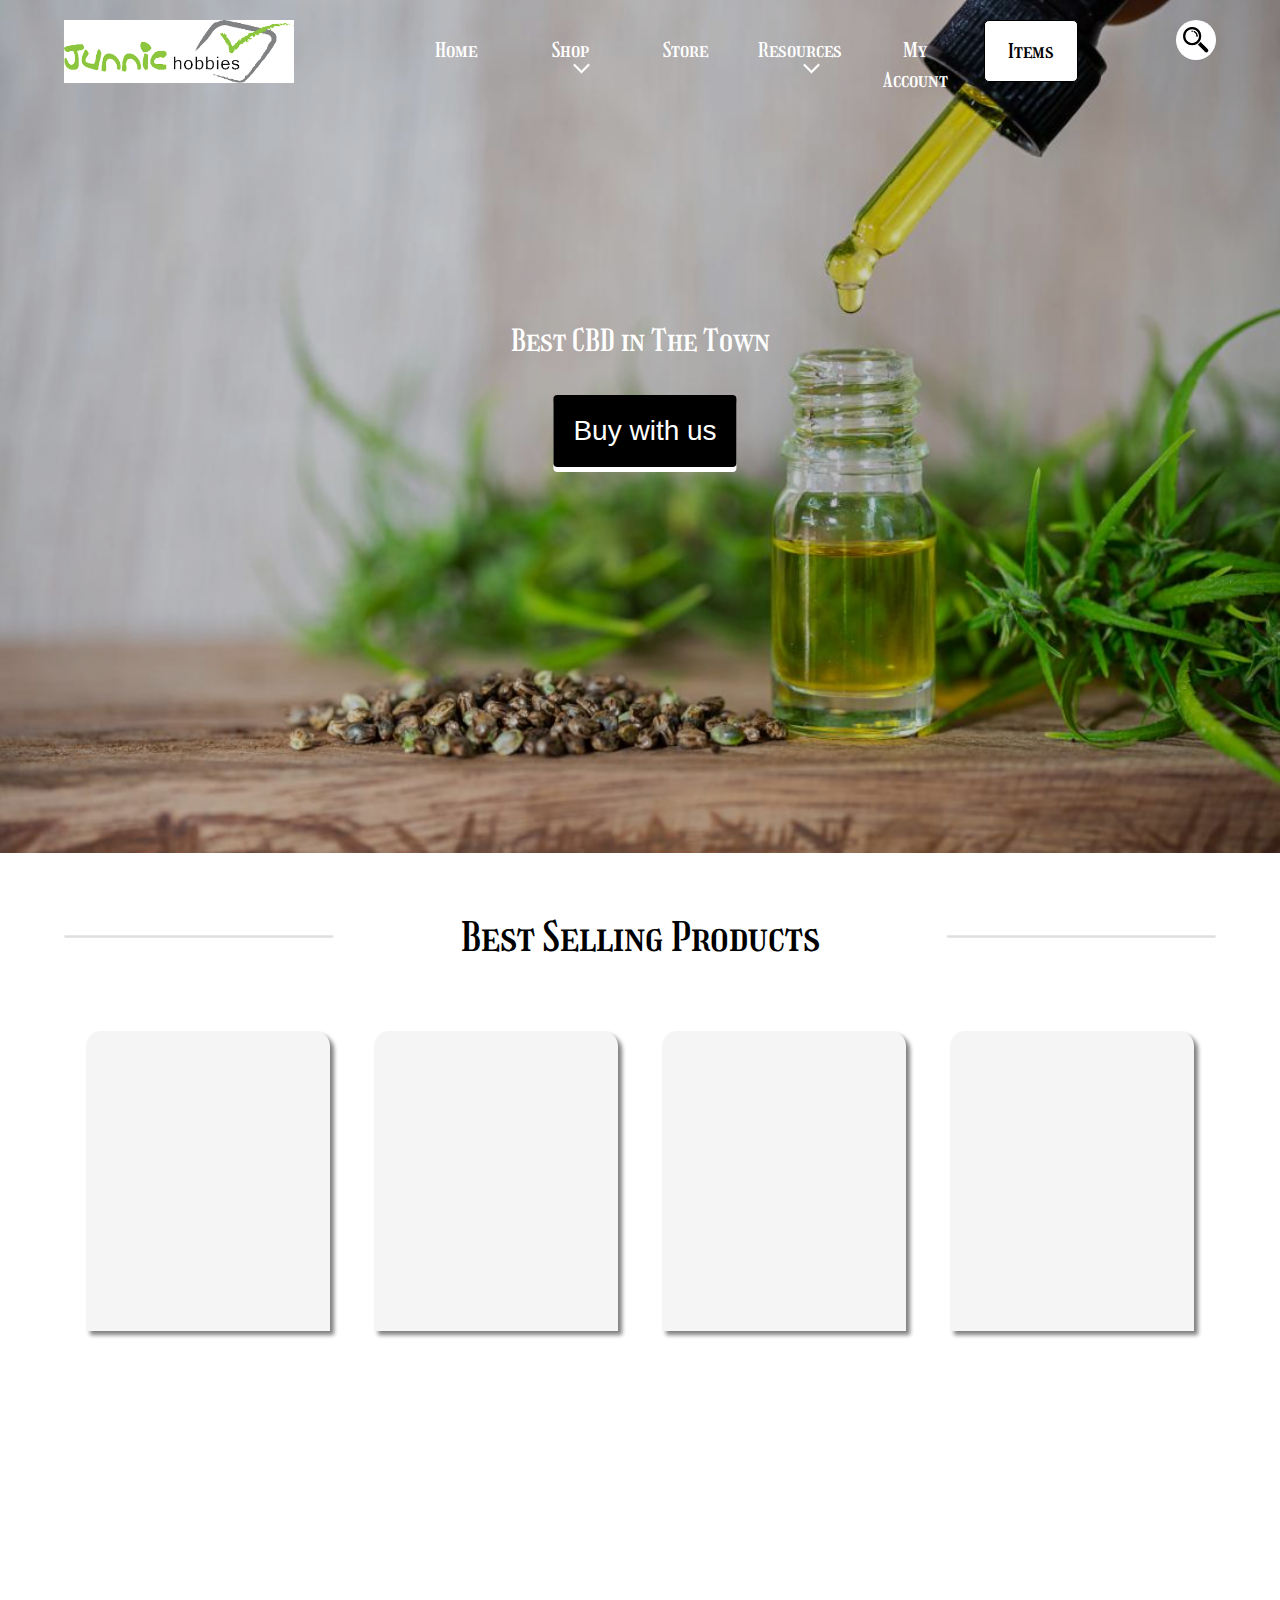
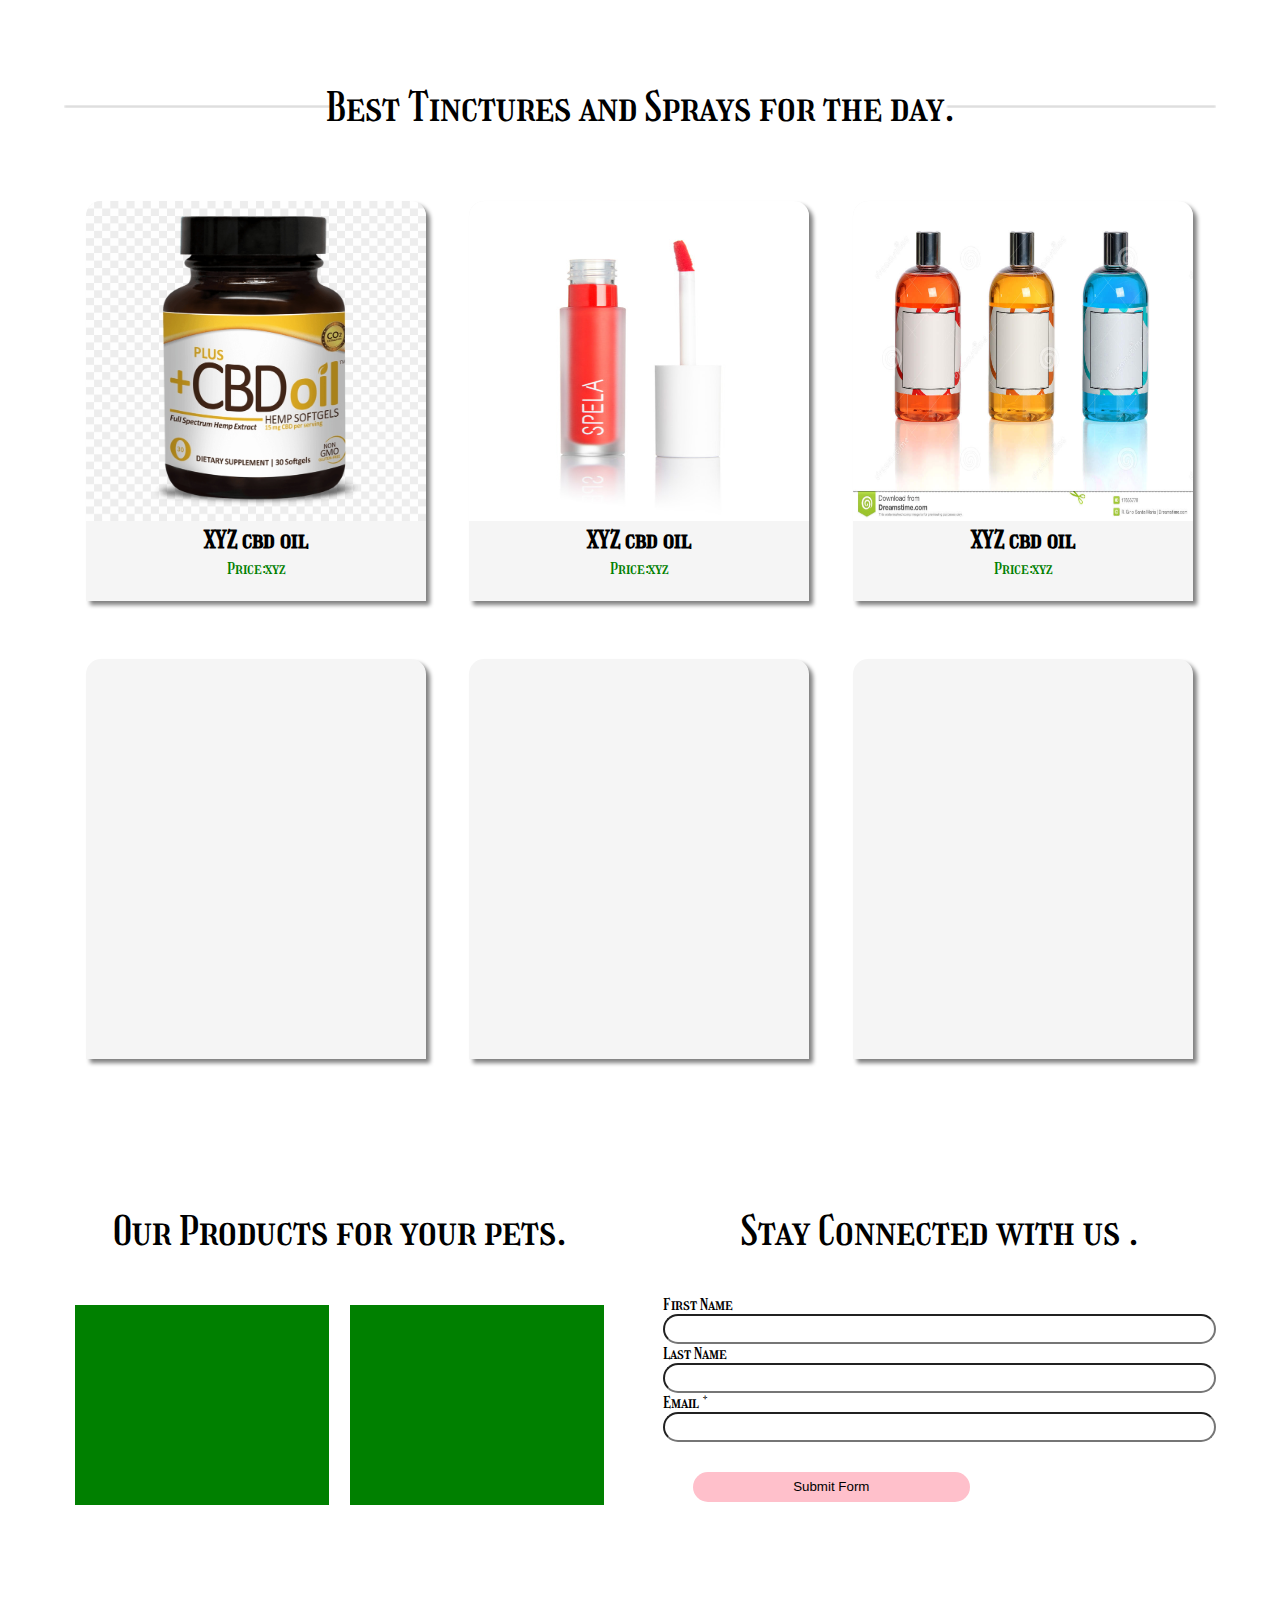
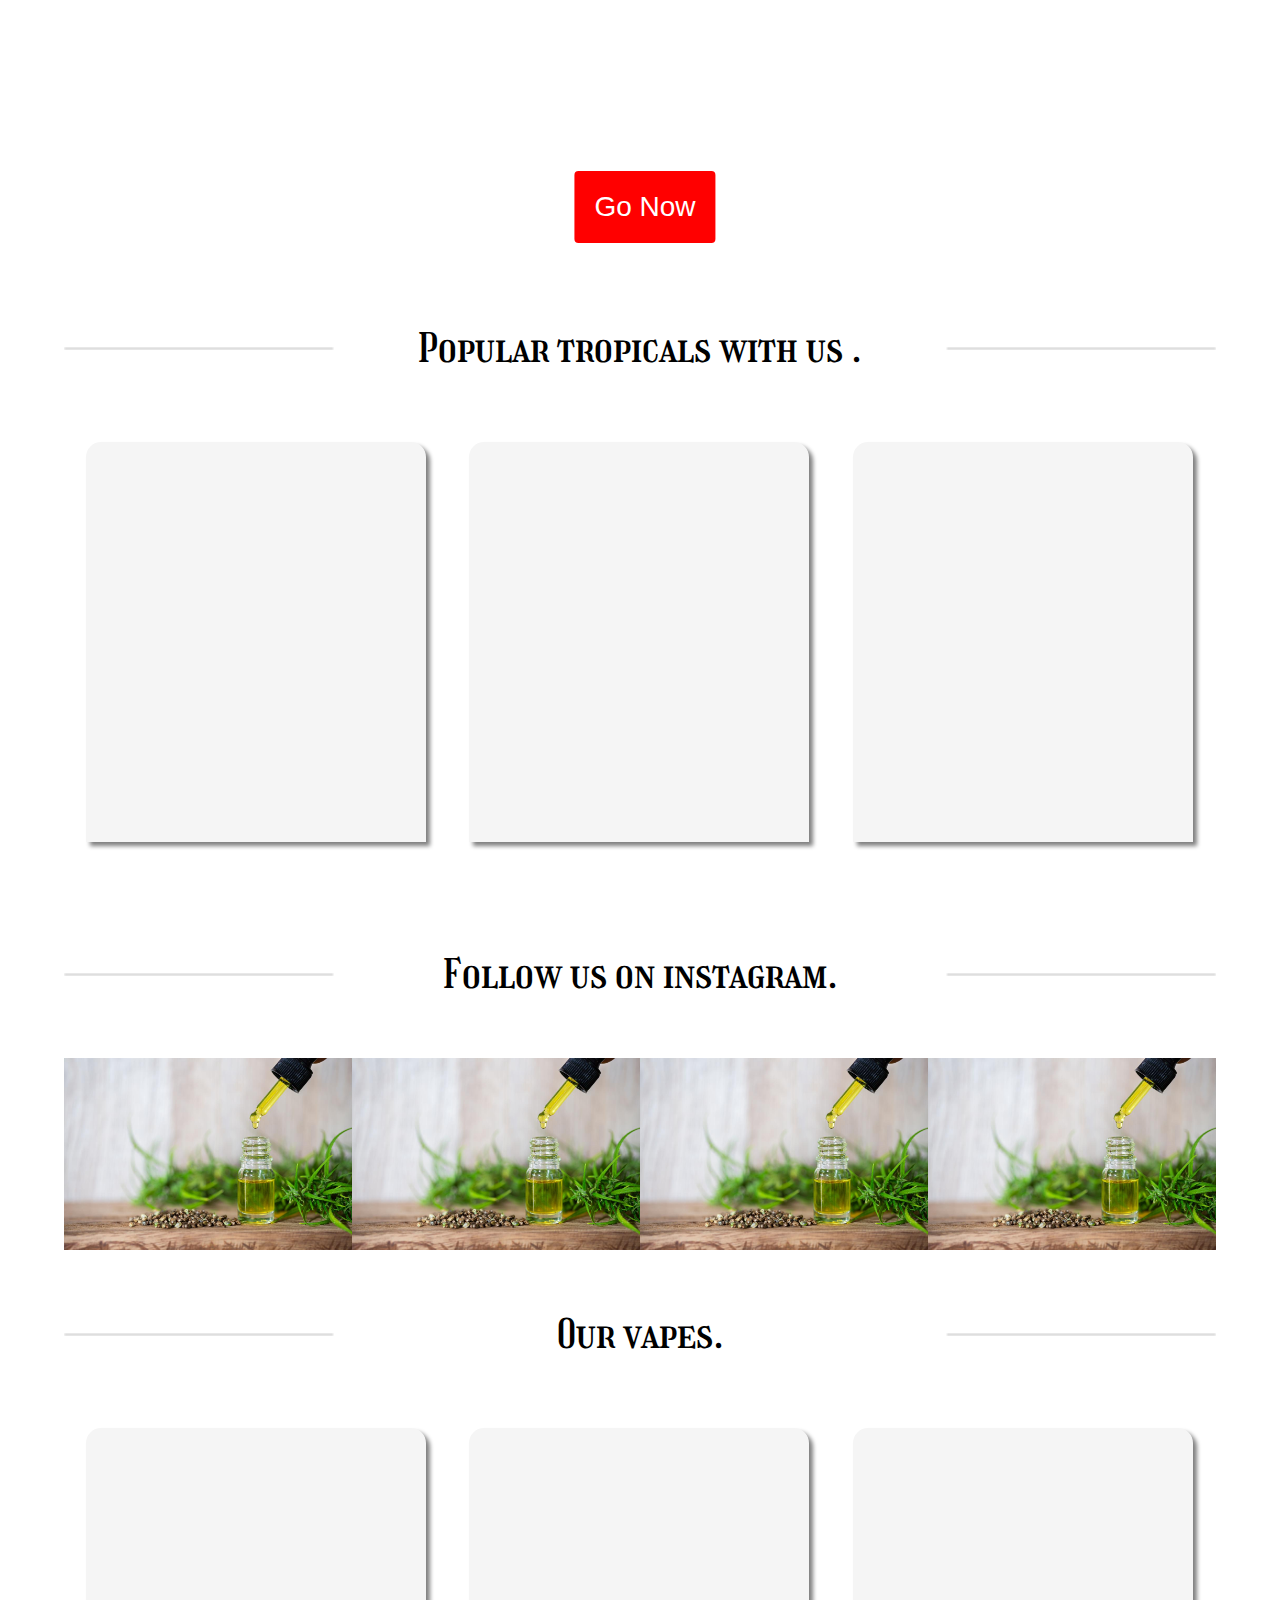
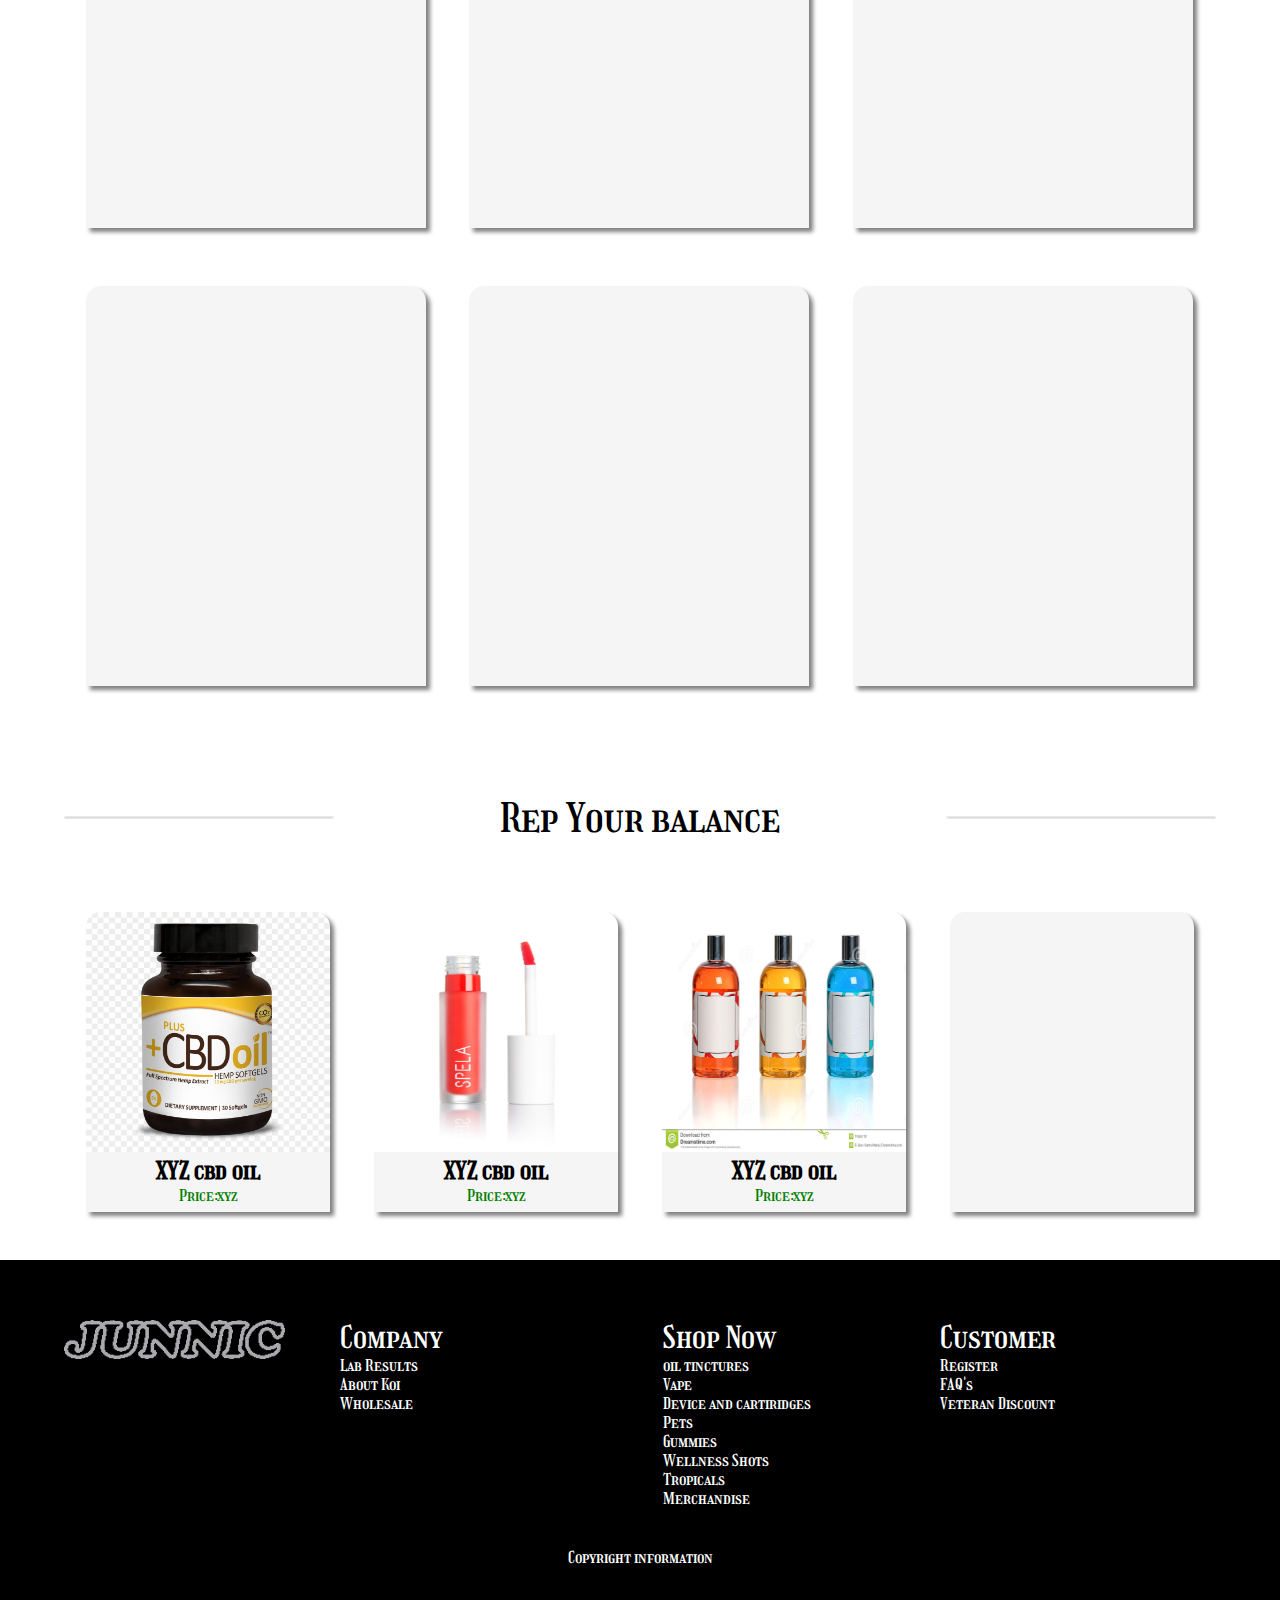
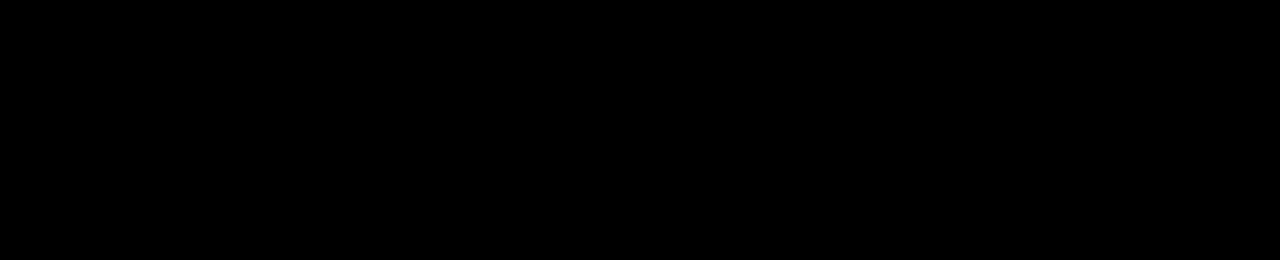
==== index.html @ b2e8c4a2 "added signup responsiveness" ====
<html>
<head>
    <meta name="viewport" content="width=device-width, initial-scale=1.0">
    <link href="https://fonts.googleapis.com/css?family=Girassol&display=swap" rel="stylesheet">
    <link rel="stylesheet" href="./css/reset.css" />
    <link rel="stylesheet" href="./css/layout.css" />
    <link rel="stylesheet" href="./css/style.css" />
    <link rel="stylesheet" href="./css/mobile.css" />

</head>
<body>
    <div class="header-wrapper clearfix">
        <div class="header-container clearfix">
            <div class="header-logo clearfix">
                <a href="#"><img src="./images/logo.png" /></a>
            </div>
            <div class="header-menu clearfix">
                <div class="search-bar modal" id="search-bar">
                    <div class="search-bar-with-close clearfix">
                        <span id="close-search" class="close">&times;</span>
                        <input type="text" placeholder="search..." class="modal-content" />
                    </div>
                </div>
                <nav id="my-nav">

                    <ul>
                        <li><a href="#">Home</a></li>
                        <li class="has-drop">
                            <a href="#" class="dropdown "> Shop</a>
                            <ul class="submenu">
                                <li><a href="#">Link1</a></li>
                                <li><a href="#">Link2</a></li>
                                <li><a href="#">Link3</a></li>
                            </ul>
                        </li>
                        <li><a href="#">Store</a></li>
                        <li class="has-drop">
                            <a href="#" class="dropdown ">Resources</a>
                            <ul class="submenu">
                                <li><a href="#">Link4</a></li>
                                <li><a href="#">Link5</a></li>
                                <li><a href="#">Link6</a></li>
                            </ul>
                        </li>
                        <li><a href="#">My Account</a></li>
                        <li><a href="#" class="cart">Items</a></li>
                    </ul>
                </nav>
                <div class="search-button clearfix">
                    <div id="show-search" class="search-logo"></div>
                </div>
                <div class="mobile-menu">

                </div>
            </div>
        </div>
    </div>
    <div class="banner-wrapper ">
                 <img src="./images/face.jpg" />
        <span class="overlay-span">Best CBD in The Town</span>
        <button class="button overlay-button" style="vertical-align:middle"><span>Buy with us </span></button>
    </div>
    <div class="body-wrapper container">
        <div class="quote">
            <span>
                Best Selling Products
            </span>
        </div>
        <!--<div class="primary-products clearfix">
        <div class="products-container-left clearfix">
            <div class="products-container-left-1 clearfix">
                   <div class="product-all">
                       <div class="product-image">
                           <img src="./images/nischal.jpg" />
                       </div>
                       <div class="product-info">

                       </div>
                   </div>
            </div>
            <div class="products-container-right-1 clearfix">
                My second product
            </div>

        </div>
        <div class="products-container-right clearfix">
            My third product
        </div>
    </div>-->
        <div class="products-size-4 clearfix">
            <div class="products-list">
                <ul>
                    <li class="product-list-4"></li>
                    <li class="product-list-4"></li>
                    <li class="product-list-4"></li>
                    <li class="product-list-4"></li>
                </ul>
            </div>
        </div>
        <div class="company-info">
            <div class="parallax">
                <div class="company-history">
                    <span>
                        This is the history of the company it is good
                        First we were a small startup but now we have grown up to be a big name in the field of e-cigarattes.
                    </span>
                </div>
            </div>

        </div>
        <div class="quote">
            <span>
                Best Tinctures and Sprays for the day.
            </span>
        </div>
        <div class="products-size-3 clearfix">
            <div class="products-list">
                <ul>
                    <li class="product-list-3">
                        <a href="#">
                            <img class="product-img zoom" src="./images/cbdoil.png" />
                            <h2 class="product-title">XYZ cbd oil</h2>
                            <span>Price:xyz </span>
                        </a>
                    </li>
                    <li class="product-list-3">
                        <a href="#">
                            <img class="product-img zoom" src="./images/product-2.jpg" />
                            <h2 class="product-title">XYZ cbd oil</h2>
                            <span>Price:xyz </span>
                        </a>
                    </li>
                    <li class="product-list-3">
                        <a href="#">
                            <img class="product-img zoom" src="./images/product-3.jpg" />
                            <h2 class="product-title">XYZ cbd oil</h2>
                            <span>Price:xyz </span>
                        </a>
                    </li>
                    <li class="product-list-3"></li>
                    <li class="product-list-3"></li>
                    <li class="product-list-3"></li>

                </ul>
            </div>
        </div>
        <div class="col-2 clearfix">
            <div class="col-2-left">
                <div class="double-quote">
                    <span>
                        Our Products for your pets.
                    </span>
                </div>
                <div class="products-size-2 clearfix">
                    <div class="products-list">
                        <ul>
                            <li class="product-list-2"></li>
                            <li class="product-list-2"></li>
                        </ul>
                    </div>
                </div>
            </div>
            <div class="col-2-right">
                <div class="double-quote">
                    <span>
                        Stay Connected with us .
                    </span>
                </div>
                <form class="newsletter-form">
                    <label id="newsletter-firstname-label"> First Name</label>
                    <input type="text" id="newsletter-firstname" />
                    <label id="newsletter-lastname-label"> Last Name</label>
                    <input type="text" id="newsletter-lastname" />
                    <label id="newsletter-email-label"> Email *</label>
                    <input type="email" id="newsletter-email" />
                    <button type="submit" class="btn">Submit Form</button>
                </form>
            </div>
        </div>
        <div class="company-info">
            <div class="parallax-2">
                <div class="company-history-2">
                    <span>
                        Get a feel for our products
                    </span>
                    <button class="button">
                        Go Now
                    </button>
                </div>
            </div>

        </div>
        <div>
        <div class="quote">
            <span>
                Popular tropicals with us  .
            </span>
        </div>
        <div class="products-size-3 clearfix">
            <div class="products-list">
                <ul>
                    <li class="product-list-3"></li>
                    <li class="product-list-3"></li>
                    <li class="product-list-3"></li>
                </ul>
            </div>
        </div>
         </div>
        <div>
            <div class="quote">
                <span>
                    Follow us on instagram.
                </span>
            </div>
            <div class="image-collage clearfix">
                <div class="insta-image">
                    <a href="#"><img src="./images/face.jpg" /></a>
                </div>
                <div class="insta-image">
                    <a href="#"><img src="./images/face.jpg" /></a>
                </div>
                <div class="insta-image">
                    <a href="#"><img src="./images/face.jpg" /></a>
                </div>
                <div class="insta-image">
                    <a href="#"><img src="./images/face.jpg" /></a>
                </div>
            </div>

        </div>

        <div>
            <div class="quote">
                <span>
                    Our vapes.
                </span>
            </div>
            <div class="products-size-3 clearfix">
                <div class="products-list">
                    <ul>
                        <li class="product-list-3"></li>
                        <li class="product-list-3"></li>
                        <li class="product-list-3"></li>
                        <li class="product-list-3"></li>
                        <li class="product-list-3"></li>
                        <li class="product-list-3"></li>
                    </ul>
                </div>
            </div>

        </div>

        <div>
            <div class="quote">
                <span>
                    Rep Your balance
                </span>

            </div>
            <div class="products-size-4 clearfix">
                <div class="products-list">
                    <ul>
                        <li class="product-list-4">
                          <a href="#">  <img class="product-img zoom" src="./images/cbdoil.png" />
                            <h2 class="product-title">XYZ cbd oil</h2>
                            <span>Price:xyz </span>
                               </a>
                            </li>
                        <li class="product-list-4">
                            <a href="#">
                                <img class="product-img zoom" src="./images/product-2.jpg" />
                                <h2 class="product-title">XYZ cbd oil</h2>
                                <span>Price:xyz </span>
                            </a>
                        </li>
                        <li class="product-list-4">
                            <a href="#">
                                <img class="product-img zoom" src="./images/product-3.jpg" />
                                <h2 class="product-title">XYZ cbd oil</h2>
                                <span>Price:xyz </span>
                            </a>
                        </li>
                        <li class="product-list-4"></li>
                    </ul>
                </div>
            </div>
        </div>
    </div>
    <div class="footer-wrapper">
        <div class="footer-container">
            <div class="col-2 clearfix">
                <div class="col-2-left">
                    <div class="col-2-left-left ">
                        <a href="#"><img src="./images/myLogo.webp" /></a>
                    </div>
                    <div class="col-2-left-right white-footer-list">
                        <span>Company</span>
                        <ul>
                            <li><a href="#">Lab Results</a></li>
                            <li><a href="#">About Koi</a></li>
                            <li><a href="#">Wholesale</a></li>
                        </ul>
                    </div>
                </div>
                <div class="col-2-right">
                    <div class="col-2-right-left white-footer-list">
                        <span>Shop Now</span>
                        <ul>
                            <li><a href="#">oil tinctures</a></li>
                            <li><a href="#">Vape</a></li>
                            <li><a href="#">Device and cartiridges</a></li>
                            <li><a href="#">Pets</a></li>
                            <li><a href="#">Gummies</a></li>
                            <li><a href="#">Wellness Shots</a></li>
                            <li><a href="#">Tropicals</a></li>
                            <li><a href="#">Merchandise</a></li>
                        </ul>
                    </div>
                    <div class="col-2-right-right white-footer-list">
                        <span>Customer</span>
                        <ul>
                            <li><a href="#">Register</a></li>
                            <li><a href="#">FAQ's</a></li>
                            <li><a href="#">Veteran Discount</a></li>
                        </ul>
                    </div>
                </div>
            </div>
            <div class="footer-copyright">
                Copyright information
            </div>
        </div>
    </div>
    <script src="./js/search.js"></script>
</body>
</html>
---- css/layout.css ----
.header-wrapper {
 /* Set the navbar to fixed position */
    top: 0; /* Position the navbar at the top of the page */
    width: 100%;
    z-index: 20;
    position:absolute;
    
}
.header-container{
    max-width:90%;
    margin:0 auto;
    
}
.header-menu {
    float: right;
    width: 70%;
    margin-top: 20px;

}
.header-logo{
    float:left;
    margin-top:20px;
    width:20%;
    background-color:blue;
}
.header-logo img{
    width:100%;
}
nav{
    width:95%;
    display:block;
}
.search-button{
    float:right;
    width:5%;
    cursor:pointer;
}
.search-logo{
    background-image:url('../images/search.png');
    background-repeat:no-repeat;
    height:40px;
    background-size:100%;
    content:"";
    width:100%;
    border-radius:50%;
}
.clearfix::after,clearfix::before {
    content: "";
    clear: both;
    display: table;
}
.banner-wrapper{
    background:black;
    position:relative;
}
.overlay-button {
    position: absolute;
    top: 50%;
    left: 50%;
    transform: translate(-50%, -50%);
    -ms-transform: translate(-50%, -50%);
}
.overlay-span {
    position: absolute;
    top: 40%;
    left: 50%;
    color:white;
    font-size:30px;
    transform: translate(-50%, -50%);
    -ms-transform: translate(-50%, -50%);
}
.banner-wrapper img{
    width:100%;
    opacity:0.8;
    background-color:white;

}
/*.signup-banner-wrapper{
    background-image:url('../images/signupbanner.jpg');
    background-size:cover;
    height:200px;
    width:100%;
}*/
.signup-banner-wrapper{
    background-color:black;
}
.signup-banner-wrapper img {
    width: 100%;
    clip-path: inset(0px 0px 30px 0px);
    height: 250px;
    opacity:0.7;
   
}
.container{
    width:90%;
    margin:0 auto;
}
.products-container-left{
    float:left;
    background-color:yellow;

    width:66.66%;
}
.products-container-right{
    float:right;
    background-color:green;

    width:33.33%;
}
.products-container-left-1{
    float:left;
    background-color:blanchedalmond;

    width:50%;
}
.products-container-right-1{
    float:right;
    background-color:orange;
    width:50%;
}
.parallax{
    background-image:url('../images/infoparallax.jpg');
    background-position:center;
    background-attachment:fixed;
    background-repeat:no-repeat;
    background-size:cover;
}
.parallax-2 {
    background-image: url('../images/infoparallax.jpg');
    background-position: center;
    background-attachment: fixed;
    background-repeat: no-repeat;
    background-size: cover;
    padding-top:100px;
    padding-bottom:100px;
}
.company-info{
    position:relative;
}
.col-2-left{
    float:left;
    width:48%;

}
.col-2{
    padding-top:60px;
}
.col-2-right{
    float:right;
    width:48%;
}
.footer-wrapper{
    background-color:black;
    height:600px;
}
.footer-container{
    width:90%;
    margin: 0 auto;
}
.col-2-left-left{
    float:left;
    width:50%;
}
.col-2-left-left img{
    width:80%;
}
.col-2-right-right{
    float:right;
    width:50%;
}
.col-2-left-right{
    float:right;
    width:50%;
}
.col-2-right-left{
    float:left;
    width:50%;
}

.submenu{
    display:none;
    left:0px;
    width:80%;
    background-color:black;
   
    z-index:1;
}
.submenu a{
    text-decoration:none;
    display:block;
    
}
.submenu li a{
    width:100% !important;
}
.dropdown:hover +.submenu{
    
    display:block;
}
.submenu:hover{
    display:block;
}
.dropdown{
    position:relative;
    display:inline-block;
}


/*.dropdown:hover +.submenu{
    color:pink;
    display:block;
}
.submenu:hover{
    display:block;
}*/
.header-menu ul li ul li {
    float:none;
    width:100%;
}
.header-menu ul li ul li a {
    background-color: transparent;
}
.has-drop{
    background-image:url('../images/dropdown.png');
    background-repeat:no-repeat;
    background-size:20%;
    background-position:50% 100%;  
}
.product-img {
    width: 100%;
    height: 80%;
    border-top-left-radius: 15px;
    border-top-right-radius: 15px;
}
.signup-btn {
    width: 40%;
    float: left;
    border-radius: 18px;
    color: white;
    height: 40px;
    background-color: #41a85f;
    border: 1px solid #41a85f;
    margin-top: 60px;
    margin-bottom: 40px;
}
.login-btn {
    width: 40%;
    float: right;
    border-radius: 18px;
    color: black;
    margin-top: 60px;
    height: 40px;
    border: 4px solid #41a85f;
    margin-bottom: 40px;
}
---- css/style.css ----
.header-menu nav ul li{
    float:left;
    list-style:none;
    width:15%;
    /*line-height:30px;
    padding-top:15px;
    padding-bottom:15px;*/
    text-align:center;
}
    .header-menu nav ul li a {
        text-decoration: none;
        display: block;
        color: white;
        line-height: 30px;
        width:80%;
        font-size:20px;
        padding-top: 15px;
        padding-bottom: 15px;
    }
        .header-menu nav ul li a:hover {
            border-bottom:2px solid white;
        }
.header-menu nav {
    float:left;
}
.header-menu > .search-button > .search-logo{
    float:right;
    background-color:white;
}
.search-bar{
    display:none;

}
.modal {
    display: none; /* Hidden by default */
    position: fixed; /* Stay in place */
    z-index: 1; /* Sit on top */
    left: 0;
    top: 0;
    width: 100%; /* Full width */
    height: 100%; /* Full height */
    overflow: auto; /* Enable scroll if needed */
    background-color: rgb(0,0,0); /* Fallback color */
    background-color: rgba(0,0,0,0.4); /* Black w/ opacity */
}
.modal-content {
    background-color: #fefefe;
    margin: 10% auto; /* 15% from the top and centered */
    margin-left: 50%;
    transform: translate(-50%, -50%);
    -ms-transform: translate(-50%, -50%);
    padding: 20px;
    float: left;
    border: 1px solid #888;
    width: 40%; /* Could be more or less, depending on screen size */
}

/* The Close Button */
.close {
    color: #aaa;
   float:right;
    font-size: 28px;
    font-weight: bold;
}

    .close:hover,
    .close:focus {
        color: black;
        text-decoration: none;
        cursor: pointer;
    }
    .search-bar-with-close{
        position:relative;
    }
.quote span, .double-quote span{
    font-size:40px;
    color:black;
    margin-top:10px;
    
}
.quote{
    background-image:url('../images/humble-team.png');
    background-repeat:no-repeat;
    background-size:contain;
    margin-top:60px;
    margin-bottom:60px;
    text-align:center;
    background-position:center;
}
.double-quote {

    margin-top: 40px;
    margin-bottom: 40px;
    text-align: center;

}
/*.product-image {
    width: 80%;
    margin: 0 auto;
    border-top-left-radius: 5px;
    border-top-right-radius: 5px;
}
    .product-image img {
        width: 90%;
        border-top-left-radius: 100px;
        border-top-right-radius: 105px;
    }*/
.product-list-4 {
    width: 21.2%;
    background-color: whitesmoke;
    height: 300px;
    float: left;
    list-style: none;
    margin: 10px 1.9% 2.992em 1.9%;
    box-shadow: 4px 4px 4px grey;
    border-top-left-radius: 15px;
    border-top-right-radius: 15px;
}
.product-list-3 {
    width: 29.5%;
    background-color: whitesmoke;
    height: 400px;
    float: left;
    list-style: none;
    box-shadow: 4px 4px 4px grey;
    margin: 10px 1.9% 2.992em 1.9%;
    border-top-left-radius: 15px;
    border-top-right-radius: 15px;
}
.product-list-2 {
    width: 46%;
    background-color: green;
    height: 200px;
    float: left;
    list-style: none;
    margin: 10px 1.9% 2.992em 1.9%;
}
.company-history{
    
    color:white;
    font-size:40px;
    padding:50px;
}
.company-history-2 {
    color: white;
    margin:0 auto;
    font-size: 60px;
}
.company-history-2 span{
    padding-top:40px;
    display:block;
    text-align:center;
}
    .company-history-2 button {
        position: absolute;
        background-color: red;
        left: 50%;
        top:80%;
        transform: translate(-50%, -50%);
        -ms-transform: translate(-50%, -50%);
    }
.newsletter-form{
    margin-top:10px;
}
.newsletter-form input{
    width:100%;
    border-radius:18px;
    height:30px;
}
.btn{
    width:50%;
    margin-top:30px;
    margin-left:30px;
    margin-bottom:20px;
    border-radius:20px;
    height:30px;
    background-color:pink;
    border:0;
}
.insta-image{
    width:25%;
    float:left;
}
.insta-image img{
    width:100%;
}
.footer-copyright{
    color:white;
    text-align:center;
    margin-top:40px;
}
.cart {
    background-color:white;
    border: 4px solid #6017a3 ;
    color: black !important ;
    font-size: 20px;
    border: 1px solid black;
    border-radius: 5px;
    font-size: 15px;
}
.search-input{
}
.white-footer-list ul li{
    list-style:none;
}
.white-footer-list ul li a{
    color:white;
    text-decoration:none;
}
.white-footer-list span{
    font-size:30px;
    color:white;
}
.signup-container form{
    margin:0 auto;
}
.signup-container {
    width: 50%;
    margin: 0 auto;
    margin-top: 50px;
    margin-bottom: 200px;
}
.signup-form label {
    margin-left: 10px;
    margin-top: 10px;
    margin-bottom: 10px;
    line-height:40px;
    color: Green;
    float: left;
    width: 20%;
}
.signup-form input{
    margin-left:10px;
    margin-right:10px;
    padding-left:10px;
    margin-top:10px;
    margin-bottom:10px;
    width:70%;
    height:40px;
    float:right;
    
}
.overlay-effect {
    position: absolute;
    top: 0;
    bottom: 0;
    left: 0;
    right: 0;
    opacity: 0;
    transition: .5s ease;
    background-color: rgba(259, 67, 95, 0.7);
    overflow: hidden;
}
.button {
    display: inline-block;
    border-radius: 4px;
    background-color: black;

    border: none;
    color: #FFFFFF;
    text-align: center;
    font-size: 28px;
    padding: 20px;
    transition: all 0.5s;
    cursor: pointer;
    margin: 5px;
    box-shadow: 0 5px white;
}

    .button span {
        cursor: pointer;
        display: inline-block;
        position: relative;
        transition: 0.5s;
    }

        .button span:after {
            content: '\00bb';
            position: absolute;
            opacity: 0;
            top: 0;
            right: -20px;
            transition: 0.5s;
        }

    .button:hover span {
        padding-right: 25px;
    }

        .button:hover span:after {
            opacity: 1;
            right: 0;
        }
    .button:active {
       
        transform: translateY(4px);
    }
.product-list-3 span{
    display:block;
    padding-top:5px;
    color:green;
   text-align:center;

}
.product-list-3 a{
    text-decoration:none;
    color:black;
}
.product-list-4 span {
    display:block;
    padding-top: 1px;
    color: green;
    text-align: center;
}

.product-list-4 a {
    text-decoration: none;
    color: black;
}
.product-title{
    text-align:center;
}
.page-title{
    text-align:center;
    font-size:50px;
}
.zoom {
    transition: transform .2s; /* Animation */
    margin: 0 auto;
}

    .zoom:hover {
        transform: scale(1.2); /* (150% zoom - Note: if the zoom is too large, it will go outside of the viewport) */
    }
.dropdown-content {
    display: none;
    float:left;
    display:block;
    position: relative;
    background-color: #f9f9f9;
    min-width: 30px;
    padding: 12px 16px;
    z-index: 1;
}

.dropdown:hover .dropdown-content {
    display: block;
}
---- css/mobile.css ----
@media only screen and (max-width: 900px) {
    .product-list-3 {
        width: 45%;
    }

    .product-list-4 {
        width: 45%;
    }

    nav {
        display: none;
    }

    .col-2-right {
        width: 100%;
    }

    .col-2-left {
        width: 100%;
    }

    .search-button {
        width: 10%;
        float: left;
    }

    .overlay-button {
        top: 70%;
        left: 50%
    }

    .mobile-menu {
        position: absolute;
        right: 16px;
        background-image: url('../images/burgermenu.jpg');
        background-repeat: no-repeat;
        background-size: cover;
        height:50px;
        width: 8%;
        float: right;
    }
    .has-drop {
        background-size: 5%;
    }

    .header-menu nav {
        position: absolute;
       
        left: 0px;
        width: 99%;
        top: 0px;
    }

        .header-menu nav ul li {
            width: 100%;
            background-color: black;
        }

 .header-menu nav ul li a {
                width: 100%;
 }
 .signup-container{
     width:70%;
     margin-top:20px;
     margin-bottom:100px;
 }
 .signup-form label{
     width:100%;
     margin-left:0px;
 }
 .signup-form input{
     width:100%;
     margin-left:0px;
     margin-right:0px;
 }

}


@media only screen and (max-width: 600px) {
    .product-list-3 {
       width:100%;
    }
    .product-list-4{
        width:100%;
    }
    nav {
        display:none;
    }
    .col-2-right{
        width:100%;
    }
    .col-2-left{
        width:100%;
    }
    .search-button{
        width:15%;
        float:left;
        }
    .overlay-button{
        top:70%;
        left:50%
    }
    .mobile-menu{
        position:absolute;
        right:16px;
        background-image:url('../images/burgermenu.jpg');
        background-repeat:no-repeat;
        height:40px;
        background-size:cover;
        width:10%;
        float:right;
    }
    .has-drop {
        background-size: 5%;
    }
    .header-menu nav {
        position: absolute;
        
        left:0px;
        width:99%;
        top:0px;
    }
    .header-menu nav ul li {
        width:100%;
        background-color:black;
    }
    .header-menu nav ul li a{
        width:100%;
    }
    .company-info {
        display: none;
    }
    .signup-container {
        margin-top:10px;
        width: 100%;
       

    }

    .signup-form label {
        width: 100%;
        margin-left: 0px;
    }

    .signup-form input {
        width: 100%;
        margin-left: 0px;
        margin-right: 0px;
    }
}
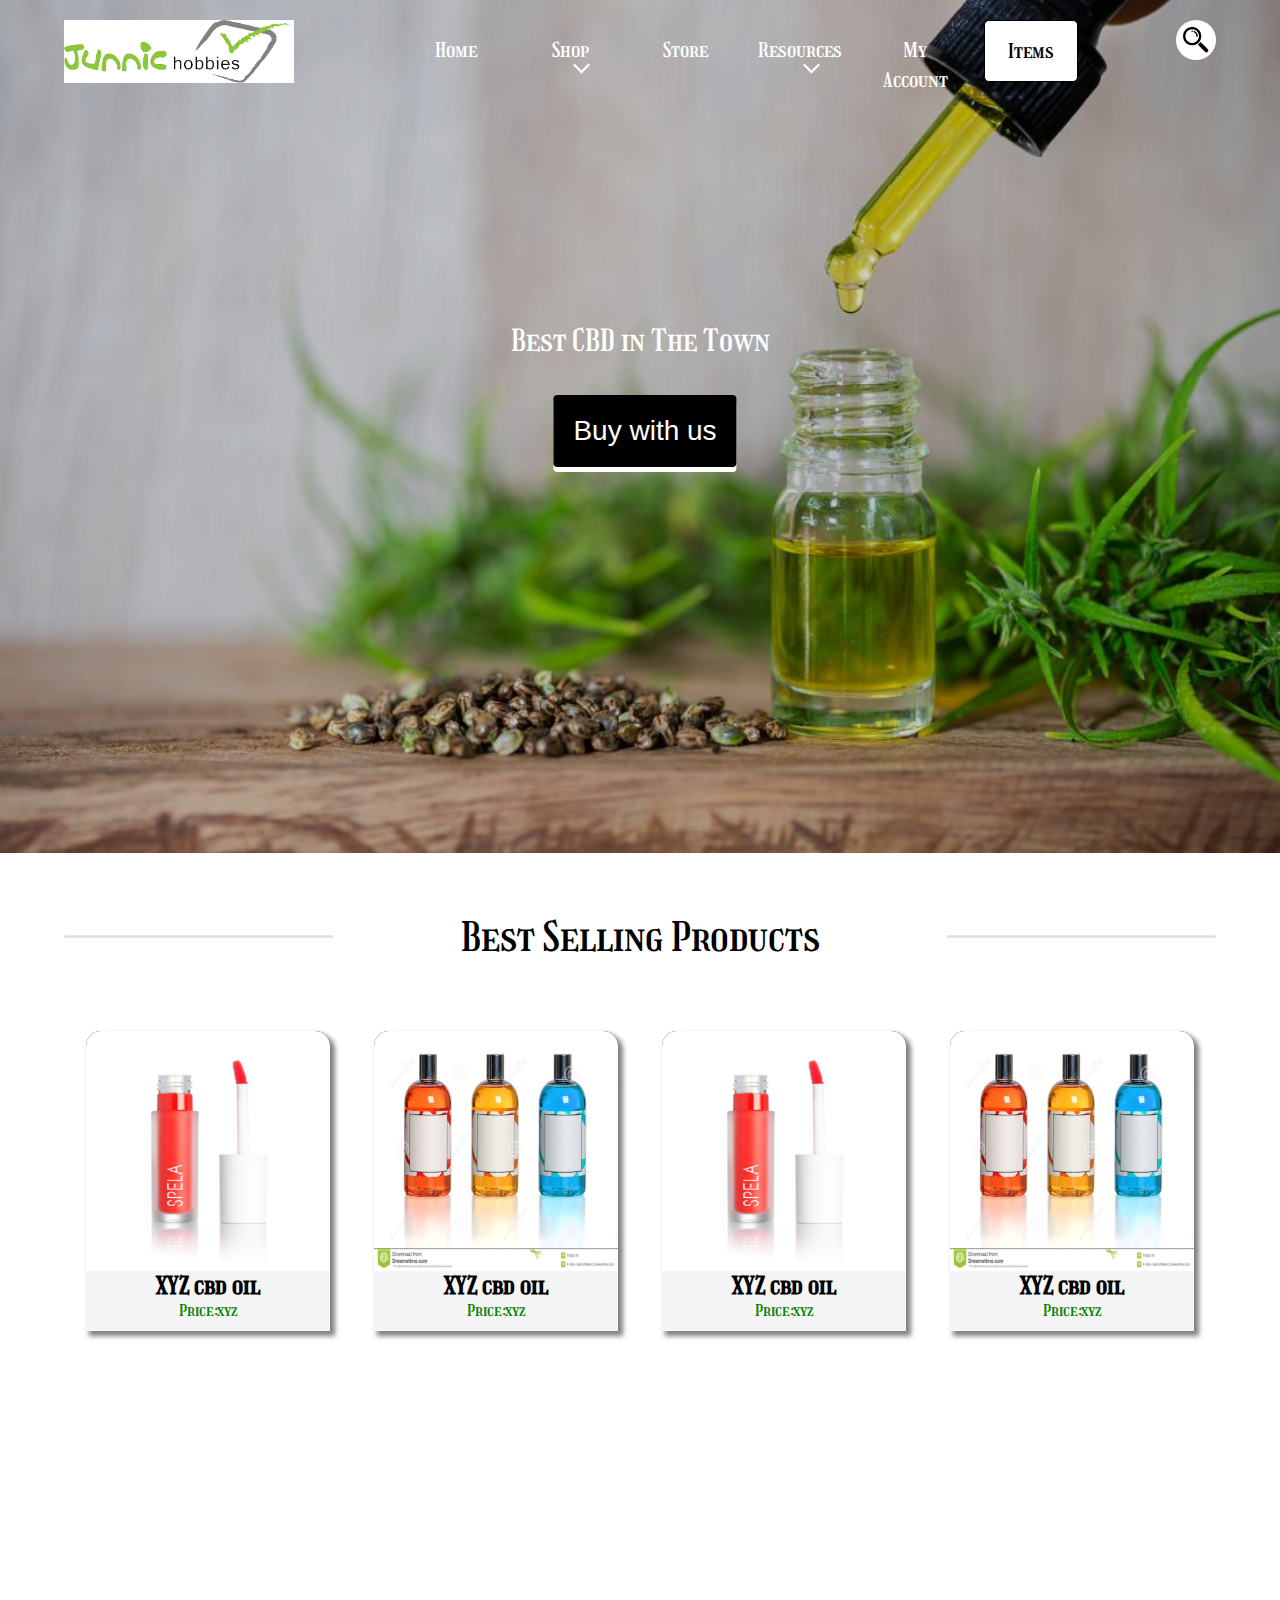
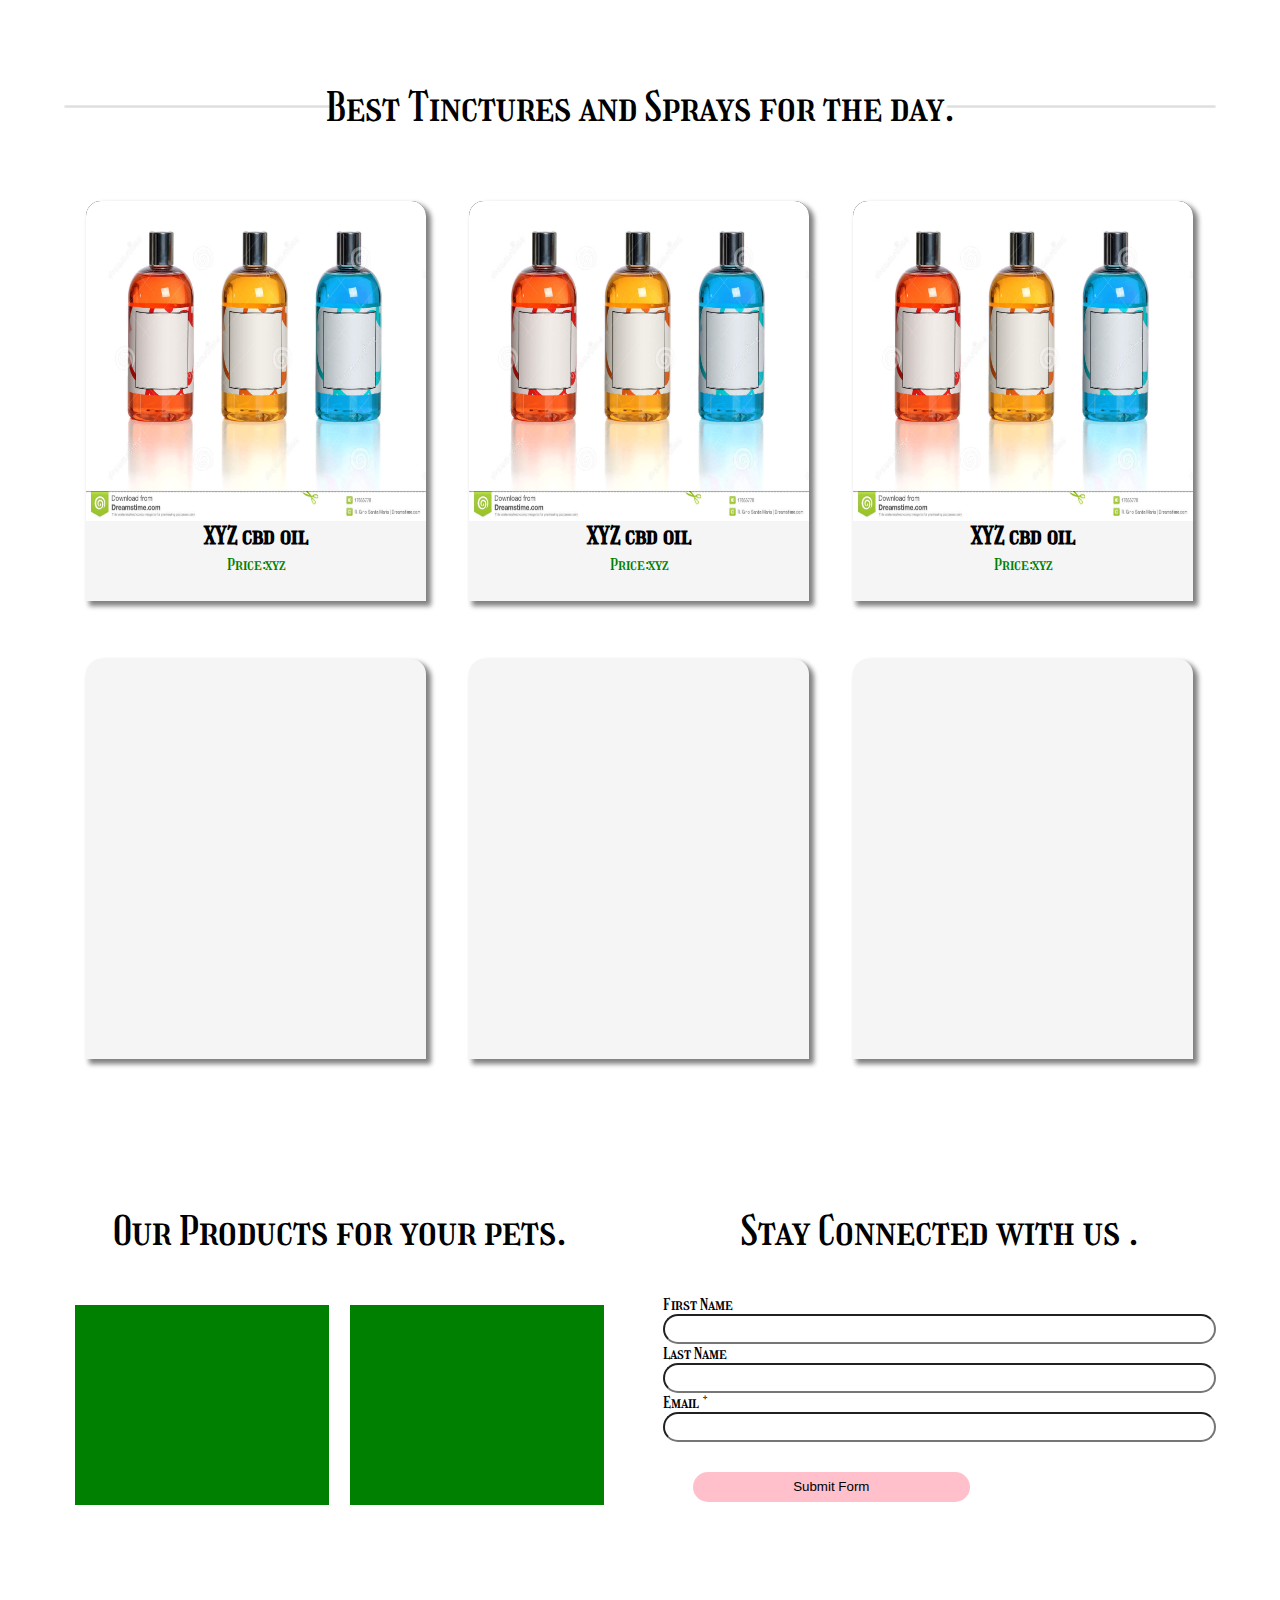
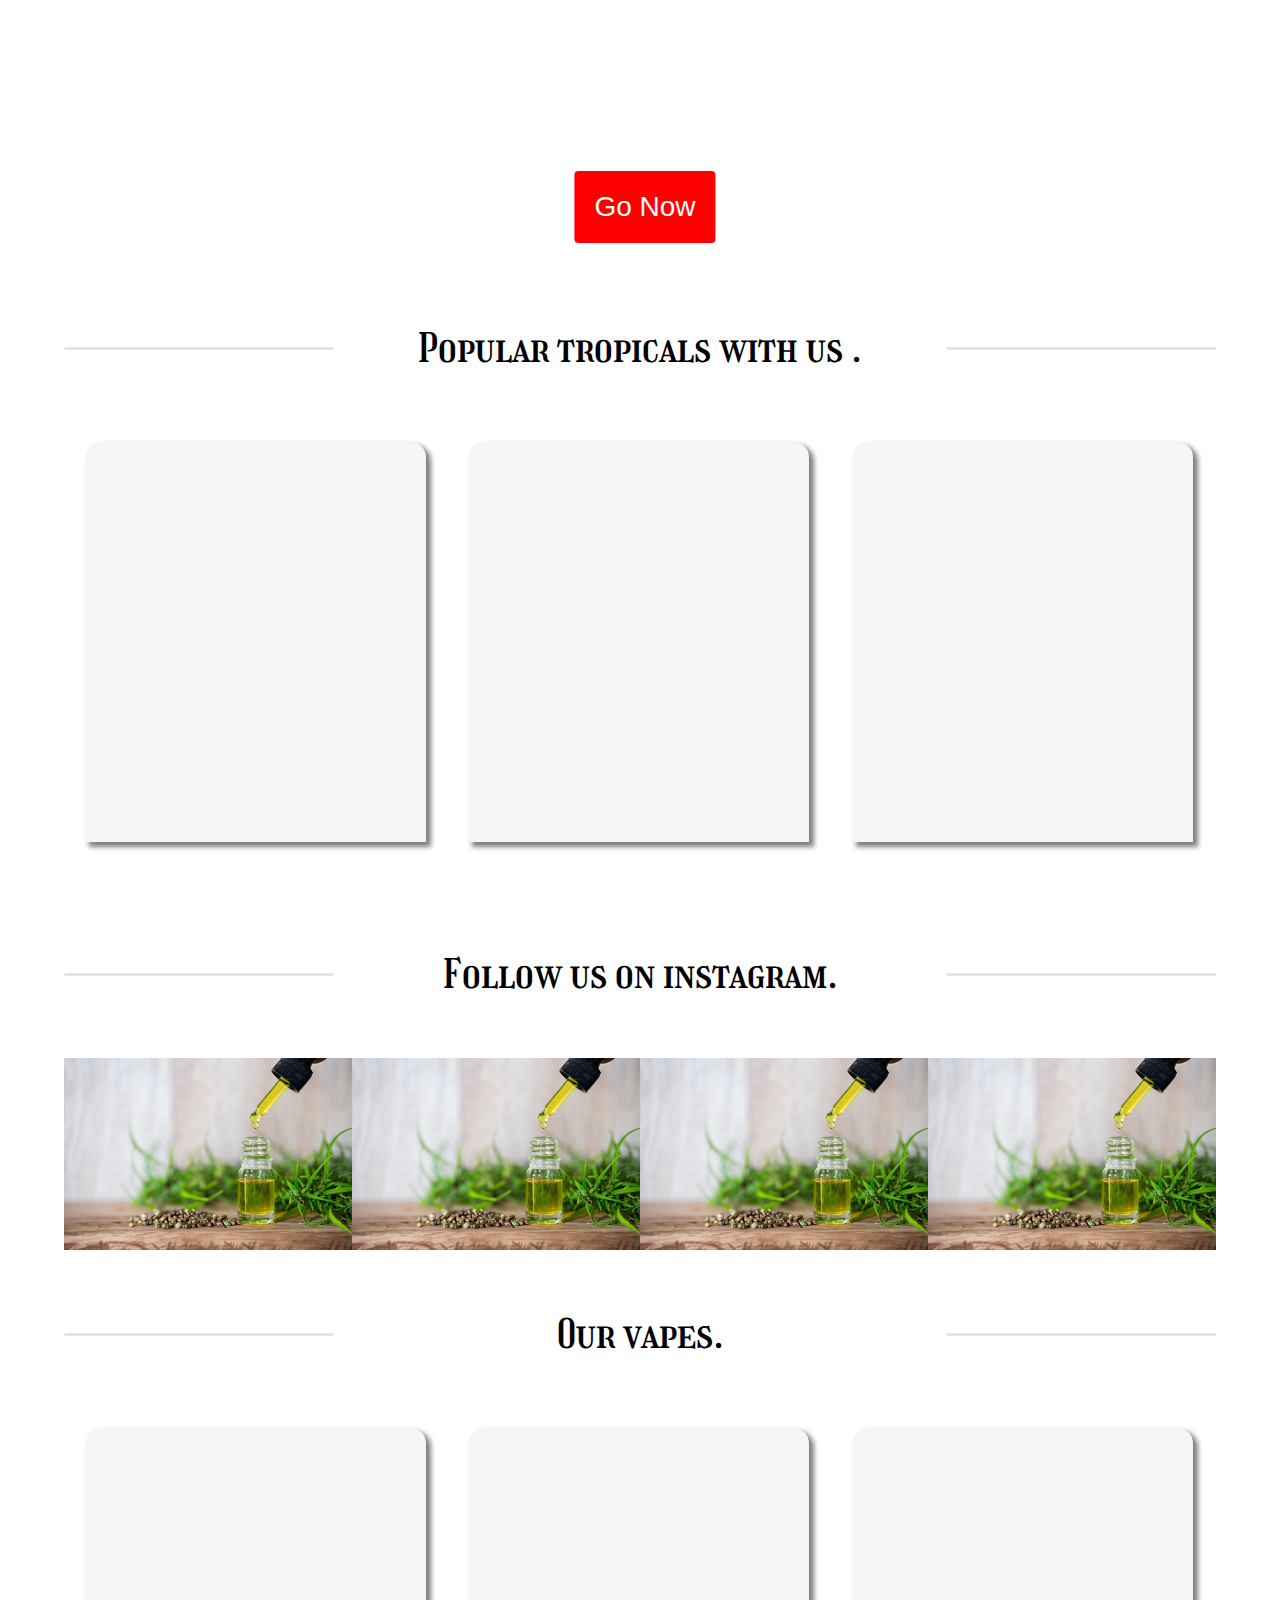
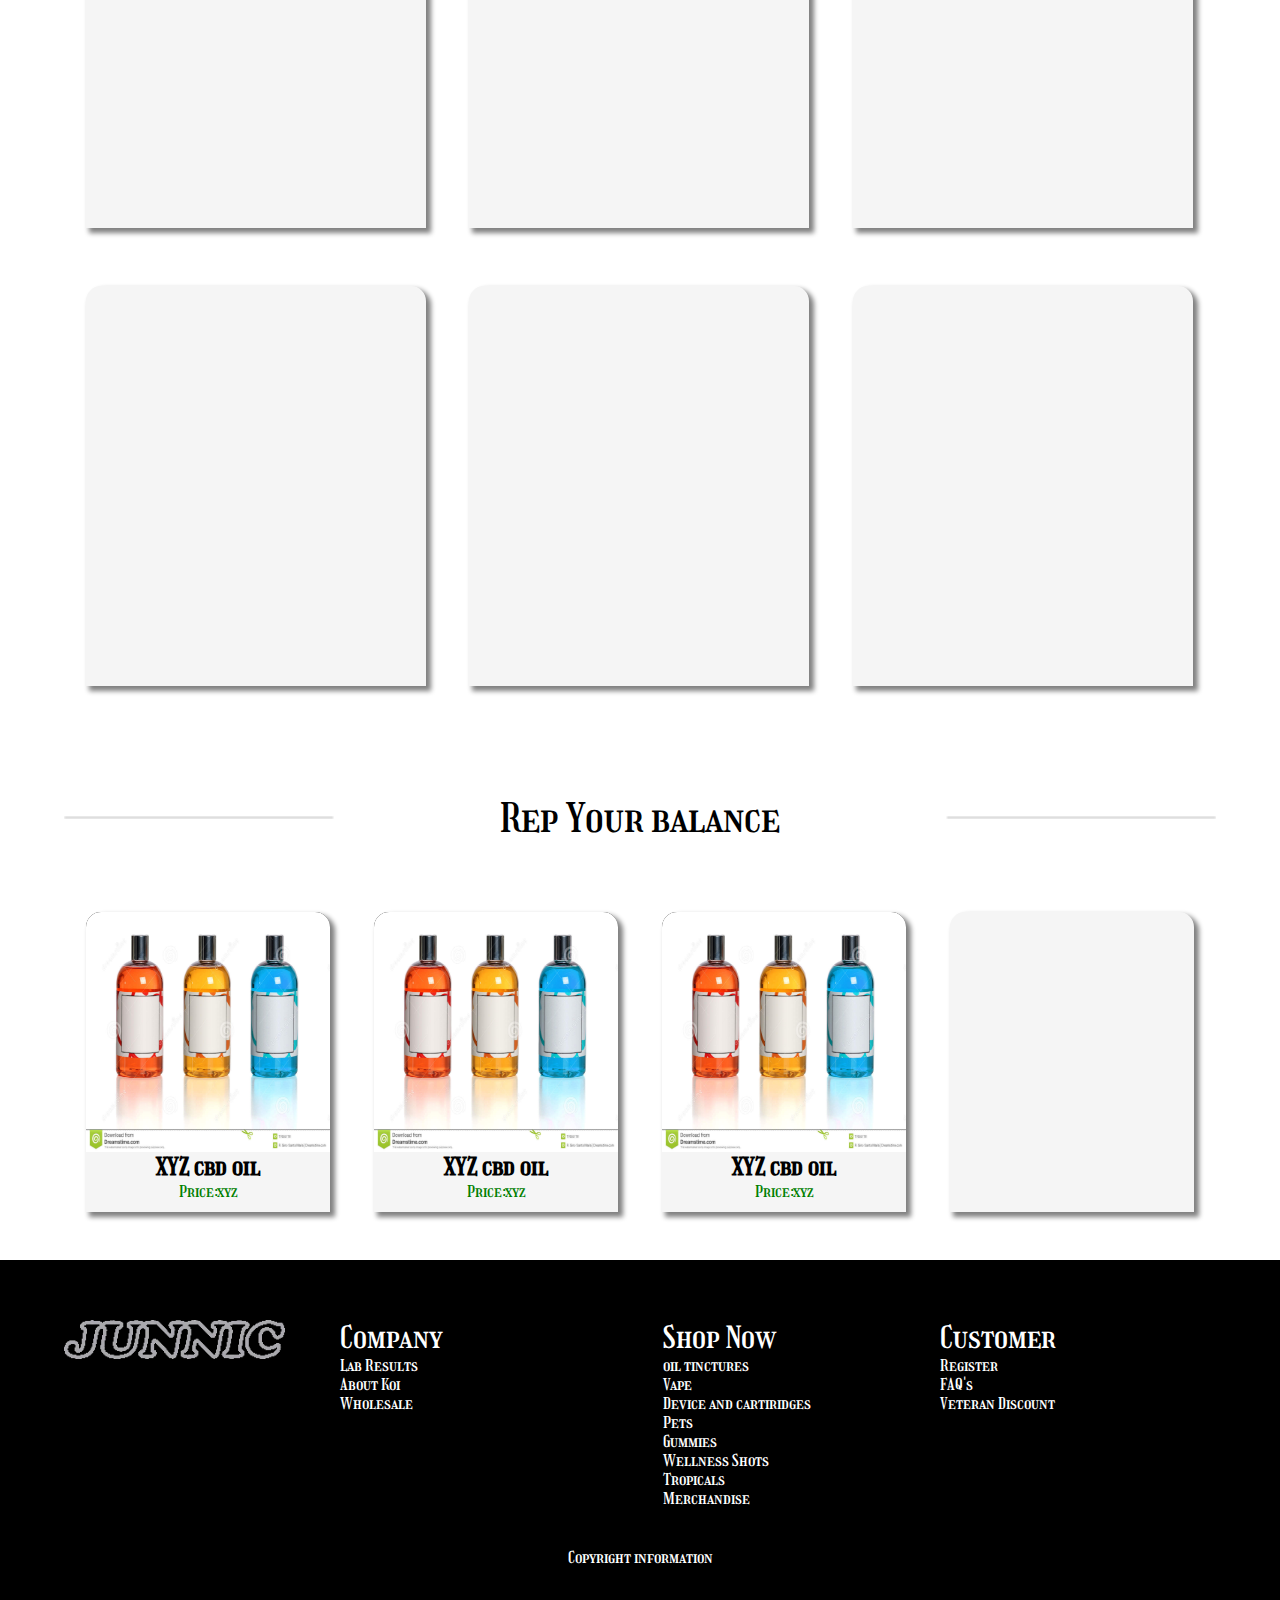
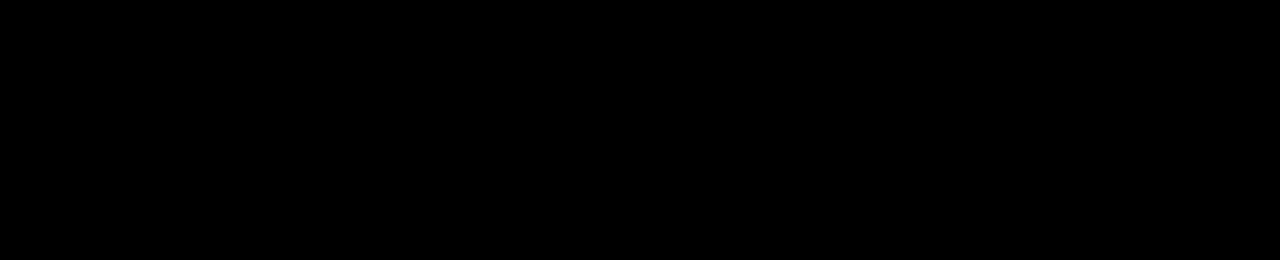
==== commit d2046c55: "added product description tab" ====
--- a/index.html
+++ b/index.html
@@ -90,10 +90,46 @@
         <div class="products-size-4 clearfix">
             <div class="products-list">
                 <ul>
-                    <li class="product-list-4"></li>
-                    <li class="product-list-4"></li>
-                    <li class="product-list-4"></li>
-                    <li class="product-list-4"></li>
+                    <li class="product-list-4">
+                        <div class="single-product">
+                            <div id="add-to-cart" class="product-add-button-overlay"></div>
+                            <img class="product-img " src="./images/product-2.jpg" />
+                        </div>
+                        <a href="#">
+                            <h2 class="product-title">XYZ cbd oil</h2>
+                            <span>Price:xyz </span>
+                        </a>
+                    </li>
+                    <li class="product-list-4">
+                        <div class="single-product">
+                            <div id="add-to-cart" class="product-add-button-overlay"></div>
+                            <img class="product-img " src="./images/product-3.jpg" />
+                        </div>
+                        <a href="#">
+                            <h2 class="product-title">XYZ cbd oil</h2>
+                            <span>Price:xyz </span>
+                        </a>
+                    </li>
+                    <li class="product-list-4">
+                        <div class="single-product">
+                            <div id="add-to-cart" class="product-add-button-overlay"></div>
+                            <img class="product-img " src="./images/product-2.jpg" />
+                        </div>
+                        <a href="#">
+                            <h2 class="product-title">XYZ cbd oil</h2>
+                            <span>Price:xyz </span>
+                        </a>
+                    </li>
+                    <li class="product-list-4">
+                        <div class="single-product">
+                            <div id="add-to-cart" class="product-add-button-overlay"></div>
+                            <img class="product-img " src="./images/product-3.jpg" />
+                        </div>
+                        <a href="#">
+                            <h2 class="product-title">XYZ cbd oil</h2>
+                            <span>Price:xyz </span>
+                        </a>
+                    </li>
                 </ul>
             </div>
         </div>
@@ -117,25 +153,35 @@
             <div class="products-list">
                 <ul>
                     <li class="product-list-3">
-                        <a href="#">
-                            <img class="product-img zoom" src="./images/cbdoil.png" />
+                        <div class="single-product">
+                            <div id="add-to-cart" class="product-add-button-overlay"></div>
+                            <img class="product-img " src="./images/product-3.jpg" />
+                        </div>
+                        <a href="#">
                             <h2 class="product-title">XYZ cbd oil</h2>
                             <span>Price:xyz </span>
                         </a>
                     </li>
                     <li class="product-list-3">
-                        <a href="#">
-                            <img class="product-img zoom" src="./images/product-2.jpg" />
+                        <div class="single-product">
+                            <div id="add-to-cart" class="product-add-button-overlay"></div>
+                            <img class="product-img " src="./images/product-3.jpg" />
+                        </div>
+                        <a href="#">
                             <h2 class="product-title">XYZ cbd oil</h2>
                             <span>Price:xyz </span>
                         </a>
                     </li>
                     <li class="product-list-3">
-                        <a href="#">
-                            <img class="product-img zoom" src="./images/product-3.jpg" />
-                            <h2 class="product-title">XYZ cbd oil</h2>
-                            <span>Price:xyz </span>
-                        </a>
+                        <div class="single-product">
+                            <div id="add-to-cart" class="product-add-button-overlay"></div>
+                            <img class="product-img " src="./images/product-3.jpg" />
+                        </div>
+                        <a href="#">
+                            <h2 class="product-title">XYZ cbd oil</h2>
+                            <span>Price:xyz </span>
+                        </a>
+
                     </li>
                     <li class="product-list-3"></li>
                     <li class="product-list-3"></li>
@@ -261,21 +307,31 @@
                 <div class="products-list">
                     <ul>
                         <li class="product-list-4">
-                          <a href="#">  <img class="product-img zoom" src="./images/cbdoil.png" />
-                            <h2 class="product-title">XYZ cbd oil</h2>
-                            <span>Price:xyz </span>
-                               </a>
-                            </li>
-                        <li class="product-list-4">
+                            <div class="single-product">
+                                <div id="add-to-cart" class="product-add-button-overlay"></div>
+                                <img class="product-img " src="./images/product-3.jpg" />
+                            </div>
                             <a href="#">
-                                <img class="product-img zoom" src="./images/product-2.jpg" />
                                 <h2 class="product-title">XYZ cbd oil</h2>
                                 <span>Price:xyz </span>
                             </a>
                         </li>
                         <li class="product-list-4">
+                            <div class="single-product">
+                                <div id="add-to-cart" class="product-add-button-overlay"></div>
+                                <img class="product-img " src="./images/product-3.jpg" />
+                            </div>
                             <a href="#">
-                                <img class="product-img zoom" src="./images/product-3.jpg" />
+                                <h2 class="product-title">XYZ cbd oil</h2>
+                                <span>Price:xyz </span>
+                            </a>
+                        </li>
+                        <li class="product-list-4">
+                            <div class="single-product">
+                                <div id="add-to-cart" class="product-add-button-overlay"></div>
+                                <img class="product-img " src="./images/product-3.jpg" />
+                            </div>
+                            <a href="#">
                                 <h2 class="product-title">XYZ cbd oil</h2>
                                 <span>Price:xyz </span>
                             </a>
--- a/css/layout.css
+++ b/css/layout.css
@@ -69,6 +69,15 @@
     transform: translate(-50%, -50%);
     -ms-transform: translate(-50%, -50%);
 }
+.pages-overlay-span {
+    position: absolute;
+    top: 80%;
+    left: 50%;
+    color: white;
+    font-size: 30px;
+    transform: translate(-50%, -50%);
+    -ms-transform: translate(-50%, -50%);
+}
 .banner-wrapper img{
     width:100%;
     opacity:0.8;
@@ -83,12 +92,13 @@
 }*/
 .signup-banner-wrapper{
     background-color:black;
+    position:relative;
 }
 .signup-banner-wrapper img {
     width: 100%;
     clip-path: inset(0px 0px 30px 0px);
     height: 250px;
-    opacity:0.7;
+    opacity:0.5;
    
 }
 .container{
@@ -229,6 +239,7 @@
 .product-img {
     width: 100%;
     height: 80%;
+    background-color:black;
     border-top-left-radius: 15px;
     border-top-right-radius: 15px;
 }
--- a/css/style.css
+++ b/css/style.css
@@ -107,14 +107,26 @@
     }*/
 .product-list-4 {
     width: 21.2%;
+    position:relative;
     background-color: whitesmoke;
     height: 300px;
     float: left;
     list-style: none;
     margin: 10px 1.9% 2.992em 1.9%;
-    box-shadow: 4px 4px 4px grey;
+    box-shadow: 4px 4px 5px 1px grey;
     border-top-left-radius: 15px;
     border-top-right-radius: 15px;
+}
+.product-list-4:hover .product-add-button-overlay {
+    display: block;
+    position: absolute;
+    left: 50%;
+    z-index: 30;
+    top: 50%;
+    transform: translate(-50%, -50%);
+}
+.product-list-4:hover img{
+    opacity:0.7;
 }
 .product-list-3 {
     width: 29.5%;
@@ -122,7 +134,7 @@
     height: 400px;
     float: left;
     list-style: none;
-    box-shadow: 4px 4px 4px grey;
+    box-shadow: 4px 4px 5px 1px grey;
     margin: 10px 1.9% 2.992em 1.9%;
     border-top-left-radius: 15px;
     border-top-right-radius: 15px;
@@ -134,6 +146,16 @@
     float: left;
     list-style: none;
     margin: 10px 1.9% 2.992em 1.9%;
+}
+.product-list-1 {
+    background-color: whitesmoke;
+    box-shadow: 4px 4px 5px 1px grey;
+    margin: 10px 1.9% 2.992em 1.9%;
+    border-top-left-radius: 15px;
+    border-top-right-radius: 15px;
+}
+.product-list-1 img{
+    width:100%;
 }
 .company-history{
     
@@ -323,6 +345,8 @@
 .page-title{
     text-align:center;
     font-size:50px;
+    margin-top:50px;
+    margin-bottom:100px;
 }
 .zoom {
     transition: transform .2s; /* Animation */
@@ -345,4 +369,127 @@
 
 .dropdown:hover .dropdown-content {
     display: block;
+}
+
+.single-product {
+    position: relative;
+    background-color: black;
+    border-top-left-radius: 15px;
+    border-top-right-radius: 15px;
+}
+.product-add-button-overlay{
+    display:none;
+    height:15%;
+    width:17.5%;
+    background-image:url('../images/add-button.png');
+    background-size:contain;
+    background-repeat:no-repeat;
+    cursor:pointer;
+}
+.single-product:hover .product-add-button-overlay {
+    display:block;
+    position: absolute;
+    left: 50%;
+    z-index:30;
+    top: 50%;
+    transform: translate(-50%, -50%);
+}
+.single-product:hover img{
+    opacity:0.5;
+}
+
+.single-product img{
+    width:100%;
+}
+.single-product-price{
+    font-size:30px;
+    font-weight:300;
+    color:green;
+    display:block;
+    padding-top:20px;
+}
+.single-product-title{
+    text-align:center;
+    font-size:40px;
+    color:orange;
+    margin-bottom:20px;
+
+}
+.product-quantity{
+    height:40px;
+    width:20%;
+    background-color:lightyellow;
+    padding:10px;
+    line-height:30px;
+    font-size:20px;
+    font-weight:400;
+    margin-top:30px;
+    margin-left:10px;
+    margin-bottom:20px;
+}
+.product-add-button {
+    background-color: #e49c0d;
+    padding-left: 16px;
+    padding-right: 16px;
+    color: white;
+    width: 40%;
+    padding: 10px;
+    line-height: 30px;
+    font-size: 20px;
+    font-weight: 400;
+    margin-top: 30px;
+    margin-left: 10px;
+    margin-bottom: 20px;
+    cursor: pointer;
+}
+.tab {
+    overflow: hidden;
+    margin-top:50px;
+    border: 1px solid #ccc;
+    background-color: #f1f1f1;
+}
+
+    /* Style the buttons inside the tab */
+    .tab button {
+        background-color: inherit;
+        float: left;
+        border: none;
+        outline: none;
+        cursor: pointer;
+        padding: 30px 26px;
+        transition: 0.3s;
+        font-size: 17px;
+        font-weight:bold;
+
+    }
+
+        /* Change background color of buttons on hover */
+        .tab button:hover {
+            background-color: #ddd;
+        }
+
+        /* Create an active/current tablink class */
+        .tab button.active {
+            background-color: #ccc;
+        }
+
+/* Style the tab content */
+.tabcontent {
+    display: none;
+    padding: 16px 20px;
+    border: 1px solid #ccc;
+    border-top: none;
+}
+.tabcontent h3{
+   margin-bottom:20px;
+   line-height:40px;
+}
+    .tabcontent p {
+        font-weight: 100;
+        line-height: 2;
+        text-align: justify;
+        font-family: 'Open Sans Condensed', sans-serif;
+    }
+.show{
+    display:block;
 }--- a/css/mobile.css
+++ b/css/mobile.css
@@ -79,10 +79,19 @@
 
 @media only screen and (max-width: 600px) {
     .product-list-3 {
-       width:100%;
+        width: 100%;
+        margin-left: 0px;
+        margin-right: 0px;
+        margin-top: 40px;
+        margin-bottom: 40px;
     }
     .product-list-4{
         width:100%;
+        height:400px;
+        margin-left:0px;
+        margin-right:0px;
+        margin-top:40px;
+        margin-bottom:40px;
     }
     nav {
         display:none;
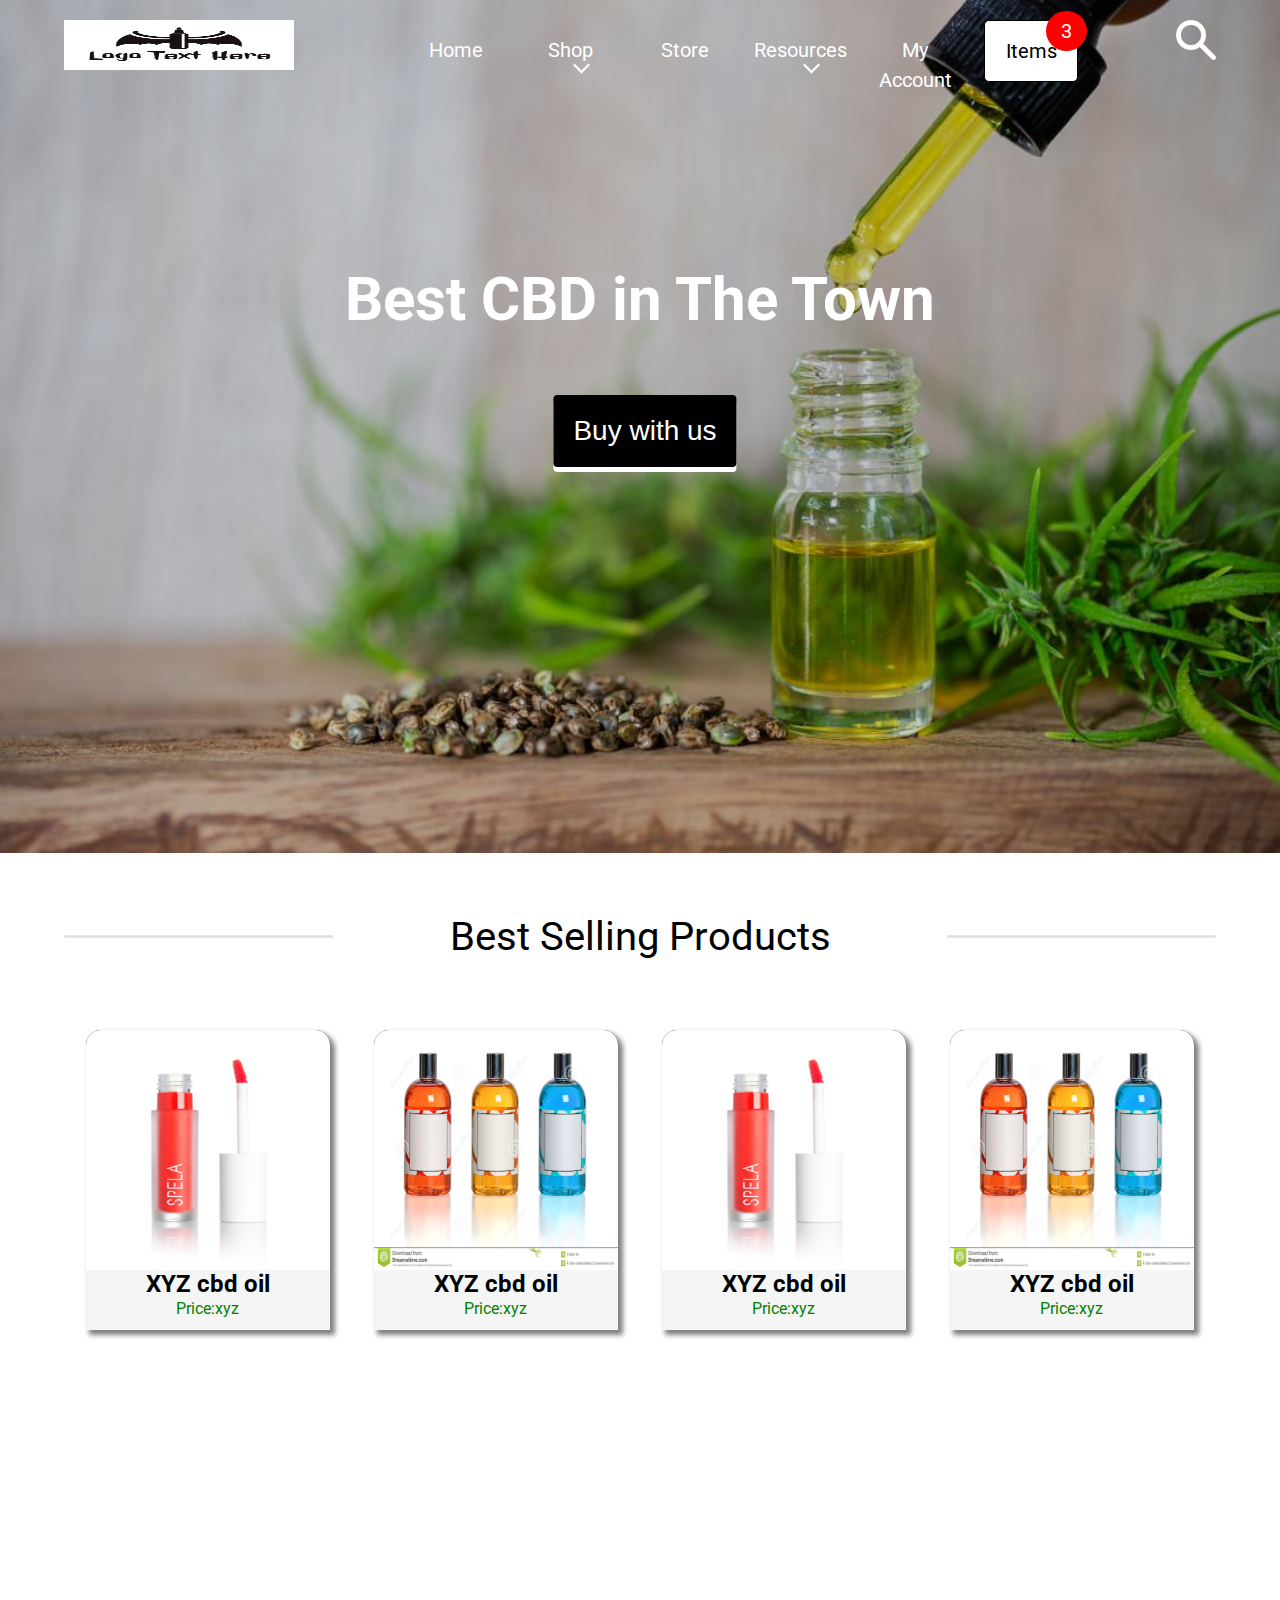
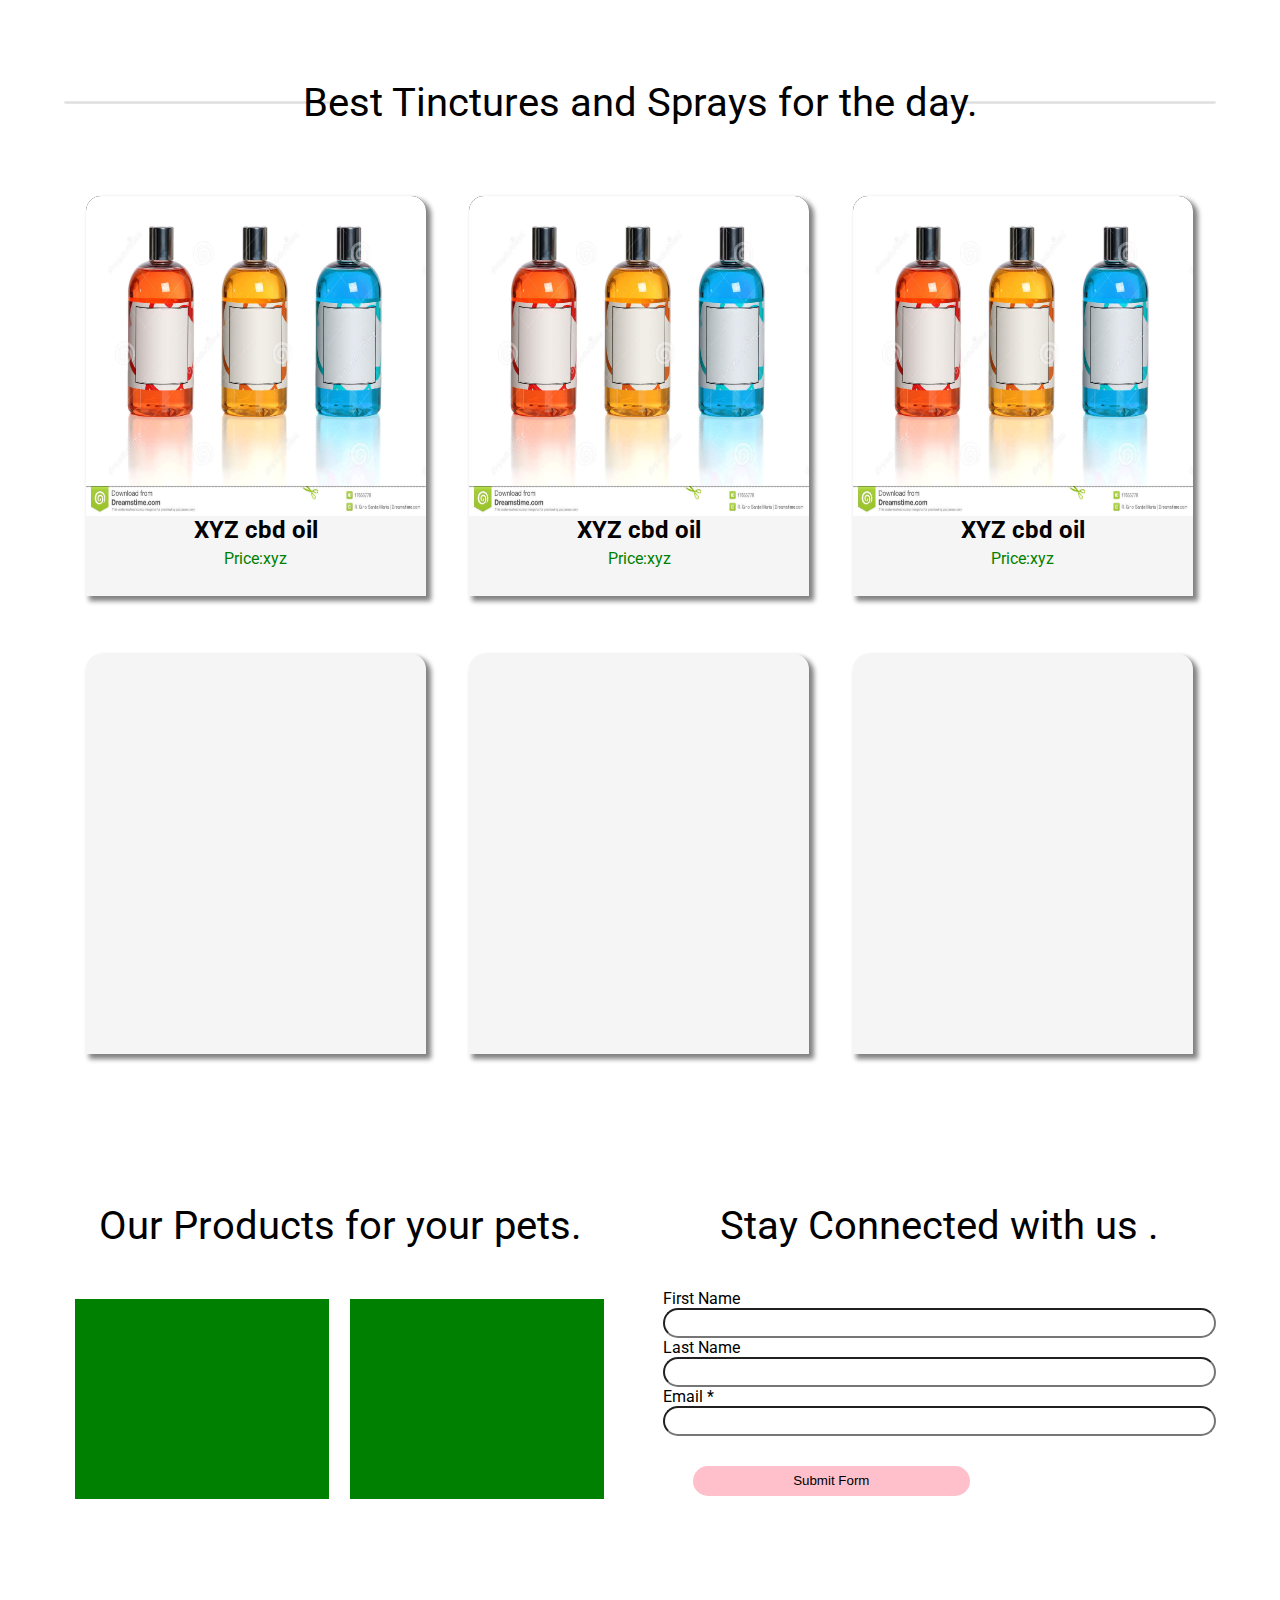
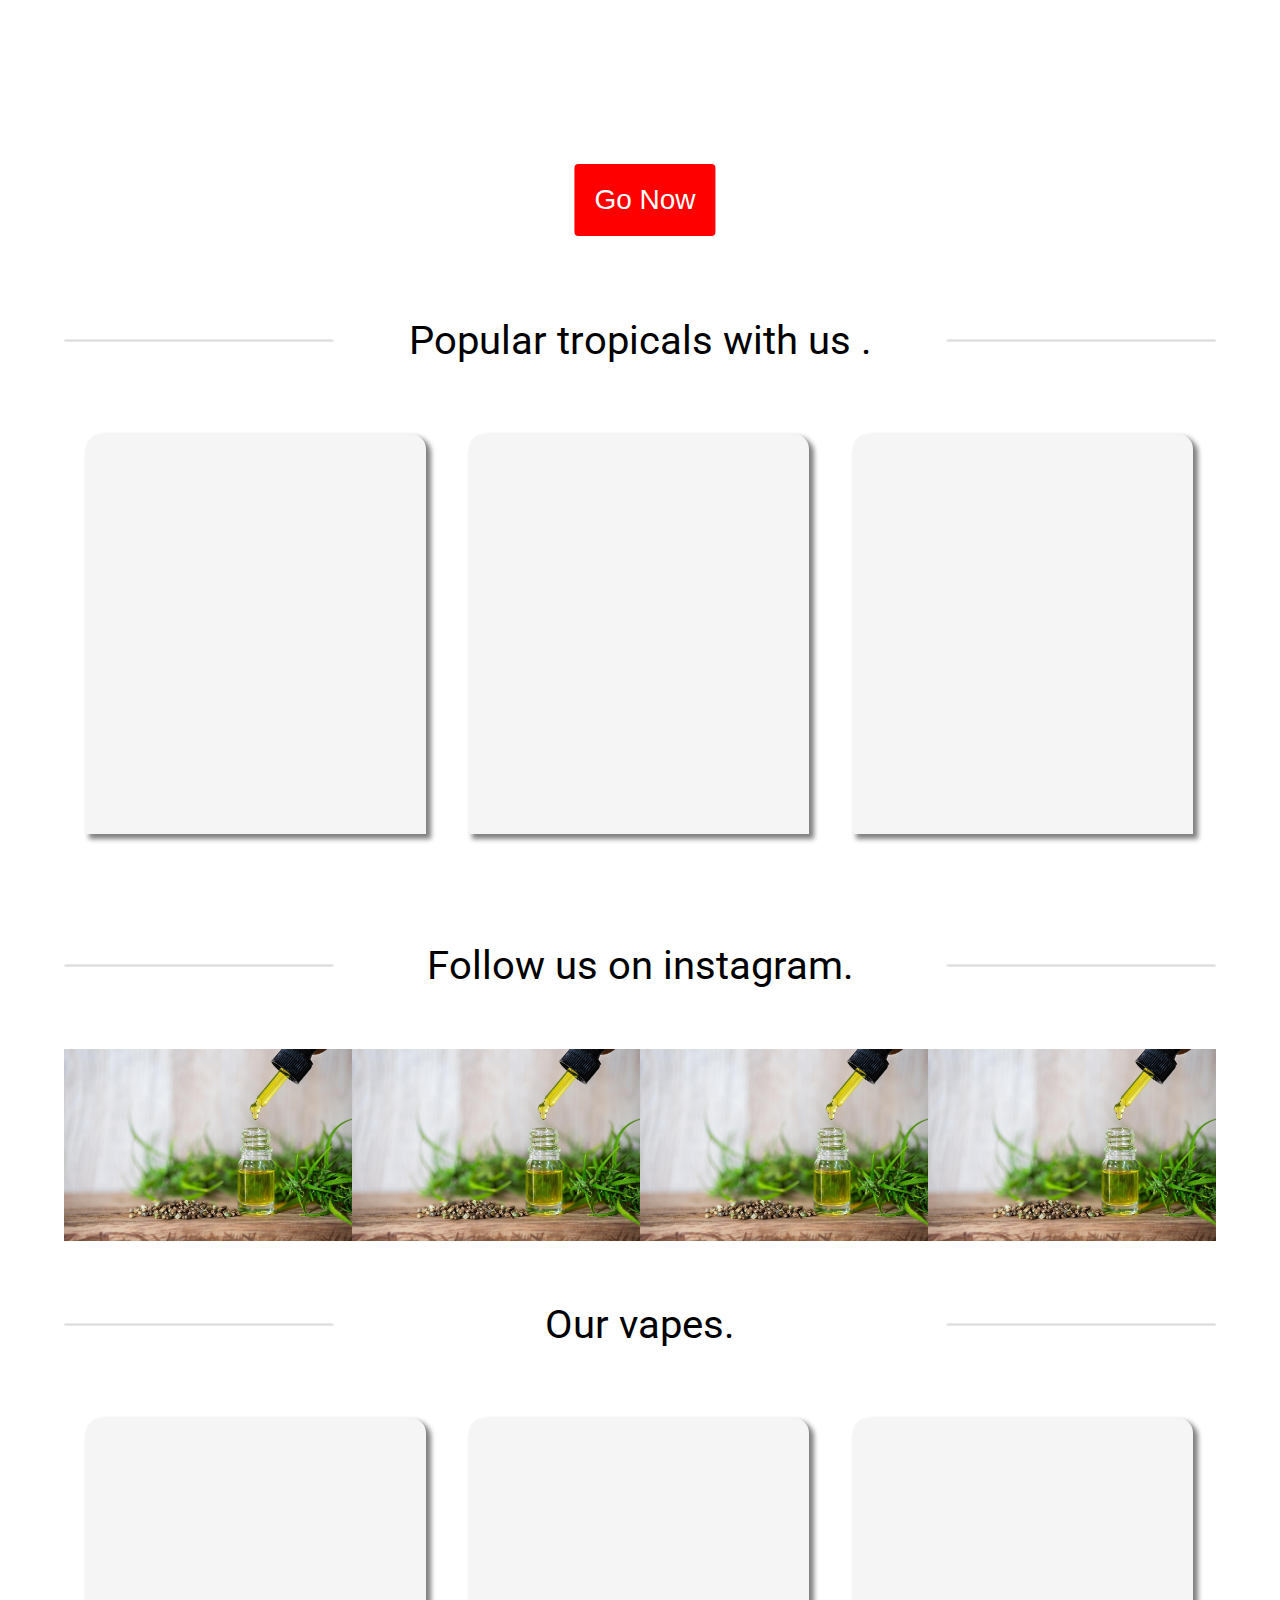
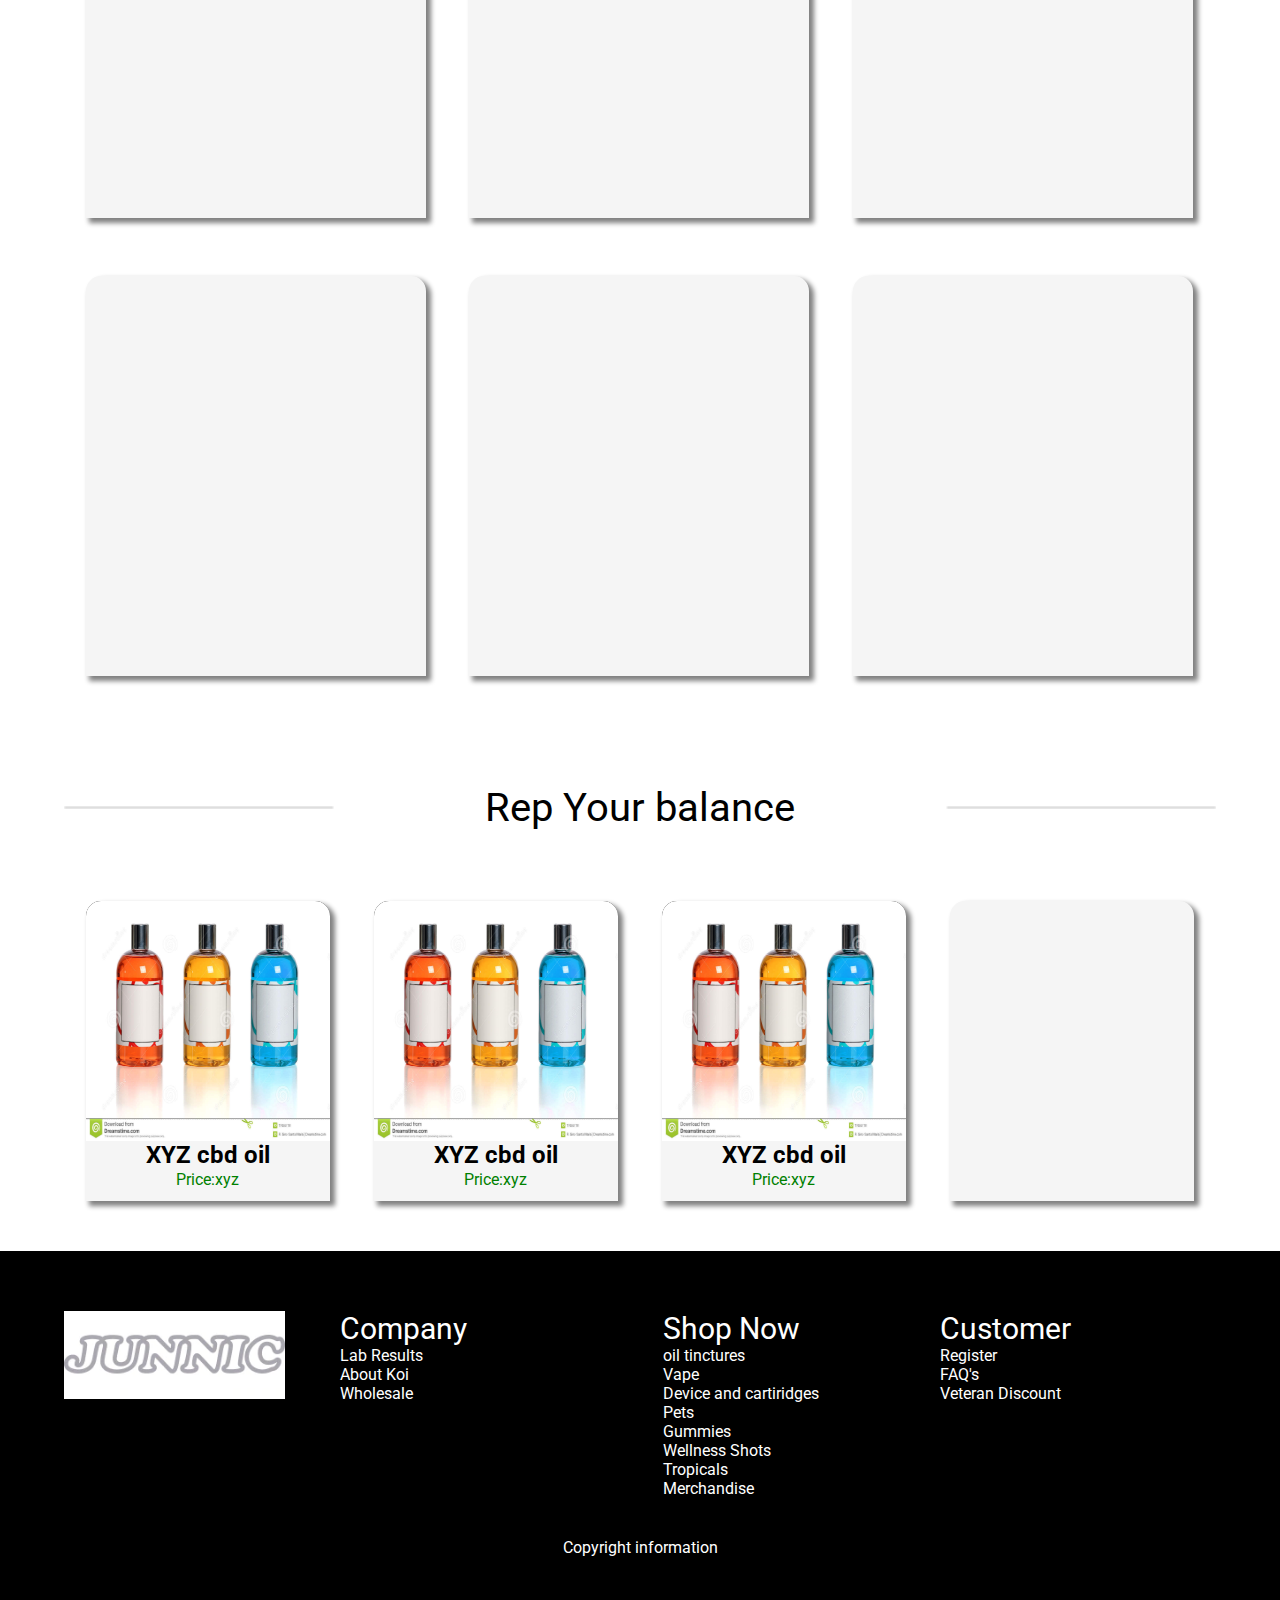
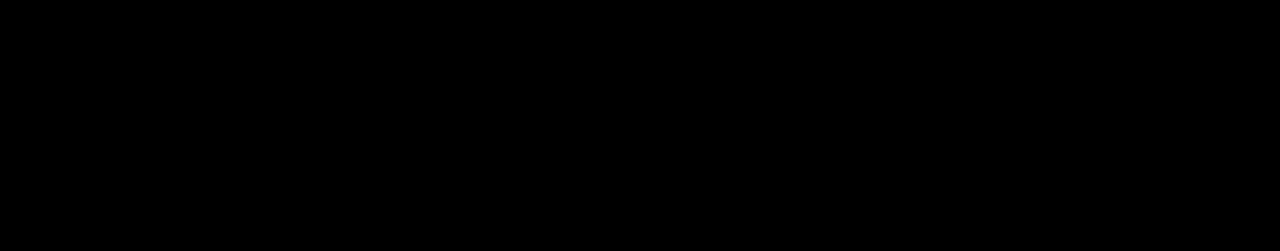
==== commit 12811035: "added animations to header" ====
--- a/index.html
+++ b/index.html
@@ -1,7 +1,7 @@
 <html>
 <head>
     <meta name="viewport" content="width=device-width, initial-scale=1.0">
-    <link href="https://fonts.googleapis.com/css?family=Girassol&display=swap" rel="stylesheet">
+    <link href="https://fonts.googleapis.com/css?family=Roboto&display=swap" rel="stylesheet">
     <link rel="stylesheet" href="./css/reset.css" />
     <link rel="stylesheet" href="./css/layout.css" />
     <link rel="stylesheet" href="./css/style.css" />
@@ -43,14 +43,68 @@
                             </ul>
                         </li>
                         <li><a href="#">My Account</a></li>
-                        <li><a href="#" class="cart">Items</a></li>
+                        <li><a href="#" class="cart" id="my-cart">Items
+                                <span class="badge">3</span>
+                            
+                            </a></li>
                     </ul>
                 </nav>
                 <div class="search-button clearfix">
-                    <div id="show-search" class="search-logo"></div>
+                    <img id="show-search" class="search-logo" src="./images/search.png">
                 </div>
                 <div class="mobile-menu">
-
+                    <img src="./images/burgermenu.jpg"  alt="./images/dropdown.jpg"/>
+                </div>
+                <div class="modal" id="my-cart-table">
+                    <span id="close-cart" class="close">&times;</span>
+                    <div class="cart-container ">
+                        <img src="./images/logo.png" alt="./images/nischal.jpg" />
+                        <div class="checkout-header"><h2>Your Cart</h2></div>
+                        
+                        <table class="cart-table">
+
+                            <tr>
+                                <th>Product</th>
+                                <th>Quantity</th>
+                                <th>Remove</th>
+                                <th>Price</th>
+                            </tr>
+                            <tr>
+                                <td>vape</td>
+                                <td></td>
+                                <td></td>
+                                <td>$30</td>
+                            </tr>
+                            <tr>
+                                <td>cbd oil</td>
+                                <td></td>
+                                <td></td>
+                                <td>$40</td>
+                            </tr>
+                            <tr>
+                                <td>CAP</td>
+                                <td></td>
+                                <td></td>
+                                <td>$40</td>
+                            </tr>
+                            <tr>
+                                <td class="total" colspan="3">Total</td>
+                                <td class="total">$70</td>
+                            </tr>
+                            <tr>
+                                <td class="total" colspan="3">Discount</td>
+                                <td class="total">$70</td>
+                            </tr>
+                            <tr>
+                                <td class="total" colspan="3">Grand Total</td>
+                                <td class="grand-total">$70</td>
+                            </tr>
+                        </table>
+                        <center><button class="button checkout">Checkout</button></center>
+                    </div>
+                    
+                       
+                    
                 </div>
             </div>
         </div>
--- a/css/layout.css
+++ b/css/layout.css
@@ -25,6 +25,7 @@
 }
 .header-logo img{
     width:100%;
+    height:50px;
 }
 nav{
     width:95%;
@@ -35,14 +36,11 @@
     width:5%;
     cursor:pointer;
 }
-.search-logo{
-    background-image:url('../images/search.png');
-    background-repeat:no-repeat;
-    height:40px;
-    background-size:100%;
-    content:"";
-    width:100%;
-    border-radius:50%;
+.search-logo {
+    width: 100%;
+    animation-name: rotate;
+    animation-duration: 20s;
+    animation-iteration-count: infinite;
 }
 .clearfix::after,clearfix::before {
     content: "";
@@ -62,12 +60,15 @@
 }
 .overlay-span {
     position: absolute;
-    top: 40%;
+    top: 35%;
     left: 50%;
-    color:white;
-    font-size:30px;
+    color: white;
+    font-weight: bold;
+    font-size: 60px;
     transform: translate(-50%, -50%);
     -ms-transform: translate(-50%, -50%);
+    padding: 15px;
+    border-radius:25px;
 }
 .pages-overlay-span {
     position: absolute;
@@ -77,29 +78,33 @@
     font-size: 30px;
     transform: translate(-50%, -50%);
     -ms-transform: translate(-50%, -50%);
+
 }
 .banner-wrapper img{
     width:100%;
     opacity:0.8;
     background-color:white;
 
-}
-/*.signup-banner-wrapper{
-    background-image:url('../images/signupbanner.jpg');
-    background-size:cover;
-    height:200px;
-    width:100%;
-}*/
+
+}
+.signup-banner-wrapper {
+    background:linear-gradient(transparent,black),url('../images/smoking.jpg');
+    background-size: cover;
+    background-position:5% 35%;
+    height: 200px;
+    width: 100%;
+}
+.product-banner-wrapper {
+    background: linear-gradient(transparent,black),url('../images/herb.jpg');
+    background-size: cover;
+    box-shadow: 4px 4px 4px 4px white;
+    background-position: 5% 35%;
+    height: 200px;
+    width: 100%;
+}
 .signup-banner-wrapper{
     background-color:black;
     position:relative;
-}
-.signup-banner-wrapper img {
-    width: 100%;
-    clip-path: inset(0px 0px 30px 0px);
-    height: 250px;
-    opacity:0.5;
-   
 }
 .container{
     width:90%;
@@ -159,11 +164,13 @@
     float:right;
     width:48%;
 }
-.footer-wrapper{
-    background-color:black;
-    height:600px;
+.footer-wrapper {
+    background-color: black;
+    border-top: 2px solid white;
+    height: 600px;
 }
 .footer-container{
+    
     width:90%;
     margin: 0 auto;
 }
@@ -249,8 +256,8 @@
     border-radius: 18px;
     color: white;
     height: 40px;
-    background-color: #41a85f;
-    border: 1px solid #41a85f;
+    background-color: maroon;
+    border: 1px solid red;
     margin-top: 60px;
     margin-bottom: 40px;
 }
@@ -261,6 +268,42 @@
     color: black;
     margin-top: 60px;
     height: 40px;
-    border: 4px solid #41a85f;
+    border: 4px solid maroon;
     margin-bottom: 40px;
+}
+.mobile-menu{
+    display:none;
+}
+@keyframes rotate{
+    0%{
+        transform:rotate(0deg);
+    }
+    50%{
+        transform:rotate(90deg);
+    }
+    100%{
+        transform:rotate(0deg);
+    }
+}
+@keyframes jumping{
+    0%{
+        transform:scale(1.05);
+    }
+    25%{
+        transform: scale(1.10);
+    }
+    100%{
+        transform:scale(1.05);
+    }
+}
+@keyframes fading{
+    0%{
+        opacity:0.8;
+    }
+    50%{
+        opacity:0.1;
+    }
+    100%{
+        opacity:0.8;
+    }
 }--- a/css/style.css
+++ b/css/style.css
@@ -25,7 +25,6 @@
 }
 .header-menu > .search-button > .search-logo{
     float:right;
-    background-color:white;
 }
 .search-bar{
     display:none;
@@ -57,9 +56,12 @@
 
 /* The Close Button */
 .close {
+    background-color:red;
     color: #aaa;
    float:right;
-    font-size: 28px;
+   margin-right:20px;
+    font-size: 50px;
+
     font-weight: bold;
 }
 
@@ -213,12 +215,17 @@
 }
 .cart {
     background-color:white;
+    position:relative;
     border: 4px solid #6017a3 ;
     color: black !important ;
     font-size: 20px;
     border: 1px solid black;
     border-radius: 5px;
     font-size: 15px;
+    animation-name:jumping;
+    animation-duration:3s;
+    animation-iteration-count:infinite;
+
 }
 .search-input{
 }
@@ -235,23 +242,36 @@
 }
 .signup-container form{
     margin:0 auto;
+
 }
 .signup-container {
     width: 50%;
     margin: 0 auto;
-    margin-top: 50px;
-    margin-bottom: 200px;
+    margin-bottom:250px;
+}
+.background {
+    background-color:black;
 }
 .signup-form label {
     margin-left: 10px;
     margin-top: 10px;
     margin-bottom: 10px;
     line-height:40px;
-    color: Green;
+    color: black;
+    font-weight:bold;
     float: left;
     width: 20%;
 }
+.signup-form {
+    padding: 30px;
+    background-color:white;
+    box-shadow:2px 2px 2px white;
+    border-radius:45px;
+}
 .signup-form input{
+    border-radius:8px;
+    background-color:beige;
+    border:none;
     margin-left:10px;
     margin-right:10px;
     padding-left:10px;
@@ -345,8 +365,8 @@
 .page-title{
     text-align:center;
     font-size:50px;
-    margin-top:50px;
-    margin-bottom:100px;
+    margin-top:15px;
+    margin-bottom:30px;
 }
 .zoom {
     transition: transform .2s; /* Animation */
@@ -492,4 +512,84 @@
     }
 .show{
     display:block;
+}
+.badge {
+    position: absolute;
+    top: -10px;
+    right: -10px;
+    padding: 5px 15px;
+    border-radius: 50%;
+    background: red;
+    color: white;
+}
+.cart-container {
+    width: 90%;
+    margin: 0 auto;
+    margin-top: 150px;
+    background-color: white;
+    padding-bottom: 20px;
+    border-radius:25px;
+
+}
+.cart-table {
+    margin: 0 auto;
+    width: 80%;
+    background-color: white;
+    border-collapse: collapse;
+    border-spacing: 0;
+    border-top-left-radius: 25px;
+    border-top-right-radius: 25px;
+    margin-top: 50px;
+}
+    .cart-table th {
+        line-height: 40px;
+        color: black;
+        font-size: 15px;
+        font-weight: 800;
+        border-bottom: 1px solid #ddd;
+        border-top-left-radius: 25px;
+        border-top-right-radius: 25px;
+    }
+tr:nth-child(even) {
+    background-color: #f2f2f2;
+}
+.cart-table td {
+    font-size: 25px;
+    line-height: 40px;
+    text-align: center;
+    border-bottom: 1px solid #ddd;
+}
+.checkout {
+    background-color: #28a745;
+    border-color: #28a745;
+    margin-top: 20px;
+    padding-top:10px;
+    padding-bottom:10px;
+    border:1px solid transparent;
+}
+.cart-container img{
+    float:left;
+    margin-top:10px;
+    margin-left:16px;
+    margin-bottom:30px;
+    width:20%;
+}
+.checkout-header {
+    float:right;
+    margin-bottom:40px;
+    right:50%;
+    width:60%;
+}
+.cart-container h2{
+    font-size:50px;
+
+
+}
+.total{
+    font-size:30px;
+    font-weight:500;
+}
+.grand-total{
+    color:green;
+    font-weight:900;
 }--- a/css/mobile.css
+++ b/css/mobile.css
@@ -30,13 +30,14 @@
     }
 
     .mobile-menu {
-        position: absolute;
-        right: 16px;
-        background-image: url('../images/burgermenu.jpg');
+        display:block;
+        position:absolute;
+        right: 32px;
+        /*background-image: url('../images/burgermenu.jpg');
         background-repeat: no-repeat;
         background-size: cover;
         height:50px;
-        width: 8%;
+        width: 8%;*/
         float: right;
     }
     .has-drop {
@@ -61,7 +62,6 @@
  }
  .signup-container{
      width:70%;
-     margin-top:20px;
      margin-bottom:100px;
  }
  .signup-form label{
@@ -73,7 +73,21 @@
      margin-left:0px;
      margin-right:0px;
  }
-
+    .badge {
+        position: absolute;
+        top: 10px;
+        right: 10px;
+    }
+    .overlay-span {
+        font-size: 20px;
+    }
+    .badge {
+        top: 10px;
+        right: 10px;
+    }
+    .cart{
+        animation-name:none;
+    }
 }
 
 
@@ -113,12 +127,16 @@
     .mobile-menu{
         position:absolute;
         right:16px;
-        background-image:url('../images/burgermenu.jpg');
+        display:block;
+        /*background-image:url('../images/burgermenu.jpg');
         background-repeat:no-repeat;
         height:40px;
         background-size:cover;
-        width:10%;
+        width:10%;*/
         float:right;
+    }
+    .mobile-menu img{
+        width:100%;
     }
     .has-drop {
         background-size: 5%;
@@ -141,7 +159,6 @@
         display: none;
     }
     .signup-container {
-        margin-top:10px;
         width: 100%;
        
 
@@ -157,4 +174,16 @@
         margin-left: 0px;
         margin-right: 0px;
     }
+    .badge {
+        position: absolute;
+        top: 10px;
+        right: 10px;
+    }
+    .overlay-span{
+        font-size:20px;
+    }
+    .badge {
+        top: 10px;
+        right: 10px;
+    }
 }
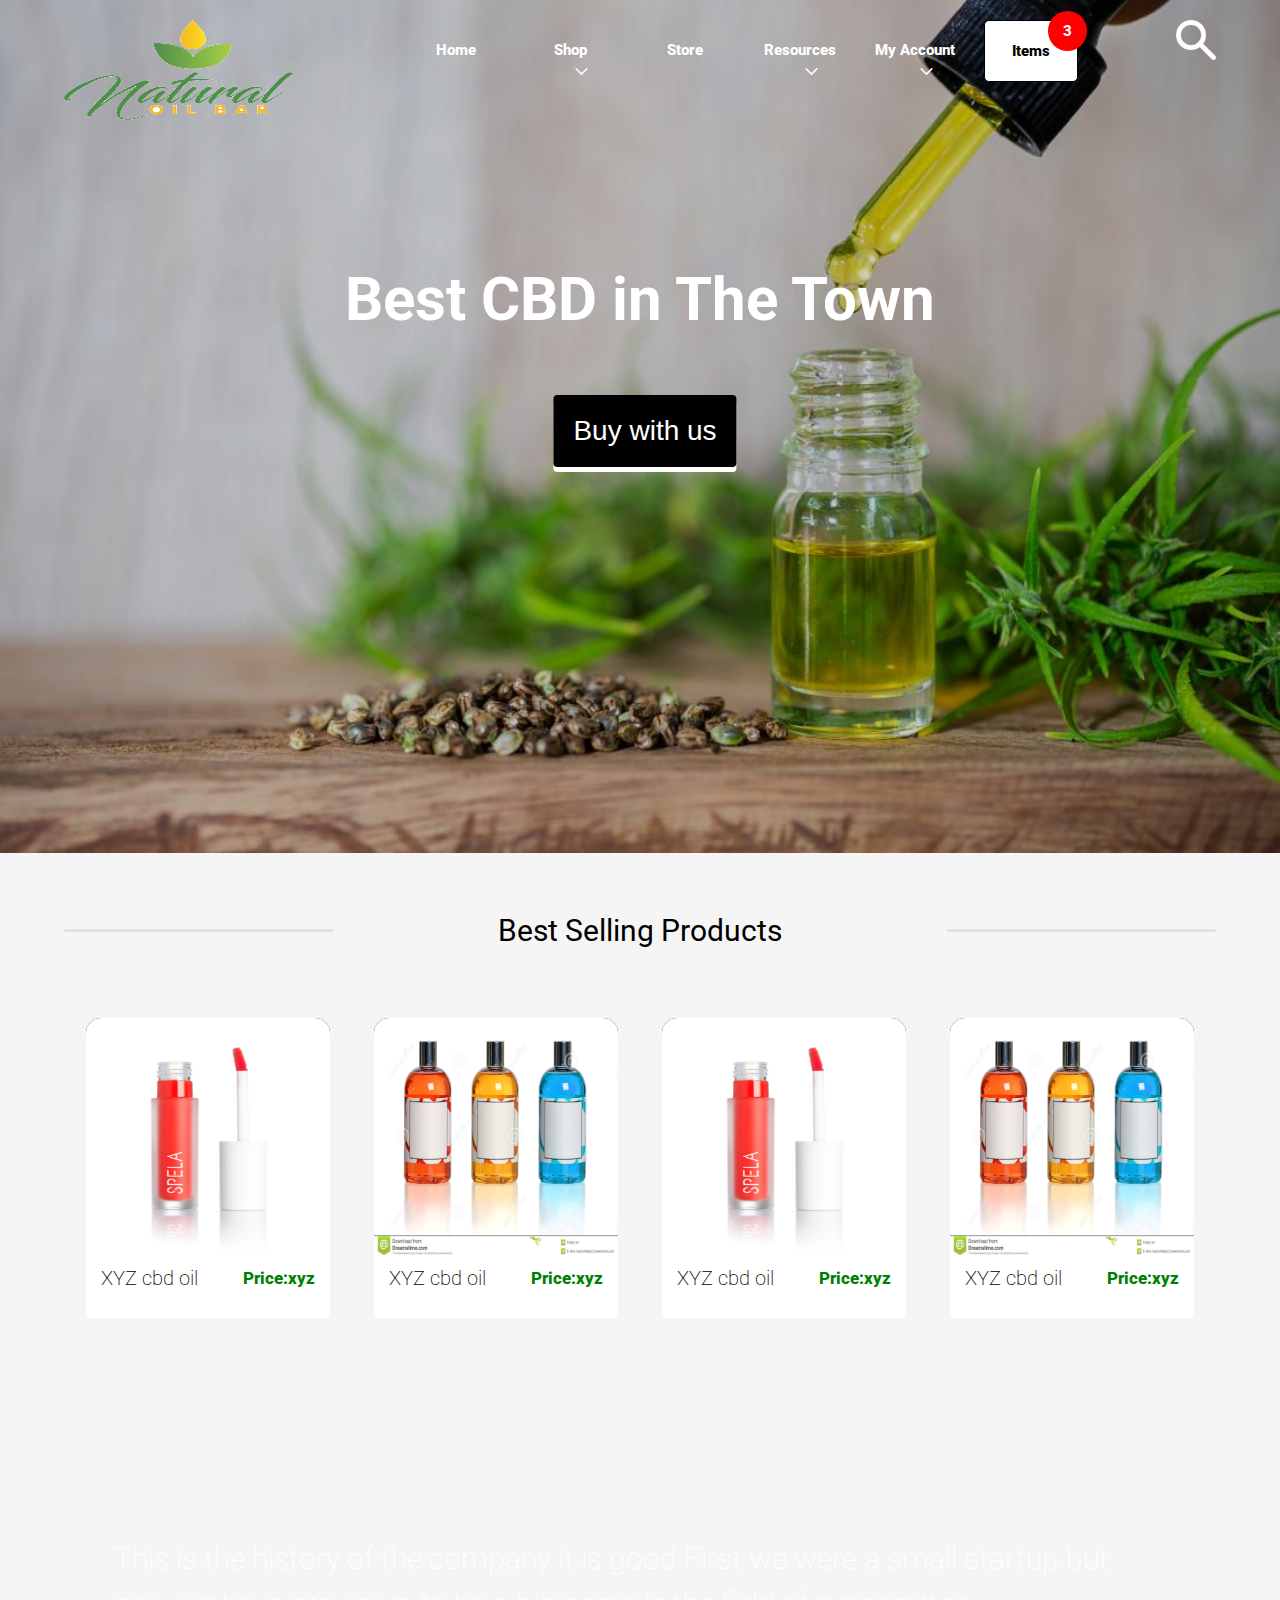
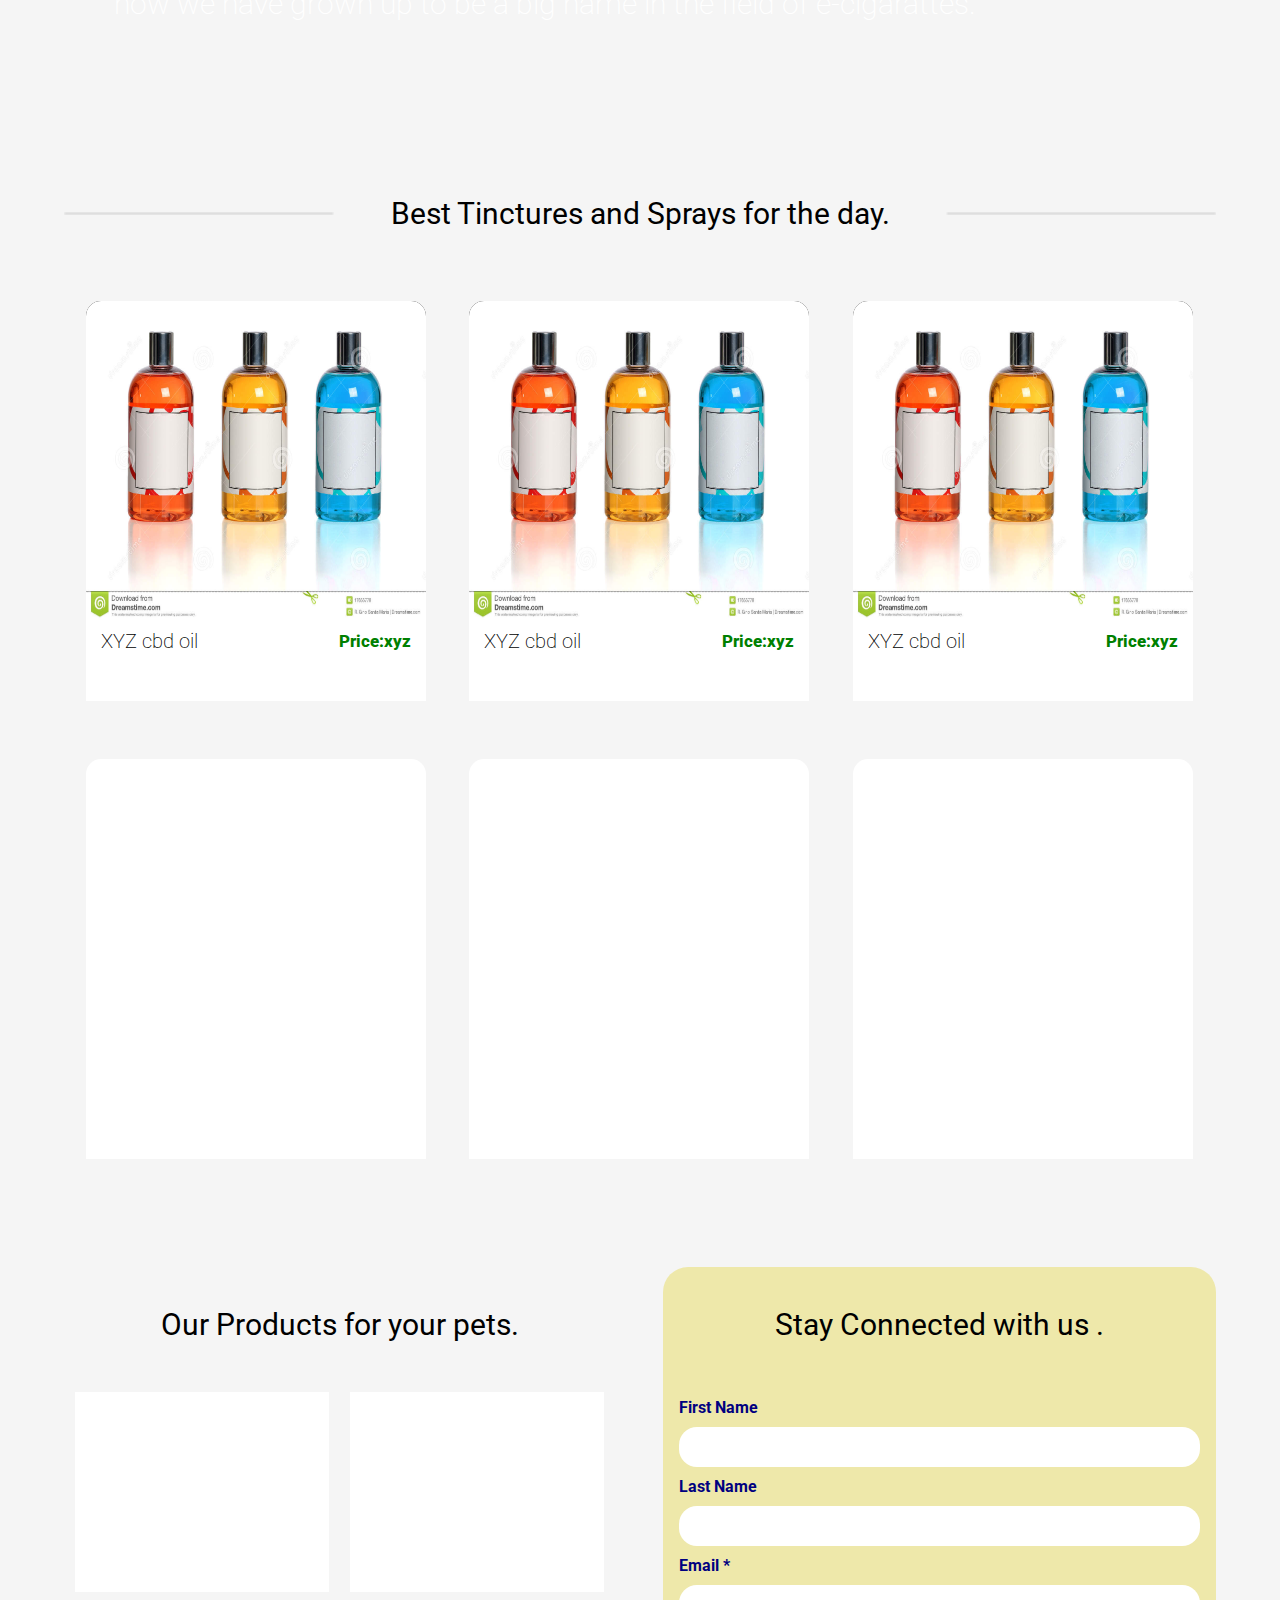
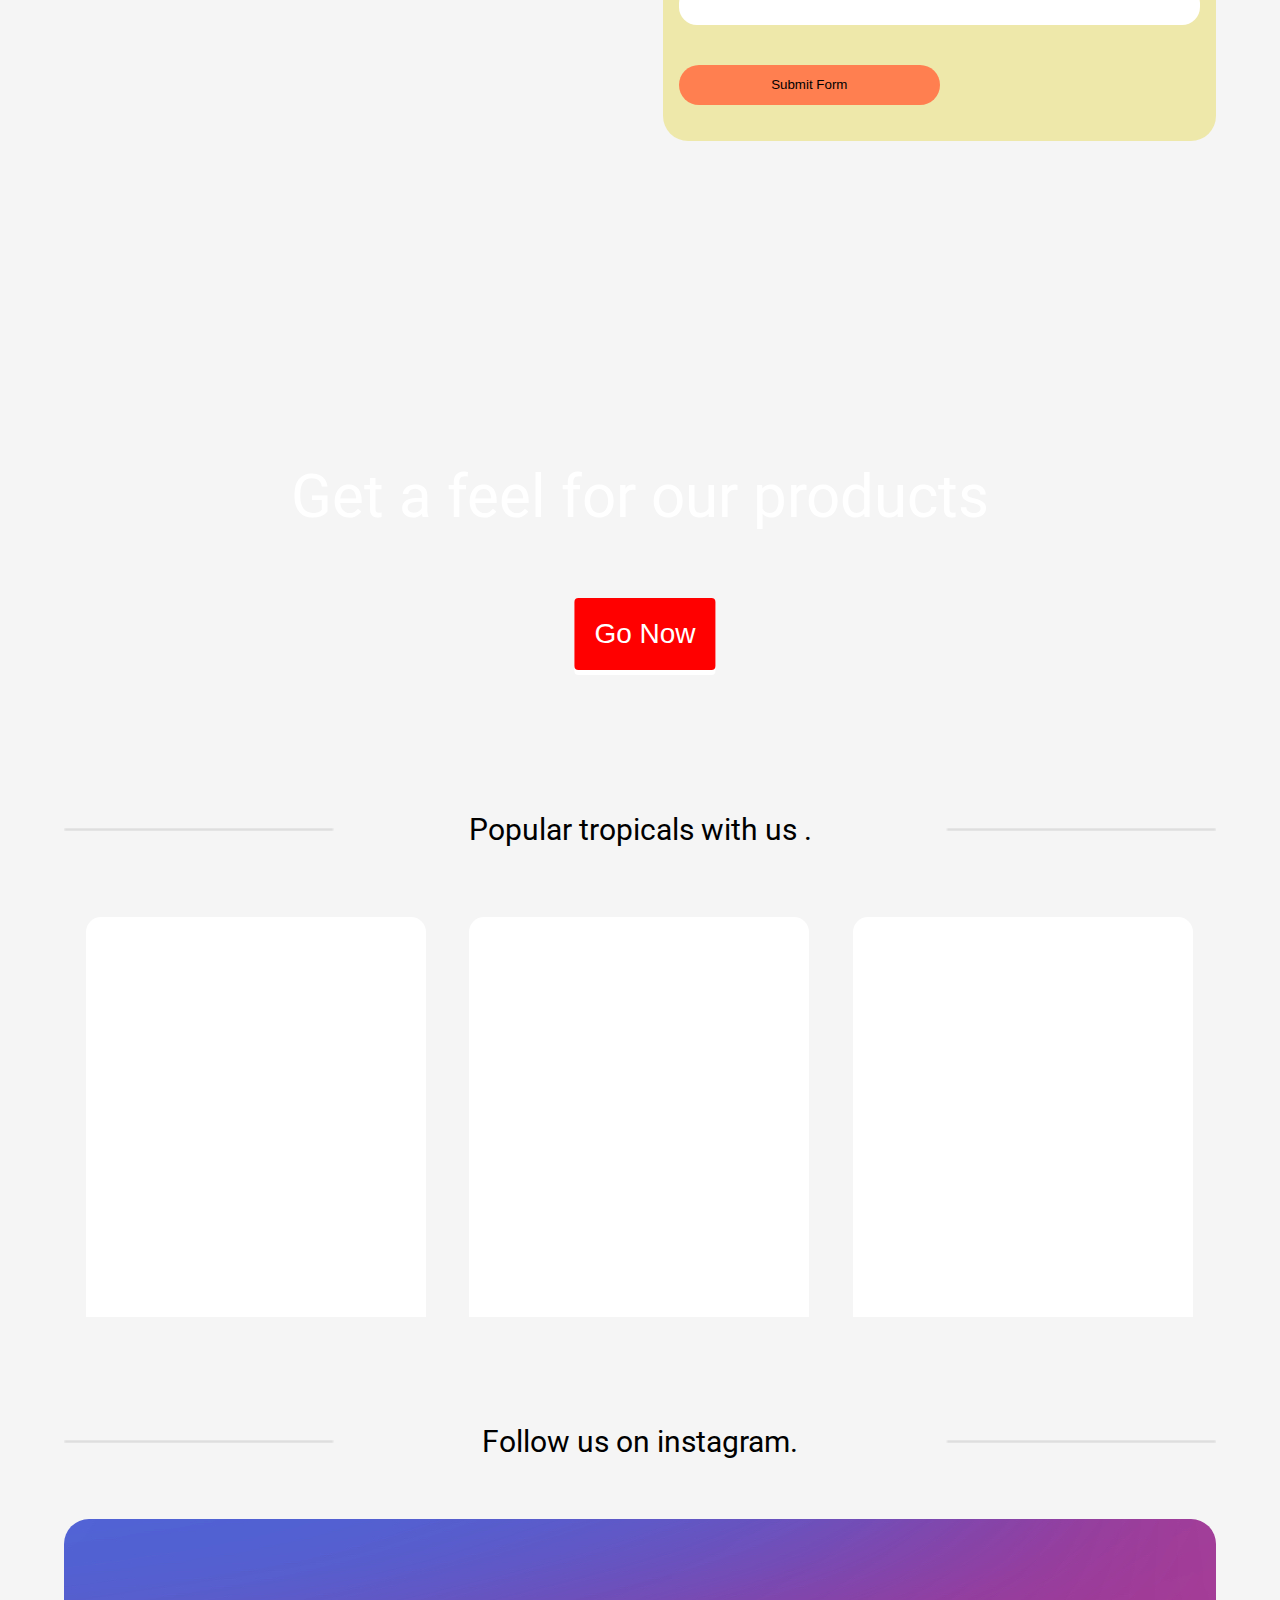
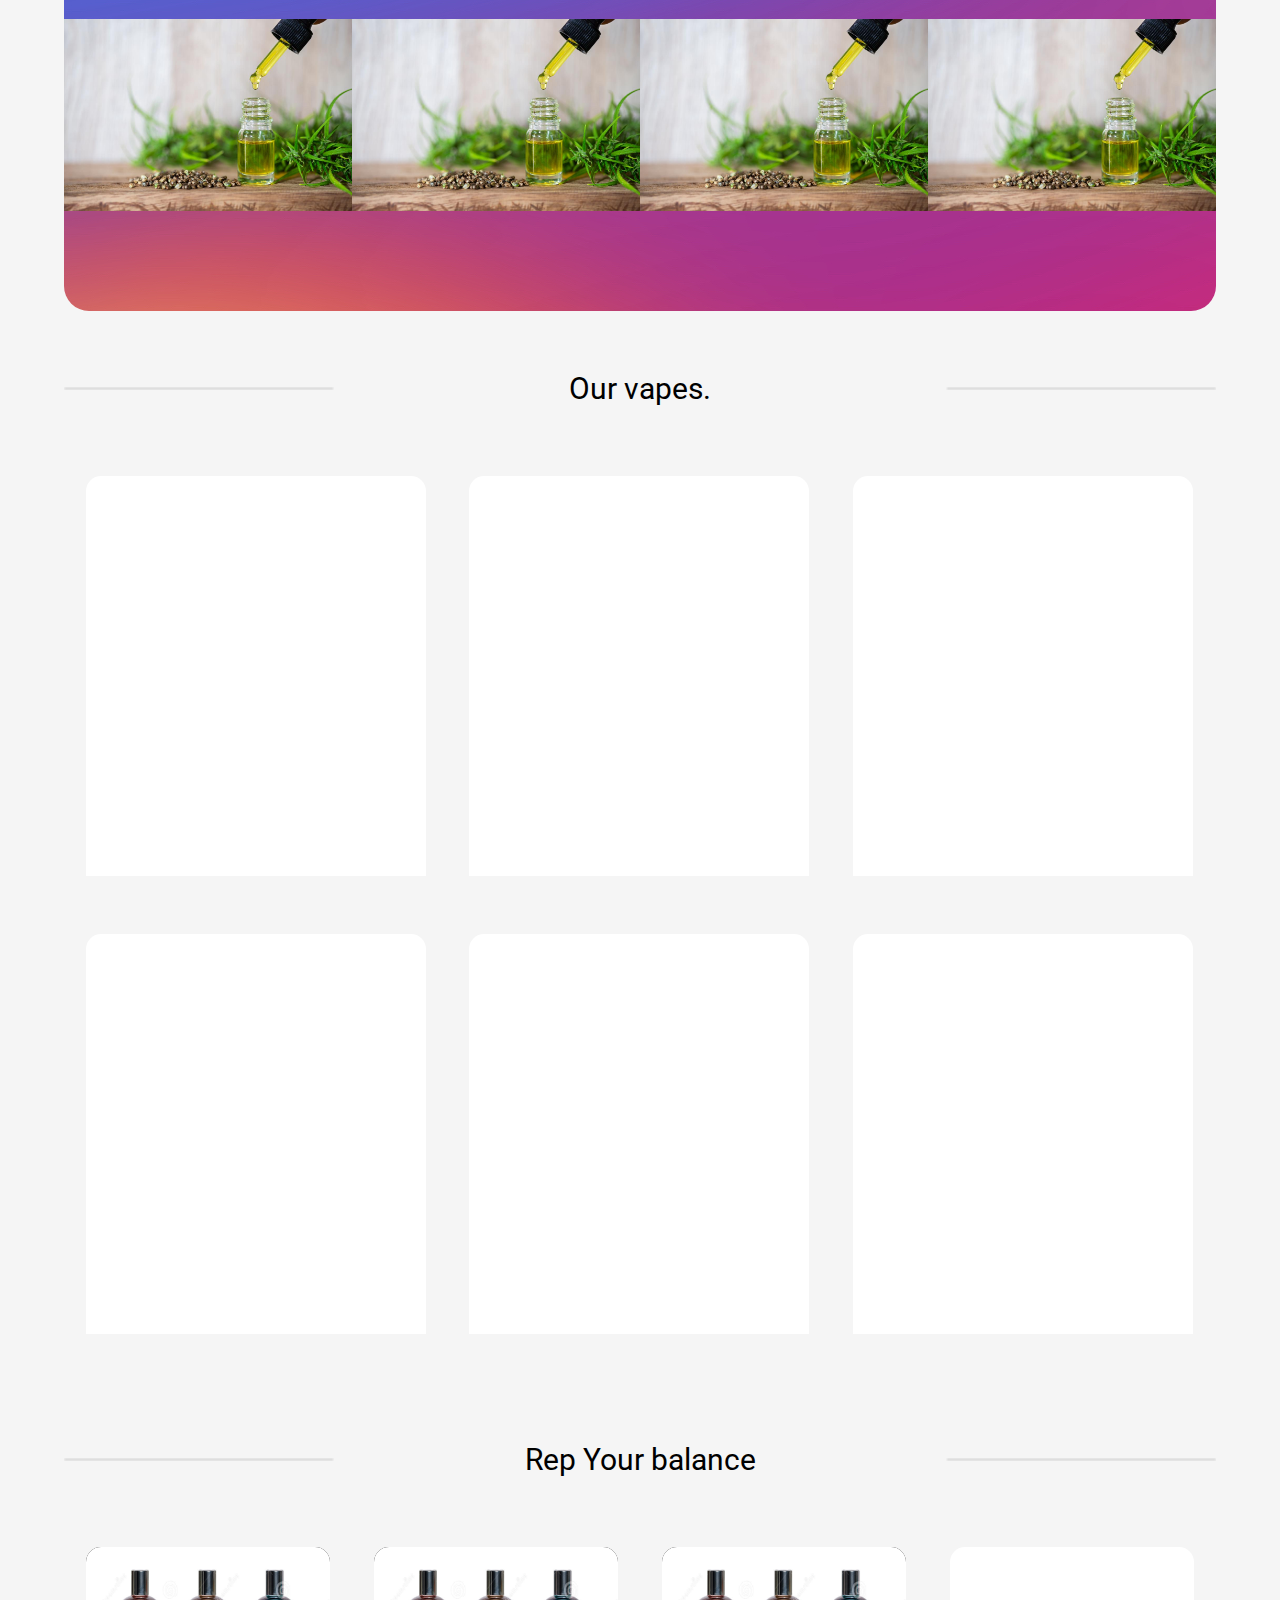
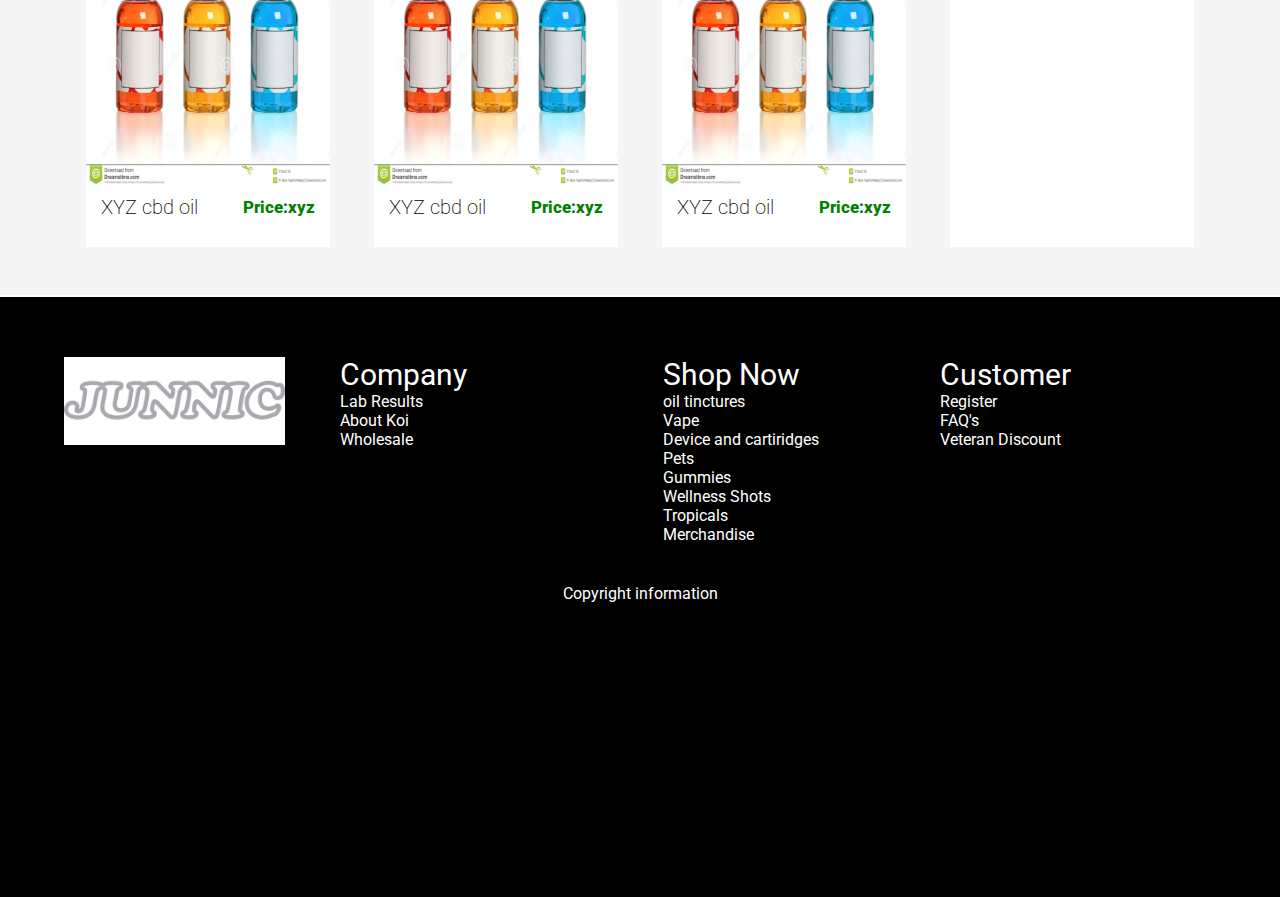
==== commit 034a272a: "removed navigation bug" ====
--- a/index.html
+++ b/index.html
@@ -2,6 +2,7 @@
 <head>
     <meta name="viewport" content="width=device-width, initial-scale=1.0">
     <link href="https://fonts.googleapis.com/css?family=Roboto&display=swap" rel="stylesheet">
+
     <link rel="stylesheet" href="./css/reset.css" />
     <link rel="stylesheet" href="./css/layout.css" />
     <link rel="stylesheet" href="./css/style.css" />
@@ -18,49 +19,95 @@
                 <div class="search-bar modal" id="search-bar">
                     <div class="search-bar-with-close clearfix">
                         <span id="close-search" class="close">&times;</span>
-                        <input type="text" placeholder="search..." class="modal-content" />
-                    </div>
-                </div>
+                        <div class="modal-content ">
+                            <input type="text" placeholder="search..." class="search-wrapper" />
+                            <div class="search-go">
+                                <img src="./images/search.jpg" alt="./images/search.png" />
+                            </div>
+                        </div>
+                    </div>
+                </div>
+                <!--<nav class="navbar navbar-expand-lg navbar-dark bg-dark">
+
+                    <button class="navbar-toggler" type="button" data-toggle="collapse" data-target="#navbarSupportedContent" aria-controls="navbarSupportedContent" aria-expanded="false" aria-label="Toggle navigation">
+                        <span class="navbar-toggler-icon"></span>
+                    </button>
+
+                    <div class="collapse navbar-collapse" id="navbarSupportedContent">
+                        <ul class="navbar-nav mr-auto">
+                            <li class="nav-item active">
+                                <a class="nav-link" href="#">Home <span class="sr-only">(current)</span></a>
+                            </li>
+                            <li class="nav-item">
+                                <a class="nav-link" href="#">Link</a>
+                            </li>
+                            <li class="nav-item dropdown">
+                                <a class="nav-link dropdown-toggle" href="#" id="navbarDropdown" role="button" data-toggle="dropdown" aria-haspopup="true" aria-expanded="false">
+                                    Dropdown
+                                </a>
+                                <div class="dropdown-menu" aria-labelledby="navbarDropdown">
+                                    <a class="dropdown-item" href="#">Action</a>
+                                    <a class="dropdown-item" href="#">Another action</a>
+                                    <div class="dropdown-divider"></div>
+                                    <a class="dropdown-item" href="#">Something else here</a>
+                                </div>
+                            </li>
+                            <li class="nav-item">
+                                <a class="nav-link disabled" href="#">Disabled</a>
+                            </li>
+                        </ul>
+                    </div>
+                </nav>-->
                 <nav id="my-nav">
-
-                    <ul>
-                        <li><a href="#">Home</a></li>
-                        <li class="has-drop">
-                            <a href="#" class="dropdown "> Shop</a>
-                            <ul class="submenu">
-                                <li><a href="#">Link1</a></li>
-                                <li><a href="#">Link2</a></li>
-                                <li><a href="#">Link3</a></li>
-                            </ul>
-                        </li>
-                        <li><a href="#">Store</a></li>
-                        <li class="has-drop">
-                            <a href="#" class="dropdown ">Resources</a>
-                            <ul class="submenu">
-                                <li><a href="#">Link4</a></li>
-                                <li><a href="#">Link5</a></li>
-                                <li><a href="#">Link6</a></li>
-                            </ul>
-                        </li>
-                        <li><a href="#">My Account</a></li>
-                        <li><a href="#" class="cart" id="my-cart">Items
-                                <span class="badge">3</span>
-                            
-                            </a></li>
-                    </ul>
-                </nav>
+        <div class="collapse navbar-collapse" id="navbarSupportedContent">
+        <ul>
+            <li ><a href="#">Home</a></li>
+            <li  class="has-drop">
+                <a href="#" class="dropdown"> Shop</a>
+                <ul class="submenu">
+                    <li><a href="#">Link1</a></li>
+                    <li><a href="#">Link2</a></li>
+                    <li><a href="#">Link3</a></li>
+                </ul>
+            </li>
+            <li><a href="#">Store</a></li>
+            <li class="has-drop">
+                <a href="#" class="dropdown ">Resources</a>
+                <ul class="submenu">
+                    <li><a href="#">Link4</a></li>
+                    <li><a href="#">Link5</a></li>
+                    <li><a href="#">Link6</a></li>
+                </ul>
+            </li>
+            <li class="has-drop"><a href="#" class="dropdown">My Account</a>
+            <ul class="submenu">
+                <li><a href="#">Signup</a></li>
+                <li><a href="#">SingIn</a></li>
+            </ul>
+
+            </li>
+            <li>
+                <a href="#" class="cart" id="my-cart">
+                    Items
+                    <span class="badge">3</span>
+
+                </a>
+            </li>
+        </ul>
+                    </div>
+    </nav>
                 <div class="search-button clearfix">
                     <img id="show-search" class="search-logo" src="./images/search.png">
                 </div>
                 <div class="mobile-menu">
-                    <img src="./images/burgermenu.jpg"  alt="./images/dropdown.jpg"/>
-                </div>
+        <img src="./images/burgermenu.jpg" alt="./images/dropdown.jpg" />
+    </div>
                 <div class="modal" id="my-cart-table">
                     <span id="close-cart" class="close">&times;</span>
                     <div class="cart-container ">
                         <img src="./images/logo.png" alt="./images/nischal.jpg" />
                         <div class="checkout-header"><h2>Your Cart</h2></div>
-                        
+
                         <table class="cart-table">
 
                             <tr>
@@ -102,15 +149,15 @@
                         </table>
                         <center><button class="button checkout">Checkout</button></center>
                     </div>
-                    
-                       
-                    
+
+
+
                 </div>
             </div>
         </div>
     </div>
     <div class="banner-wrapper ">
-                 <img src="./images/face.jpg" />
+        <img src="./images/face.jpg" />
         <span class="overlay-span">Best CBD in The Town</span>
         <button class="button overlay-button" style="vertical-align:middle"><span>Buy with us </span></button>
     </div>
@@ -121,26 +168,26 @@
             </span>
         </div>
         <!--<div class="primary-products clearfix">
-        <div class="products-container-left clearfix">
-            <div class="products-container-left-1 clearfix">
-                   <div class="product-all">
-                       <div class="product-image">
-                           <img src="./images/nischal.jpg" />
+            <div class="products-container-left clearfix">
+                <div class="products-container-left-1 clearfix">
+                       <div class="product-all">
+                           <div class="product-image">
+                               <img src="./images/nischal.jpg" />
+                           </div>
+                           <div class="product-info">
+
+                           </div>
                        </div>
-                       <div class="product-info">
-
-                       </div>
-                   </div>
-            </div>
-            <div class="products-container-right-1 clearfix">
-                My second product
-            </div>
-
-        </div>
-        <div class="products-container-right clearfix">
-            My third product
-        </div>
-    </div>-->
+                </div>
+                <div class="products-container-right-1 clearfix">
+                    My second product
+                </div>
+
+            </div>
+            <div class="products-container-right clearfix">
+                My third product
+            </div>
+        </div>-->
         <div class="products-size-4 clearfix">
             <div class="products-list">
                 <ul>
@@ -260,8 +307,8 @@
                     </div>
                 </div>
             </div>
-            <div class="col-2-right">
-                <div class="double-quote">
+            <div class="col-2-right add-color">
+                <div class="double-quote ">
                     <span>
                         Stay Connected with us .
                     </span>
@@ -291,21 +338,21 @@
 
         </div>
         <div>
-        <div class="quote">
-            <span>
-                Popular tropicals with us  .
-            </span>
-        </div>
-        <div class="products-size-3 clearfix">
-            <div class="products-list">
-                <ul>
-                    <li class="product-list-3"></li>
-                    <li class="product-list-3"></li>
-                    <li class="product-list-3"></li>
-                </ul>
-            </div>
-        </div>
-         </div>
+            <div class="quote">
+                <span>
+                    Popular tropicals with us  .
+                </span>
+            </div>
+            <div class="products-size-3 clearfix">
+                <div class="products-list">
+                    <ul>
+                        <li class="product-list-3"></li>
+                        <li class="product-list-3"></li>
+                        <li class="product-list-3"></li>
+                    </ul>
+                </div>
+            </div>
+        </div>
         <div>
             <div class="quote">
                 <span>
@@ -442,5 +489,8 @@
         </div>
     </div>
     <script src="./js/search.js"></script>
+    <script type="text/javascript" src="path/to/instafeed.min.js"></script>
+    <script src="./js/test.js"></script>
+
 </body>
 </html>--- a/css/layout.css
+++ b/css/layout.css
@@ -21,11 +21,10 @@
     float:left;
     margin-top:20px;
     width:20%;
-    background-color:blue;
 }
 .header-logo img{
     width:100%;
-    height:50px;
+    height:100px;
 }
 nav{
     width:95%;
@@ -87,6 +86,12 @@
 
 
 }
+.image-collage{
+    background:url('../images/instagram.jpg');
+    padding-top:100px;
+    padding-bottom:100px;
+    border-radius:25px;
+}
 .signup-banner-wrapper {
     background:linear-gradient(transparent,black),url('../images/smoking.jpg');
     background-size: cover;
@@ -97,6 +102,7 @@
 .product-banner-wrapper {
     background: linear-gradient(transparent,black),url('../images/herb.jpg');
     background-size: cover;
+    position:relative;
     box-shadow: 4px 4px 4px 4px white;
     background-position: 5% 35%;
     height: 200px;
@@ -134,20 +140,22 @@
     width:50%;
 }
 .parallax{
-    background-image:url('../images/infoparallax.jpg');
+    background:linear-gradient(black,transparent,black),url('../images/infoparallax.jpg');
     background-position:center;
     background-attachment:fixed;
     background-repeat:no-repeat;
     background-size:cover;
+    margin:80px 0px;
+    padding:40px 0px;
 }
 .parallax-2 {
-    background-image: url('../images/infoparallax.jpg');
+    background-image: linear-gradient(black,transparent,black), url('../images/infoparallax.jpg');
     background-position: center;
     background-attachment: fixed;
     background-repeat: no-repeat;
     background-size: cover;
-    padding-top:100px;
-    padding-bottom:100px;
+    padding: 200px 0px;
+    margin: 80px 0px;
 }
 .company-info{
     position:relative;
@@ -240,15 +248,16 @@
 .has-drop{
     background-image:url('../images/dropdown.png');
     background-repeat:no-repeat;
-    background-size:20%;
+    background-size:15%;
     background-position:50% 100%;  
 }
 .product-img {
     width: 100%;
     height: 80%;
-    background-color:black;
+    background-color: black;
     border-top-left-radius: 15px;
     border-top-right-radius: 15px;
+
 }
 .signup-btn {
     width: 40%;
@@ -296,6 +305,23 @@
         transform:scale(1.05);
     }
 }
+@keyframes background-jumping {
+    0% {
+        background-size:85%;
+        height:18%;
+        
+    }
+
+    25% {
+        background-size: 95%;
+        height:18%;
+    }
+
+    100% {
+        background-size: 75%;
+        height:15%;
+    }
+}
 @keyframes fading{
     0%{
         opacity:0.8;
@@ -306,4 +332,16 @@
     100%{
         opacity:0.8;
     }
+}
+@keyframes scrolling {
+    0% {
+        transform: translate(0px,10px);
+    }
+
+    50% {
+        transform:translate(0px,-10px);
+    }
+    100% {
+        transform:translate(0px,10px);
+    }
 }--- a/css/style.css
+++ b/css/style.css
@@ -1,7 +1,7 @@
 .header-menu nav ul li{
     float:left;
     list-style:none;
-    width:15%;
+    min-width:15%;
     /*line-height:30px;
     padding-top:15px;
     padding-bottom:15px;*/
@@ -11,9 +11,11 @@
         text-decoration: none;
         display: block;
         color: white;
+        font-weight:800;
         line-height: 30px;
+        font-stretch:expanded;
         width:80%;
-        font-size:20px;
+        font-size:15px;
         padding-top: 15px;
         padding-bottom: 15px;
     }
@@ -43,15 +45,15 @@
     background-color: rgba(0,0,0,0.4); /* Black w/ opacity */
 }
 .modal-content {
+    position:relative;
     background-color: #fefefe;
     margin: 10% auto; /* 15% from the top and centered */
     margin-left: 50%;
     transform: translate(-50%, -50%);
     -ms-transform: translate(-50%, -50%);
-    padding: 20px;
     float: left;
-    border: 1px solid #888;
-    width: 40%; /* Could be more or less, depending on screen size */
+    width:40%;
+    border: 1px solid #888; /* Could be more or less, depending on screen size */
 }
 
 /* The Close Button */
@@ -75,10 +77,9 @@
         position:relative;
     }
 .quote span, .double-quote span{
-    font-size:40px;
+    font-size:30px;
     color:black;
     margin-top:10px;
-    
 }
 .quote{
     background-image:url('../images/humble-team.png');
@@ -110,12 +111,11 @@
 .product-list-4 {
     width: 21.2%;
     position:relative;
-    background-color: whitesmoke;
+    background-color: white;
     height: 300px;
     float: left;
     list-style: none;
     margin: 10px 1.9% 2.992em 1.9%;
-    box-shadow: 4px 4px 5px 1px grey;
     border-top-left-radius: 15px;
     border-top-right-radius: 15px;
 }
@@ -132,18 +132,17 @@
 }
 .product-list-3 {
     width: 29.5%;
-    background-color: whitesmoke;
+    background-color: white;
     height: 400px;
     float: left;
     list-style: none;
-    box-shadow: 4px 4px 5px 1px grey;
     margin: 10px 1.9% 2.992em 1.9%;
     border-top-left-radius: 15px;
     border-top-right-radius: 15px;
 }
 .product-list-2 {
     width: 46%;
-    background-color: green;
+    background-color: white;
     height: 200px;
     float: left;
     list-style: none;
@@ -160,10 +159,14 @@
     width:100%;
 }
 .company-history{
-    
     color:white;
-    font-size:40px;
+    animation-name:scrolling;
+    animation-duration:4s;
+    animation-iteration-count:infinite;
+    font-weight:200;
+    font-size:30px;
     padding:50px;
+    line-height:45px;
 }
 .company-history-2 {
     color: white;
@@ -184,21 +187,34 @@
         -ms-transform: translate(-50%, -50%);
     }
 .newsletter-form{
-    margin-top:10px;
+    padding:16px;
+}
+.add-color{
+    background-color:palegoldenrod;
+    border-radius:25px;
+    
 }
 .newsletter-form input{
     width:100%;
+    margin-top:10px;
+    margin-bottom:10px;
     border-radius:18px;
-    height:30px;
+    border:none;
+    height:40px;
+    padding:10px;
+}
+.newsletter-form label{
+    display:block;
+    color:navy;
+    font-weight:bold;
 }
 .btn{
     width:50%;
     margin-top:30px;
-    margin-left:30px;
     margin-bottom:20px;
     border-radius:20px;
-    height:30px;
-    background-color:pink;
+    line-height:40px;
+    background-color:coral;
     border:0;
 }
 .insta-image{
@@ -341,7 +357,11 @@
     display:block;
     padding-top:5px;
     color:green;
-   text-align:center;
+    font-size:17px;
+    font-weight:800;
+    float:right;
+    margin-top:5px;
+    margin-right:15px;
 
 }
 .product-list-3 a{
@@ -350,9 +370,14 @@
 }
 .product-list-4 span {
     display:block;
-    padding-top: 1px;
+    padding-top: 5px;
     color: green;
-    text-align: center;
+    font-weight:800;
+    font-size:17px;
+    text-align: left;
+    float:right;
+    margin-top:5px;
+    margin-right:15px;
 }
 
 .product-list-4 a {
@@ -360,7 +385,11 @@
     color: black;
 }
 .product-title{
-    text-align:center;
+    padding-left:15px;
+    float:left;
+    margin-top:8px;
+    font-size:20px;
+    font-weight:200;
 }
 .page-title{
     text-align:center;
@@ -397,20 +426,24 @@
     border-top-left-radius: 15px;
     border-top-right-radius: 15px;
 }
-.product-add-button-overlay{
-    display:none;
-    height:15%;
-    width:17.5%;
-    background-image:url('../images/add-button.png');
-    background-size:contain;
-    background-repeat:no-repeat;
-    cursor:pointer;
-}
+.product-add-button-overlay {
+    display: none;
+    height: 15%;
+    width: 17.5%;
+    background-image: url('../images/add-button.png');
+    animation-name: background-jumping;
+    animation-duration: 2s;
+    animation-iteration-count: 2;
+    background-size: contain;
+    background-repeat: no-repeat;
+    cursor: pointer;
+}
+
 .single-product:hover .product-add-button-overlay {
-    display:block;
+    display: block;
     position: absolute;
     left: 50%;
-    z-index:30;
+    z-index: 30;
     top: 50%;
     transform: translate(-50%, -50%);
 }
@@ -531,6 +564,9 @@
     border-radius:25px;
 
 }
+.cart-container img{
+    max-height:100px;
+}
 .cart-table {
     margin: 0 auto;
     width: 80%;
@@ -592,4 +628,30 @@
 .grand-total{
     color:green;
     font-weight:900;
-}+}
+.search-wrapper{
+    display:inline-block;
+    padding:20px;
+    width:100%;
+    padding-right:10%;
+}
+.search-go{
+    position:absolute;
+    right:0px;
+    top:0px;
+    height:100%;
+    width:10%;
+    cursor:pointer;
+}
+.search-go img{
+    width:100%;
+    height:100%;
+}
+.show{
+    display:block;
+}
+.active{
+    background-color:red;
+}
+
+
--- a/css/mobile.css
+++ b/css/mobile.css
@@ -88,23 +88,29 @@
     .cart{
         animation-name:none;
     }
+    .product-add-button-overlay{
+        animation:none;
+    }
+    .search-go {
+        width: 20%;
+    }
 }
 
 
 @media only screen and (max-width: 600px) {
     .product-list-3 {
-        width: 100%;
-        margin-left: 0px;
+        width: 80%;
+        margin-left: 10%;
         margin-right: 0px;
         margin-top: 40px;
         margin-bottom: 40px;
     }
     .product-list-4{
-        width:100%;
-        height:400px;
-        margin-left:0px;
-        margin-right:0px;
-        margin-top:40px;
+        width:70%;
+        margin: 0 auto;
+        margin-left:15%;
+        margin-right:10px;
+        margin-top:30px;
         margin-bottom:40px;
     }
     nav {
@@ -186,4 +192,10 @@
         top: 10px;
         right: 10px;
     }
+    .quote{
+        background-image:none;
+    }
+    .search-go{
+        width:30%;
+    }
 }
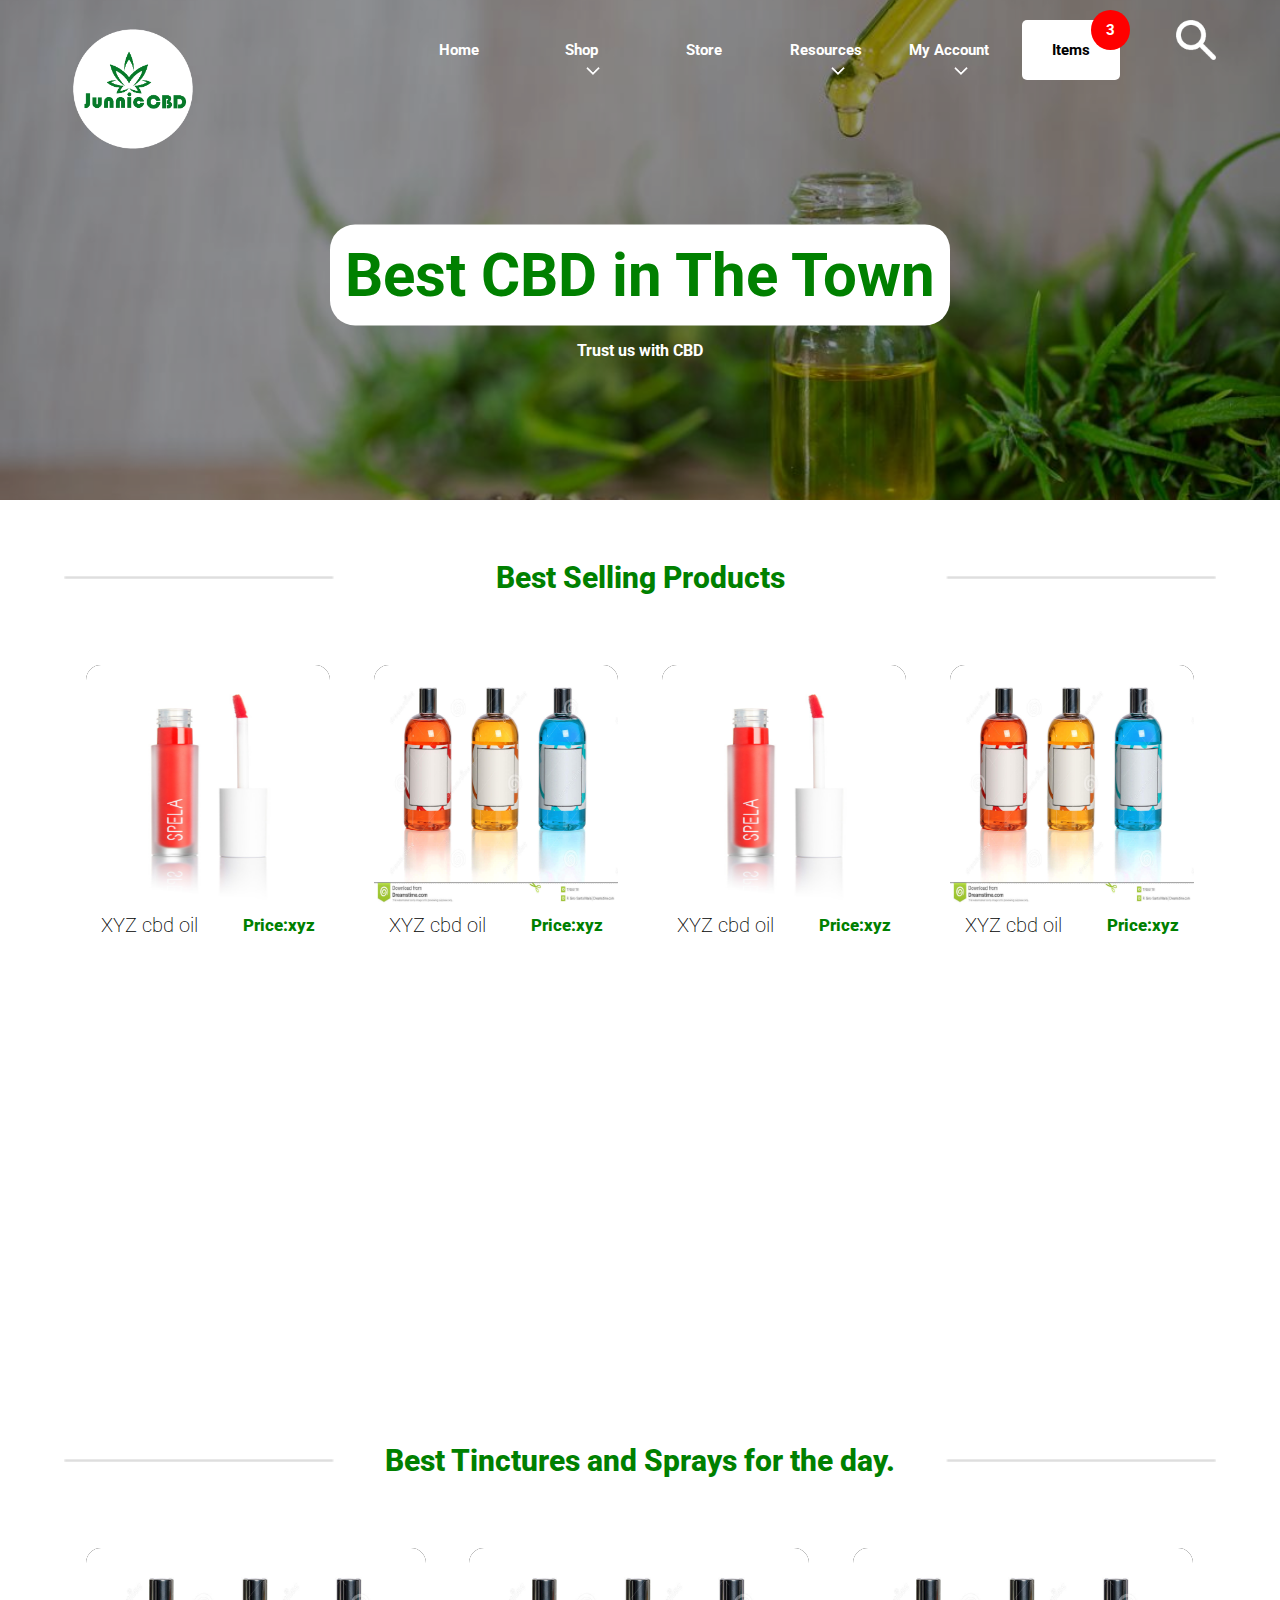
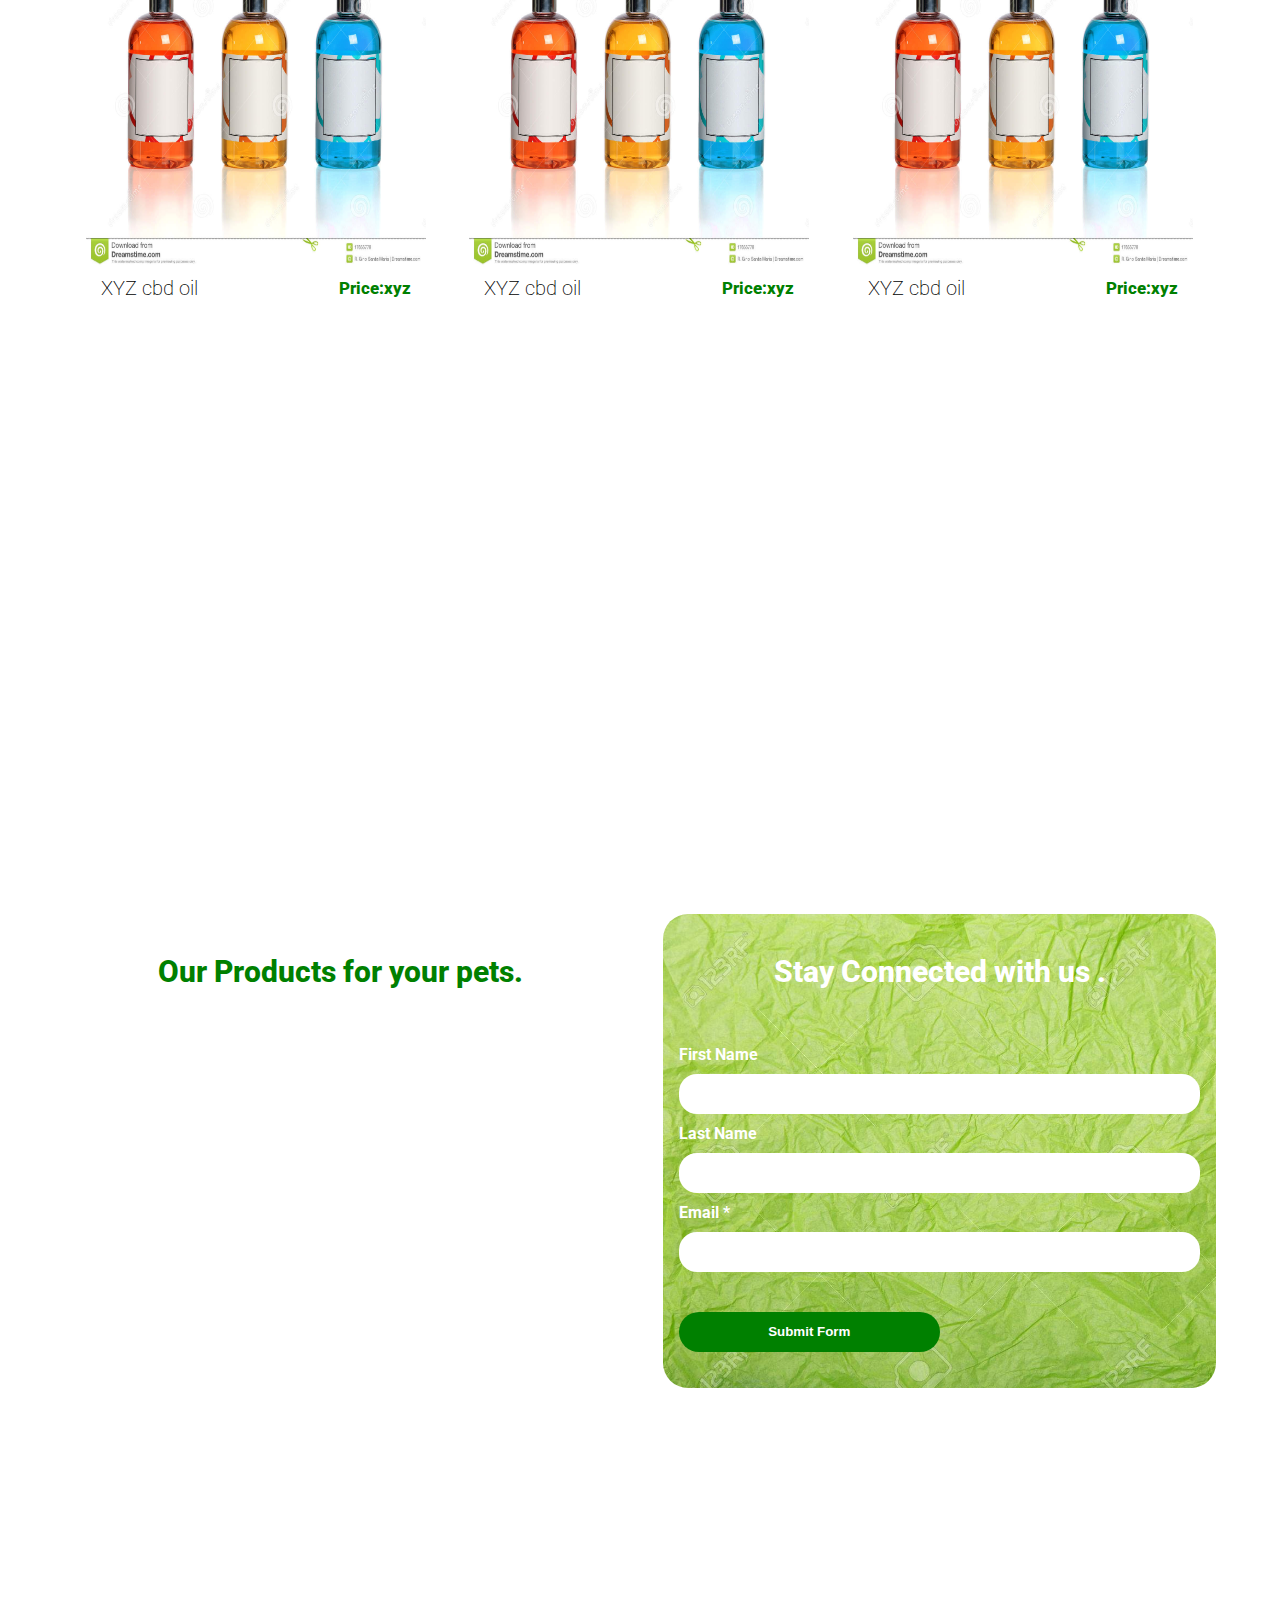
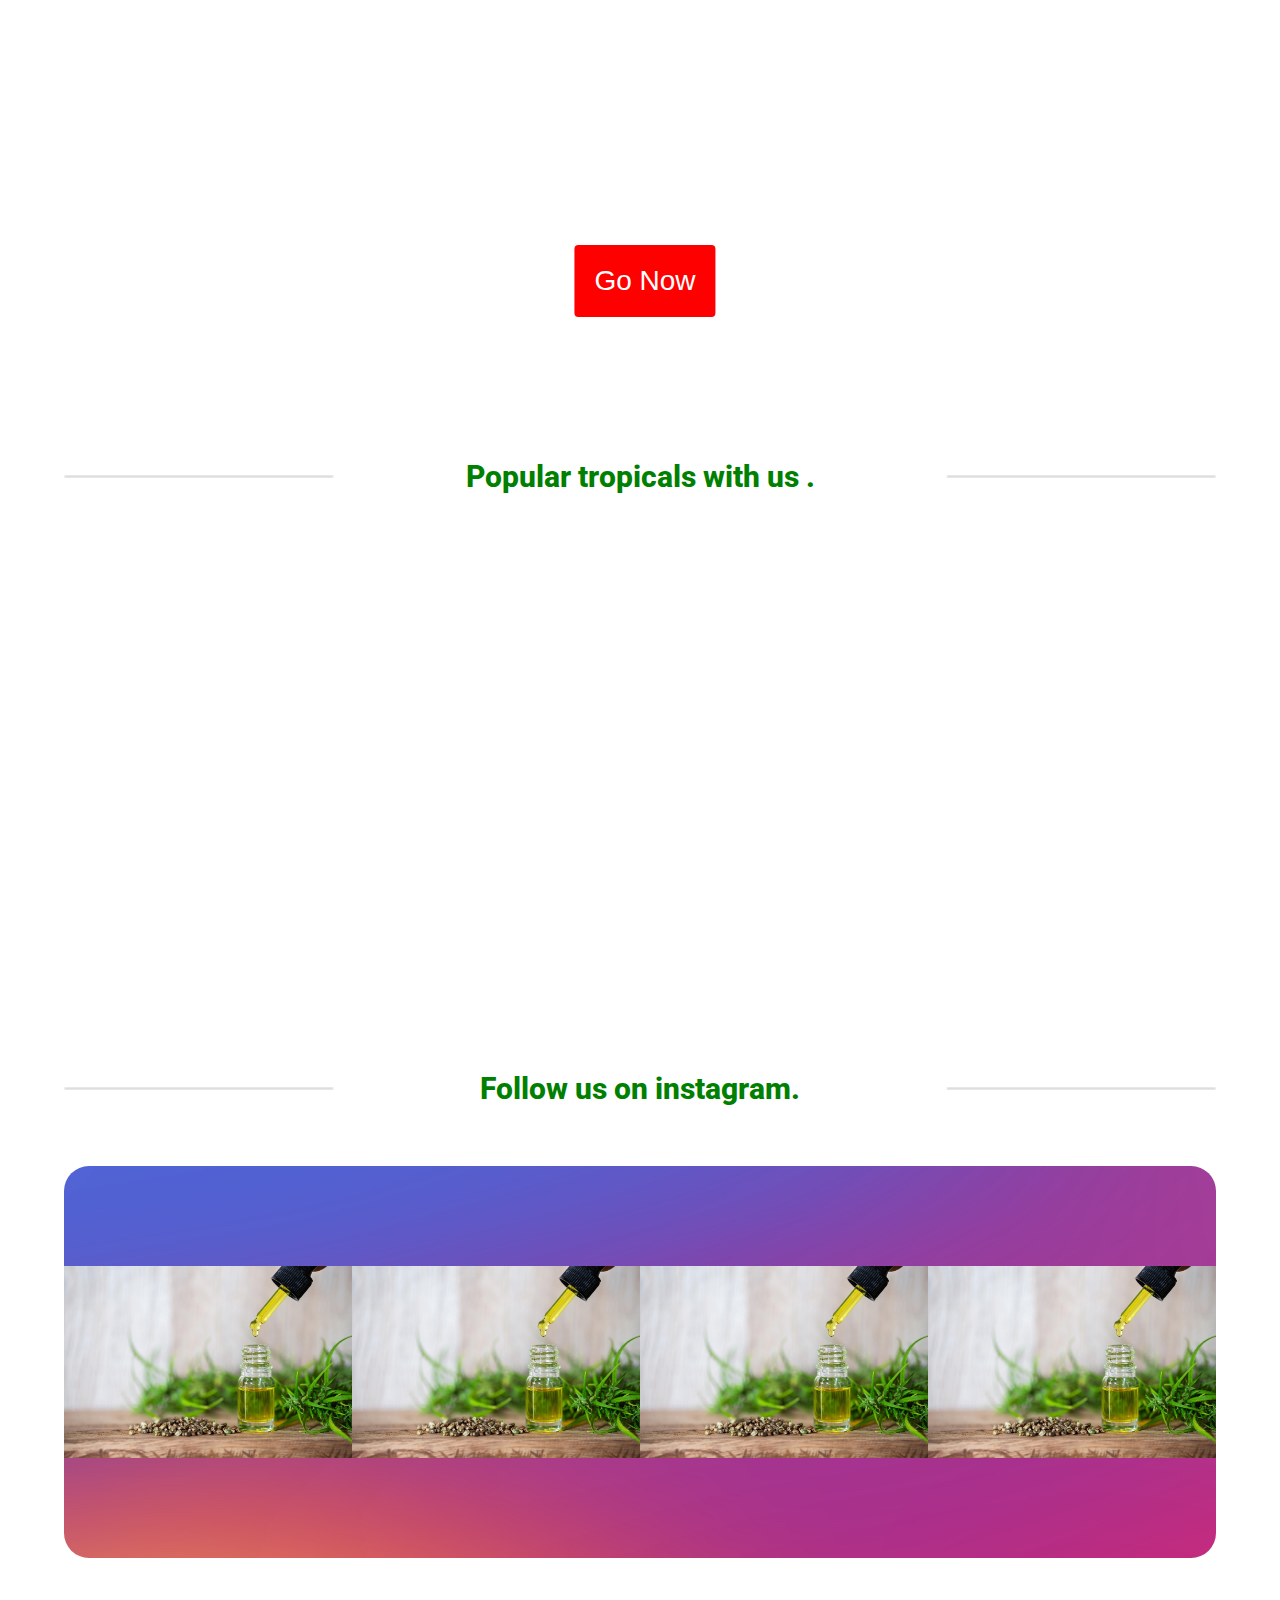
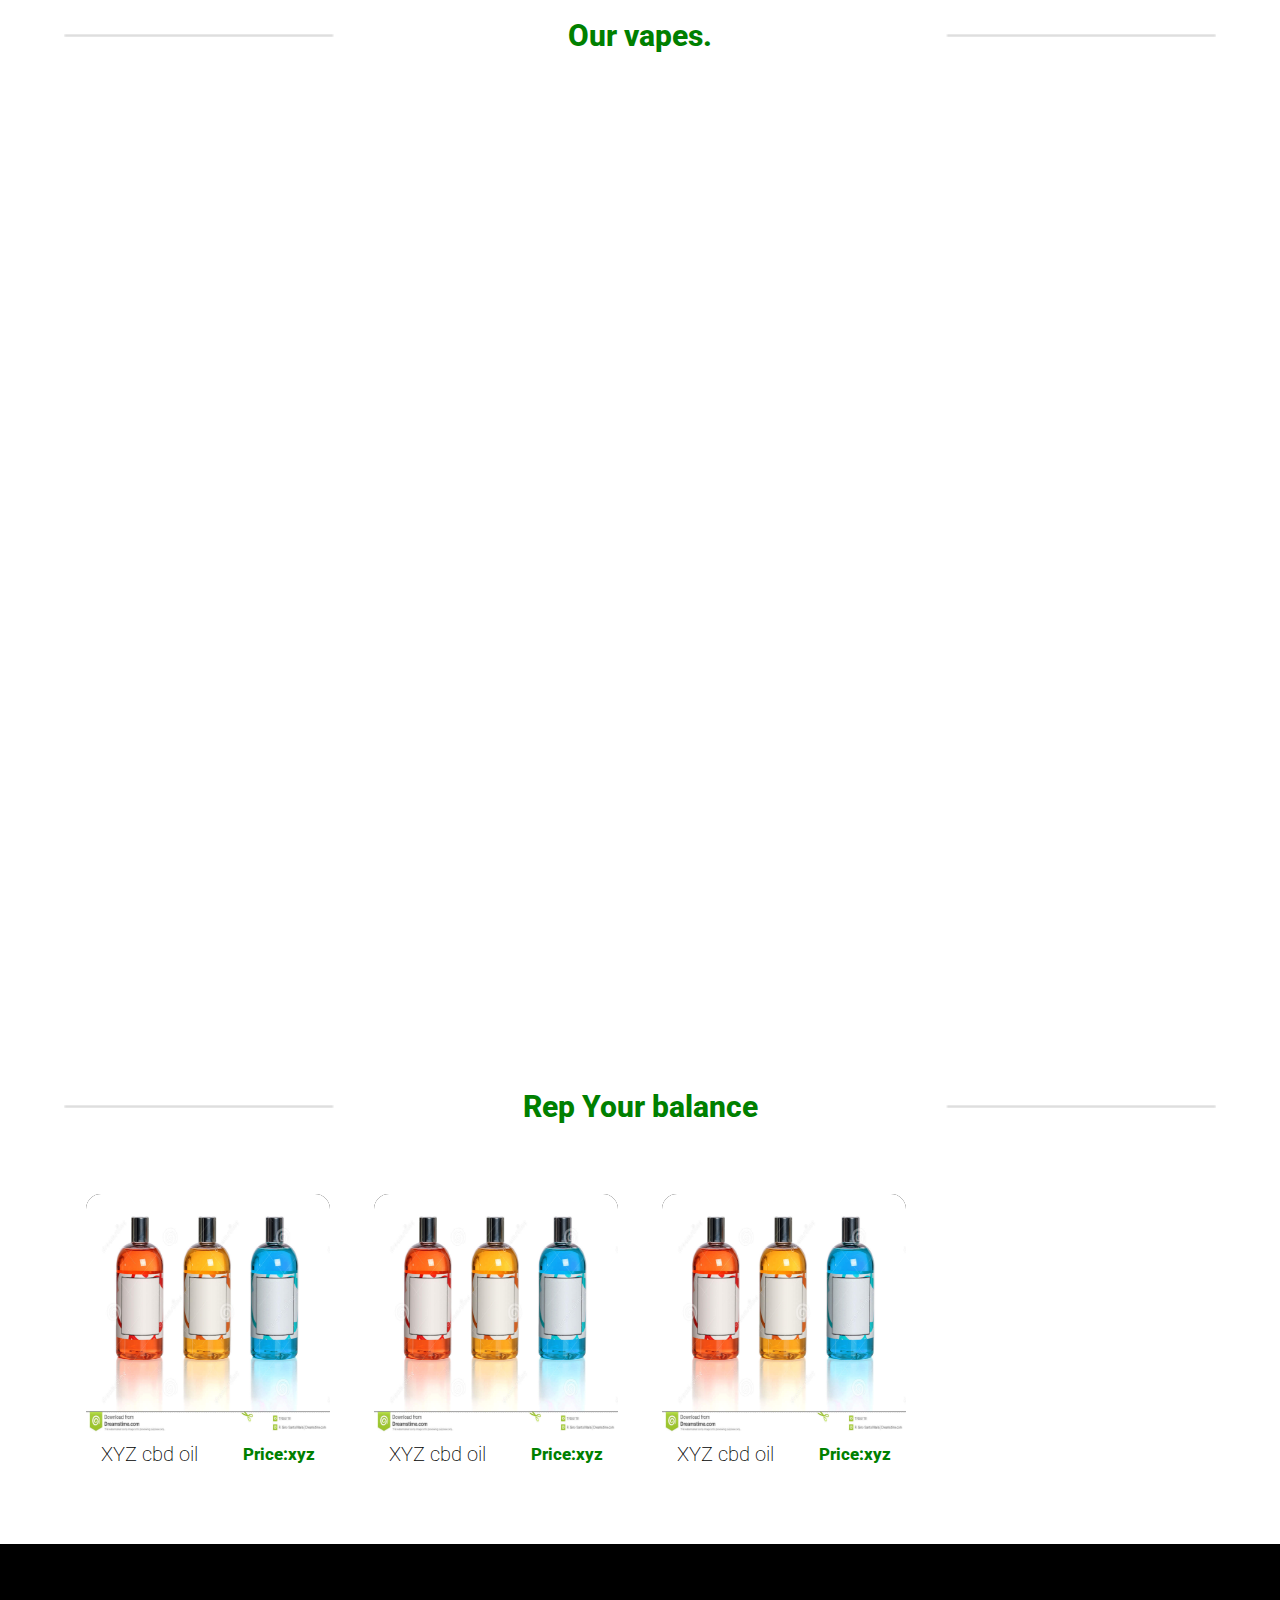
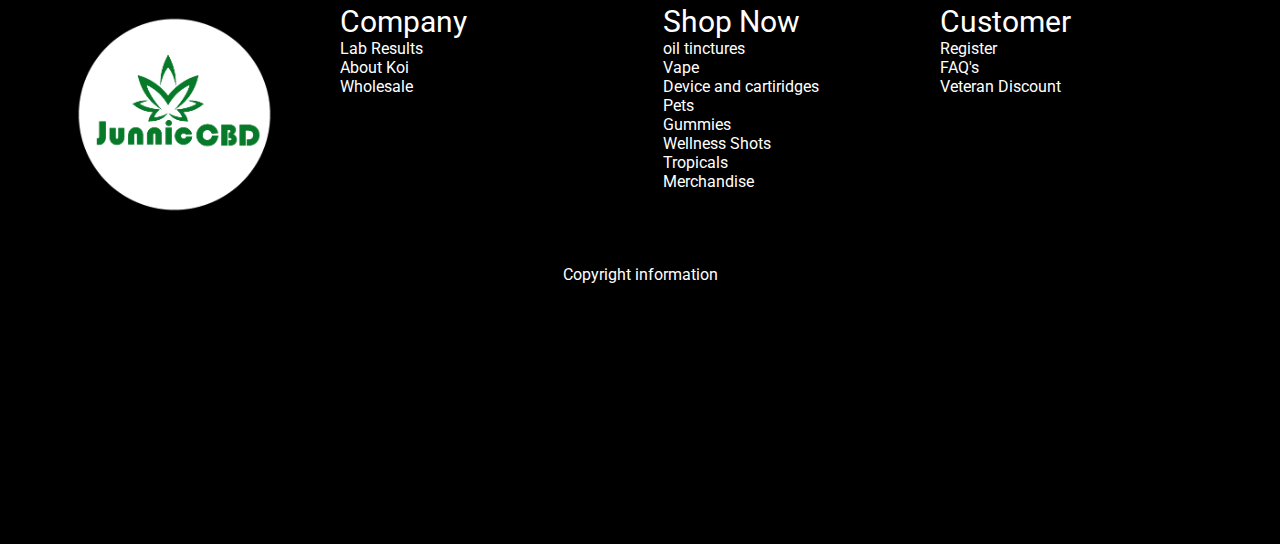
==== commit fa383a85: "added logo and its theme" ====
--- a/index.html
+++ b/index.html
@@ -13,7 +13,7 @@
     <div class="header-wrapper clearfix">
         <div class="header-container clearfix">
             <div class="header-logo clearfix">
-                <a href="#"><img src="./images/logo.png" /></a>
+                <a href="#"><img src="./images/logo-1.png" /></a>
             </div>
             <div class="header-menu clearfix">
                 <div class="search-bar modal" id="search-bar">
@@ -105,9 +105,12 @@
                 <div class="modal" id="my-cart-table">
                     <span id="close-cart" class="close">&times;</span>
                     <div class="cart-container ">
-                        <img src="./images/logo.png" alt="./images/nischal.jpg" />
-                        <div class="checkout-header"><h2>Your Cart</h2></div>
-
+                        <div class="cart-header clearfix">
+                            <div class="cart-logo">
+                        <img src="./images/logo-1.png" alt="./images/nischal.jpg" />
+                        </div>
+                                <div class="checkout-header"><h2>Your Cart</h2></div>
+                        </div>
                         <table class="cart-table">
 
                             <tr>
@@ -158,8 +161,11 @@
     </div>
     <div class="banner-wrapper ">
         <img src="./images/face.jpg" />
-        <span class="overlay-span">Best CBD in The Town</span>
-        <button class="button overlay-button" style="vertical-align:middle"><span>Buy with us </span></button>
+        <div class="overlay-span">
+        <span >Best CBD in The Town</span>
+        </div>
+            <span class="small-overlay-span">Trust us with CBD</span>
+        <!--<button class="button overlay-button" style="vertical-align:middle"><span>Buy with us </span></button>-->
     </div>
     <div class="body-wrapper container">
         <div class="quote">
@@ -309,7 +315,7 @@
             </div>
             <div class="col-2-right add-color">
                 <div class="double-quote ">
-                    <span>
+                    <span class="white-color">
                         Stay Connected with us .
                     </span>
                 </div>
@@ -448,7 +454,7 @@
             <div class="col-2 clearfix">
                 <div class="col-2-left">
                     <div class="col-2-left-left ">
-                        <a href="#"><img src="./images/myLogo.webp" /></a>
+                        <a href="#"><img src="./images/logo-1.png" /></a>
                     </div>
                     <div class="col-2-left-right white-footer-list">
                         <span>Company</span>
--- a/css/layout.css
+++ b/css/layout.css
@@ -23,8 +23,7 @@
     width:20%;
 }
 .header-logo img{
-    width:100%;
-    height:100px;
+    width:60%;
 }
 nav{
     width:95%;
@@ -52,22 +51,35 @@
 }
 .overlay-button {
     position: absolute;
-    top: 50%;
-    left: 50%;
+    top: 70%;
+    left: 10%;
     transform: translate(-50%, -50%);
     -ms-transform: translate(-50%, -50%);
 }
 .overlay-span {
     position: absolute;
-    top: 35%;
+    display: inline-block;
+    background-color:white;
+    top: 55%;
     left: 50%;
-    color: white;
+    color: green;
     font-weight: bold;
+    text-align:center;
+    text-align-last: center;
     font-size: 60px;
     transform: translate(-50%, -50%);
     -ms-transform: translate(-50%, -50%);
     padding: 15px;
-    border-radius:25px;
+    border-radius: 25px;
+}
+.small-overlay-span {
+    position: absolute;
+    top: 70%;
+    left: 50%;
+    color:white;
+    font-weight:700;
+    transform: translate(-50%, -50%);
+    -ms-transform: translate(-50%, -50%);
 }
 .pages-overlay-span {
     position: absolute;
@@ -81,7 +93,9 @@
 }
 .banner-wrapper img{
     width:100%;
-    opacity:0.8;
+    height:500px;
+    object-fit:cover;
+    opacity:0.6;
     background-color:white;
 
 
@@ -265,8 +279,8 @@
     border-radius: 18px;
     color: white;
     height: 40px;
-    background-color: maroon;
-    border: 1px solid red;
+    background-color: green;
+    border: 1px solid green;
     margin-top: 60px;
     margin-bottom: 40px;
 }
@@ -277,11 +291,21 @@
     color: black;
     margin-top: 60px;
     height: 40px;
-    border: 4px solid maroon;
+    border: 4px solid green;
     margin-bottom: 40px;
 }
 .mobile-menu{
     display:none;
+}
+.cart-header{
+   
+}
+.cart-logo {
+    float: left;
+    width: 20%;
+}
+.cart-logo img{
+    width:50%;
 }
 @keyframes rotate{
     0%{
--- a/css/style.css
+++ b/css/style.css
@@ -1,7 +1,7 @@
 .header-menu nav ul li{
     float:left;
     list-style:none;
-    min-width:15%;
+    min-width:16%;
     /*line-height:30px;
     padding-top:15px;
     padding-bottom:15px;*/
@@ -11,16 +11,16 @@
         text-decoration: none;
         display: block;
         color: white;
-        font-weight:800;
+        font-weight: bold;
         line-height: 30px;
-        font-stretch:expanded;
-        width:80%;
-        font-size:15px;
+        font-stretch: ultra-expanded;
+        width: 80%;
+        font-size: 15px;
         padding-top: 15px;
         padding-bottom: 15px;
     }
         .header-menu nav ul li a:hover {
-            border-bottom:2px solid white;
+            border-bottom:1px solid green;
         }
 .header-menu nav {
     float:left;
@@ -78,7 +78,8 @@
     }
 .quote span, .double-quote span{
     font-size:30px;
-    color:black;
+    font-weight:800;
+    color:green;
     margin-top:10px;
 }
 .quote{
@@ -189,10 +190,11 @@
 .newsletter-form{
     padding:16px;
 }
-.add-color{
-    background-color:palegoldenrod;
-    border-radius:25px;
-    
+.add-color {
+    background:url('../images/grass.jpg');
+    background-repeat:no-repeat;
+    background-size:cover;
+    border-radius: 25px;
 }
 .newsletter-form input{
     width:100%;
@@ -205,7 +207,7 @@
 }
 .newsletter-form label{
     display:block;
-    color:navy;
+    color:white;
     font-weight:bold;
 }
 .btn{
@@ -214,7 +216,9 @@
     margin-bottom:20px;
     border-radius:20px;
     line-height:40px;
-    background-color:coral;
+    background-color:green ;
+    color:white;
+    font-weight:bold;
     border:0;
 }
 .insta-image{
@@ -232,10 +236,8 @@
 .cart {
     background-color:white;
     position:relative;
-    border: 4px solid #6017a3 ;
     color: black !important ;
     font-size: 20px;
-    border: 1px solid black;
     border-radius: 5px;
     font-size: 15px;
     animation-name:jumping;
@@ -243,6 +245,11 @@
     animation-iteration-count:infinite;
 
 }
+    .cart:hover {
+        background-color: #4cb23c;
+        color: white !important;
+        border: none;
+    }
 .search-input{
 }
 .white-footer-list ul li{
@@ -266,15 +273,17 @@
     margin-bottom:250px;
 }
 .background {
-    background-color:black;
+    background-image: linear-gradient(black,transparent,black),url('../images/junnic-product.jpg');
+    background-repeat:no-repeat;
+    background-size:cover;
 }
 .signup-form label {
     margin-left: 10px;
     margin-top: 10px;
     margin-bottom: 10px;
-    line-height:40px;
-    color: black;
-    font-weight:bold;
+    line-height: 40px;
+    color: #497444;
+    font-weight: bold;
     float: left;
     width: 20%;
 }
@@ -284,20 +293,19 @@
     box-shadow:2px 2px 2px white;
     border-radius:45px;
 }
-.signup-form input{
-    border-radius:8px;
-    background-color:beige;
-    border:none;
-    margin-left:10px;
-    margin-right:10px;
-    padding-left:10px;
-    margin-top:10px;
-    margin-bottom:10px;
-    width:70%;
-    height:40px;
-    float:right;
-    
-}
+    .signup-form input {
+        border-radius: 8px;
+        background-color: #e4f3e5;
+        border: none;
+        margin-left: 10px;
+        margin-right: 10px;
+        padding-left: 10px;
+        margin-top: 10px;
+        margin-bottom: 10px;
+        width: 70%;
+        height: 40px;
+        float: right;
+    }
 .overlay-effect {
     position: absolute;
     top: 0;
@@ -391,11 +399,12 @@
     font-size:20px;
     font-weight:200;
 }
-.page-title{
-    text-align:center;
-    font-size:50px;
-    margin-top:15px;
-    margin-bottom:30px;
+.page-title {
+    text-align: center;
+    font-size: 50px;
+    margin-top: 15px;
+    margin-bottom: 30px;
+    color: #468325;
 }
 .zoom {
     transition: transform .2s; /* Animation */
@@ -558,15 +567,13 @@
 .cart-container {
     width: 90%;
     margin: 0 auto;
-    margin-top: 150px;
+    margin-top: 70px;
     background-color: white;
     padding-bottom: 20px;
     border-radius:25px;
 
 }
-.cart-container img{
-    max-height:100px;
-}
+
 .cart-table {
     margin: 0 auto;
     width: 80%;
@@ -575,7 +582,6 @@
     border-spacing: 0;
     border-top-left-radius: 25px;
     border-top-right-radius: 25px;
-    margin-top: 50px;
 }
     .cart-table th {
         line-height: 40px;
@@ -596,19 +602,11 @@
     border-bottom: 1px solid #ddd;
 }
 .checkout {
-    background-color: #28a745;
+    background-color: green;
     border-color: #28a745;
     margin-top: 20px;
-    padding-top:10px;
-    padding-bottom:10px;
+    padding:15px;
     border:1px solid transparent;
-}
-.cart-container img{
-    float:left;
-    margin-top:10px;
-    margin-left:16px;
-    margin-bottom:30px;
-    width:20%;
 }
 .checkout-header {
     float:right;
@@ -618,6 +616,7 @@
 }
 .cart-container h2{
     font-size:50px;
+    color:green;
 
 
 }
@@ -653,5 +652,7 @@
 .active{
     background-color:red;
 }
-
-
+.white-color{
+    color:white !important;
+}
+
--- a/css/mobile.css
+++ b/css/mobile.css
@@ -94,6 +94,18 @@
     .search-go {
         width: 20%;
     }
+    .banner-wrapper img {
+        height:unset;
+
+    }
+    .overlay-button{
+        display:none;
+    }
+    .overlay-span{
+        display:flex;
+        top:60%;
+        justify-content:center;
+    }
 }
 
 
@@ -188,6 +200,9 @@
     .overlay-span{
         font-size:20px;
     }
+    .small-overlay-span{
+        top:78%;
+    }
     .badge {
         top: 10px;
         right: 10px;
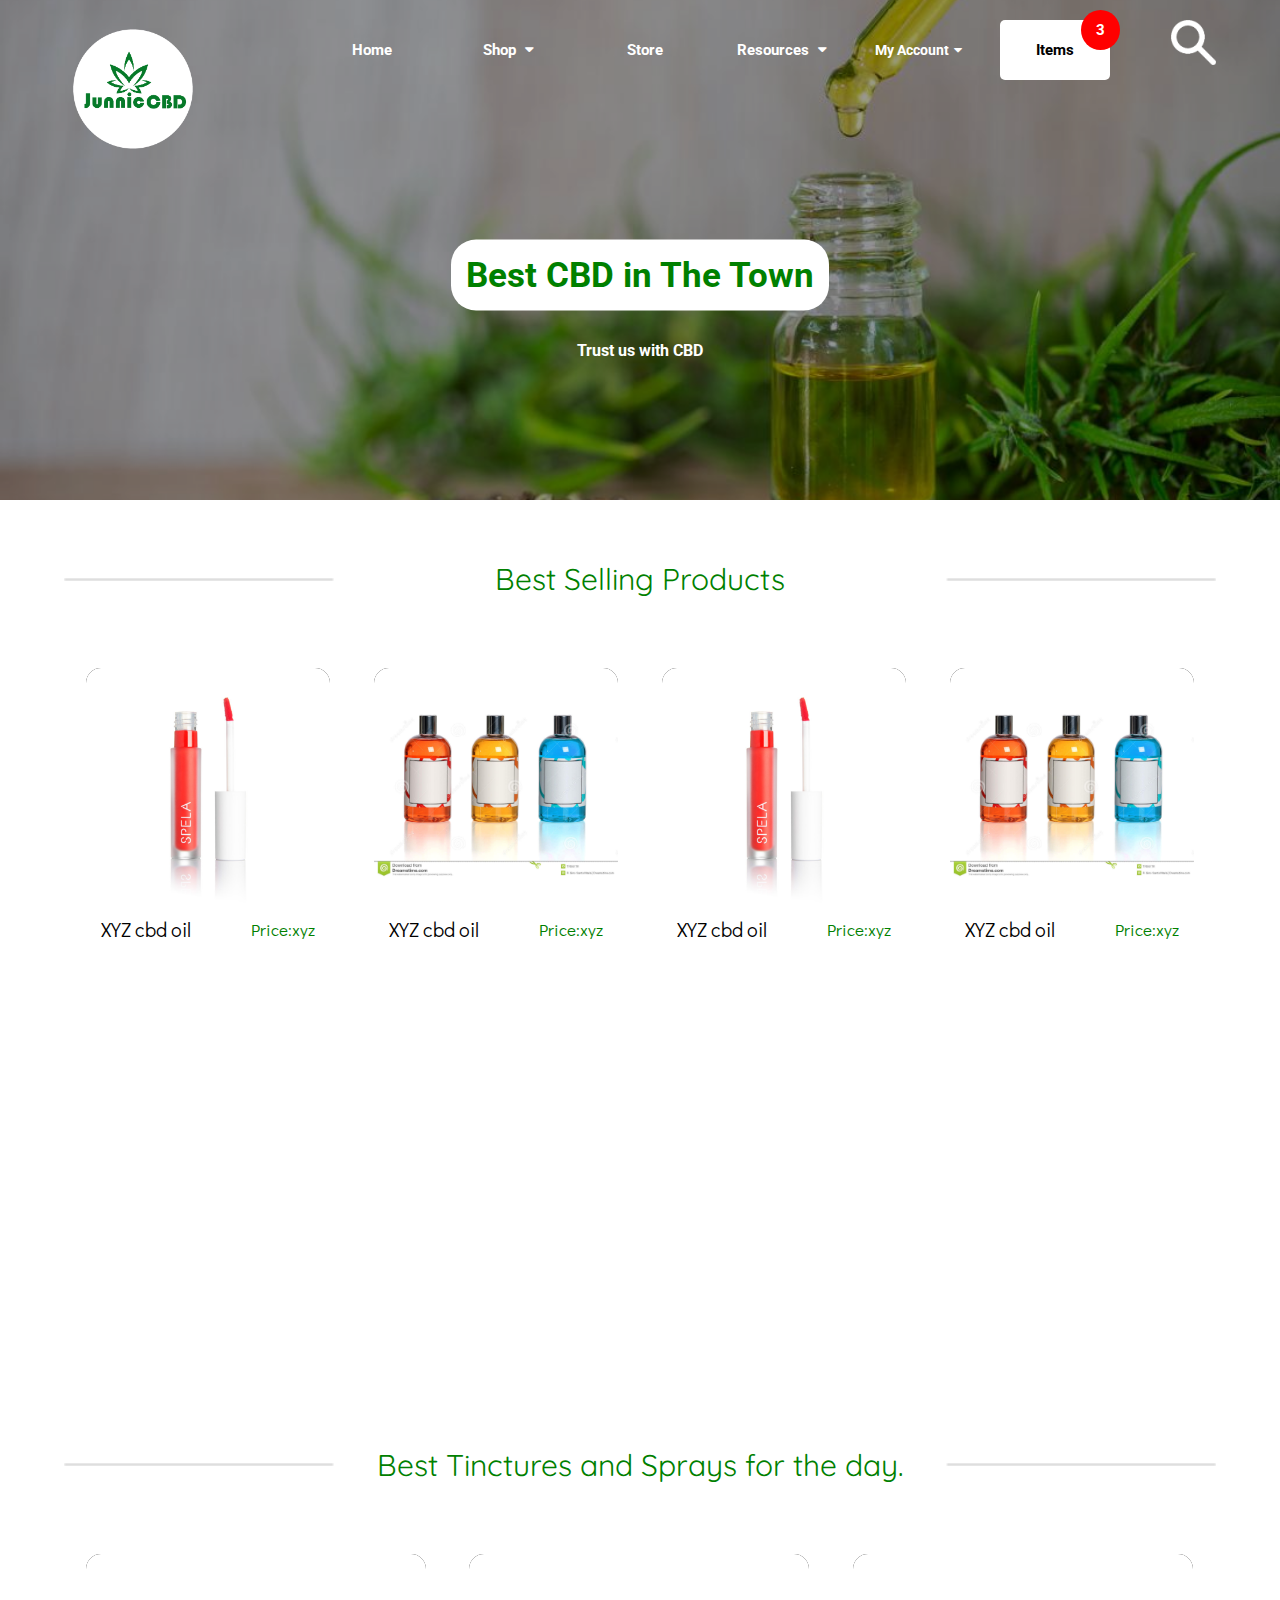
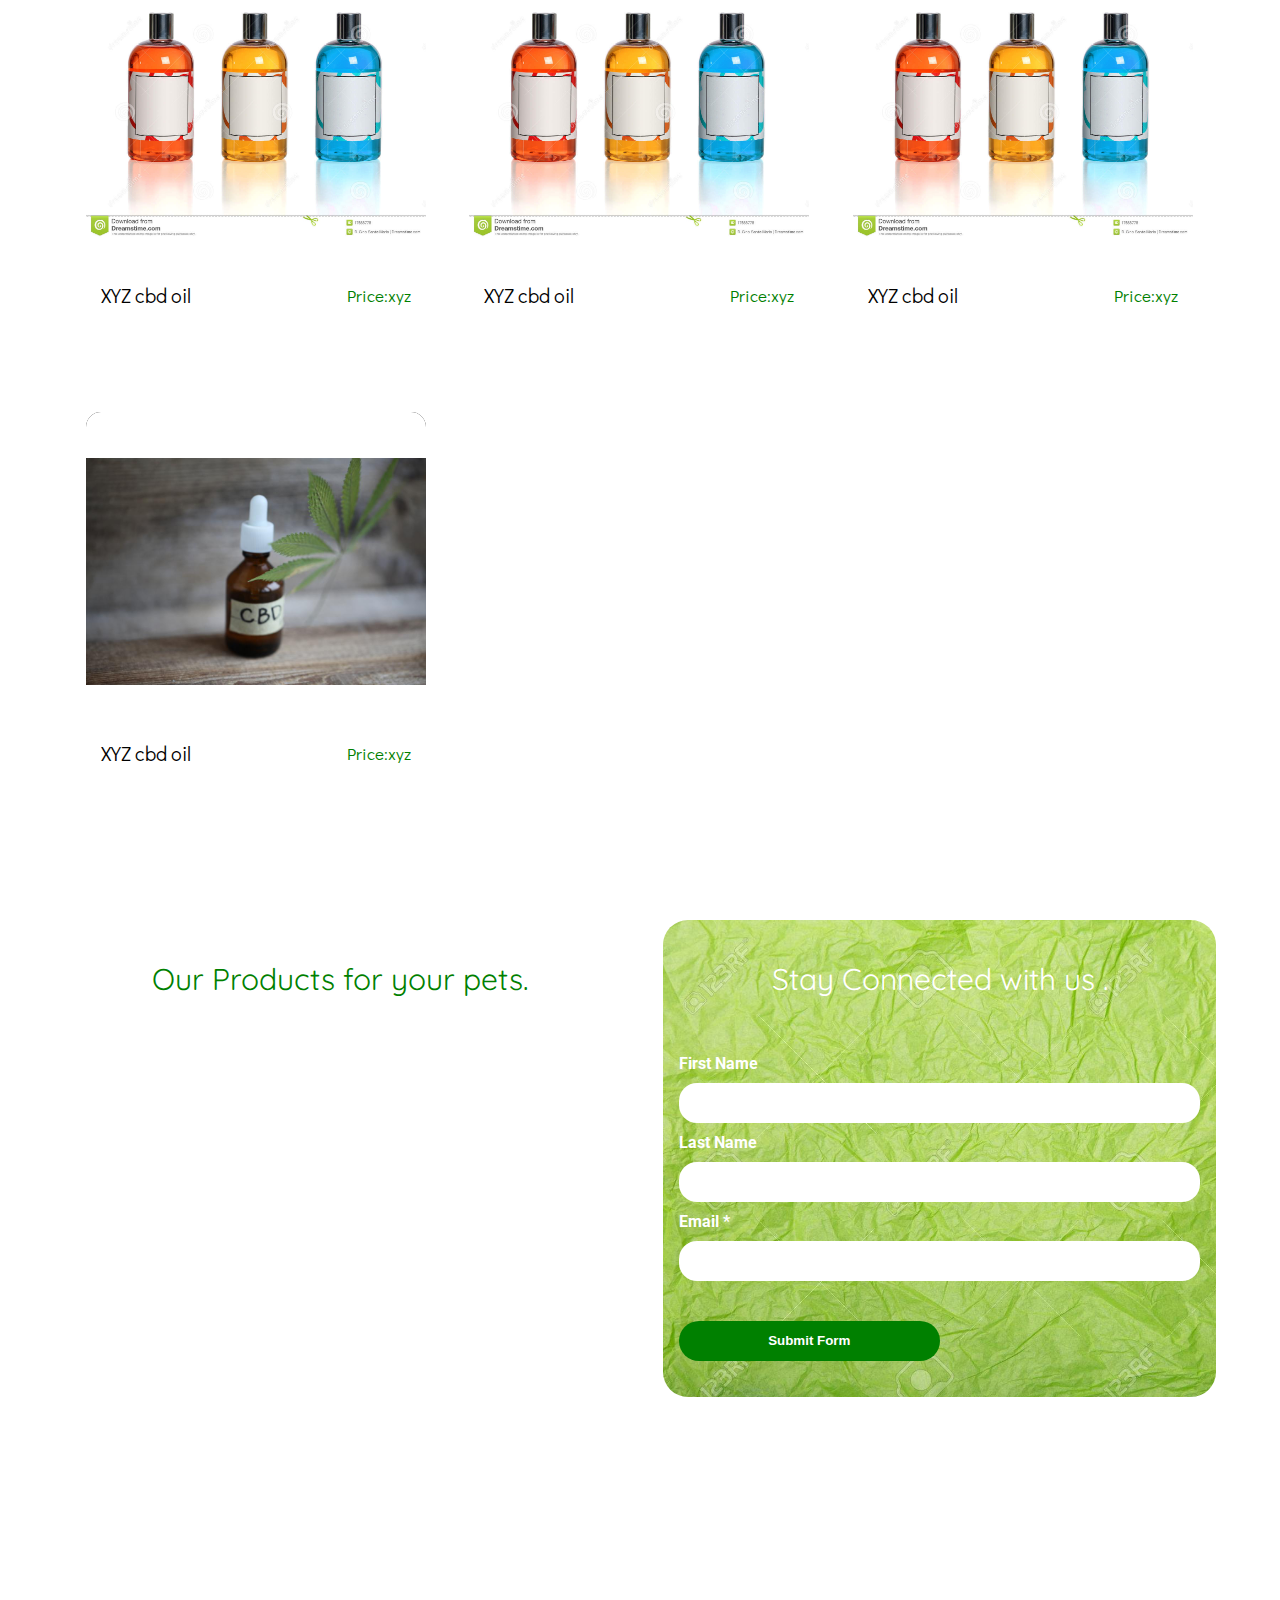
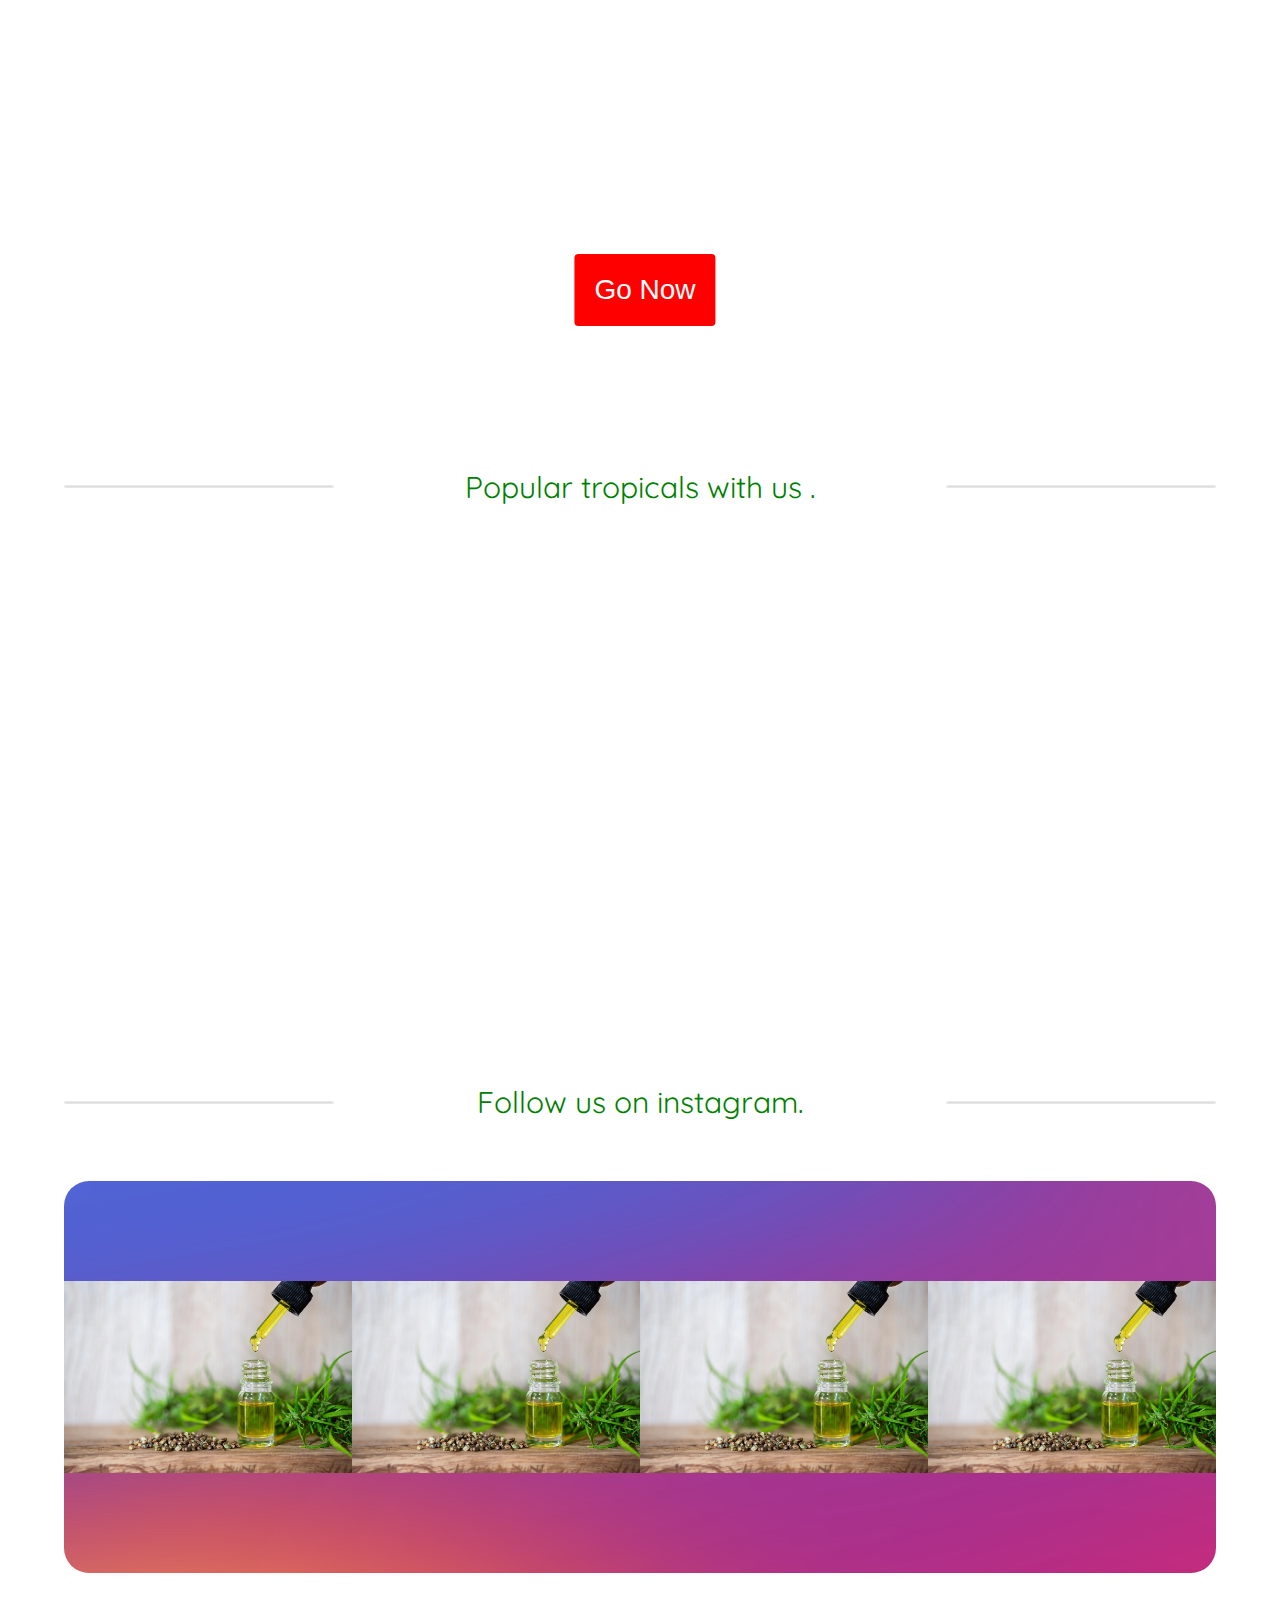
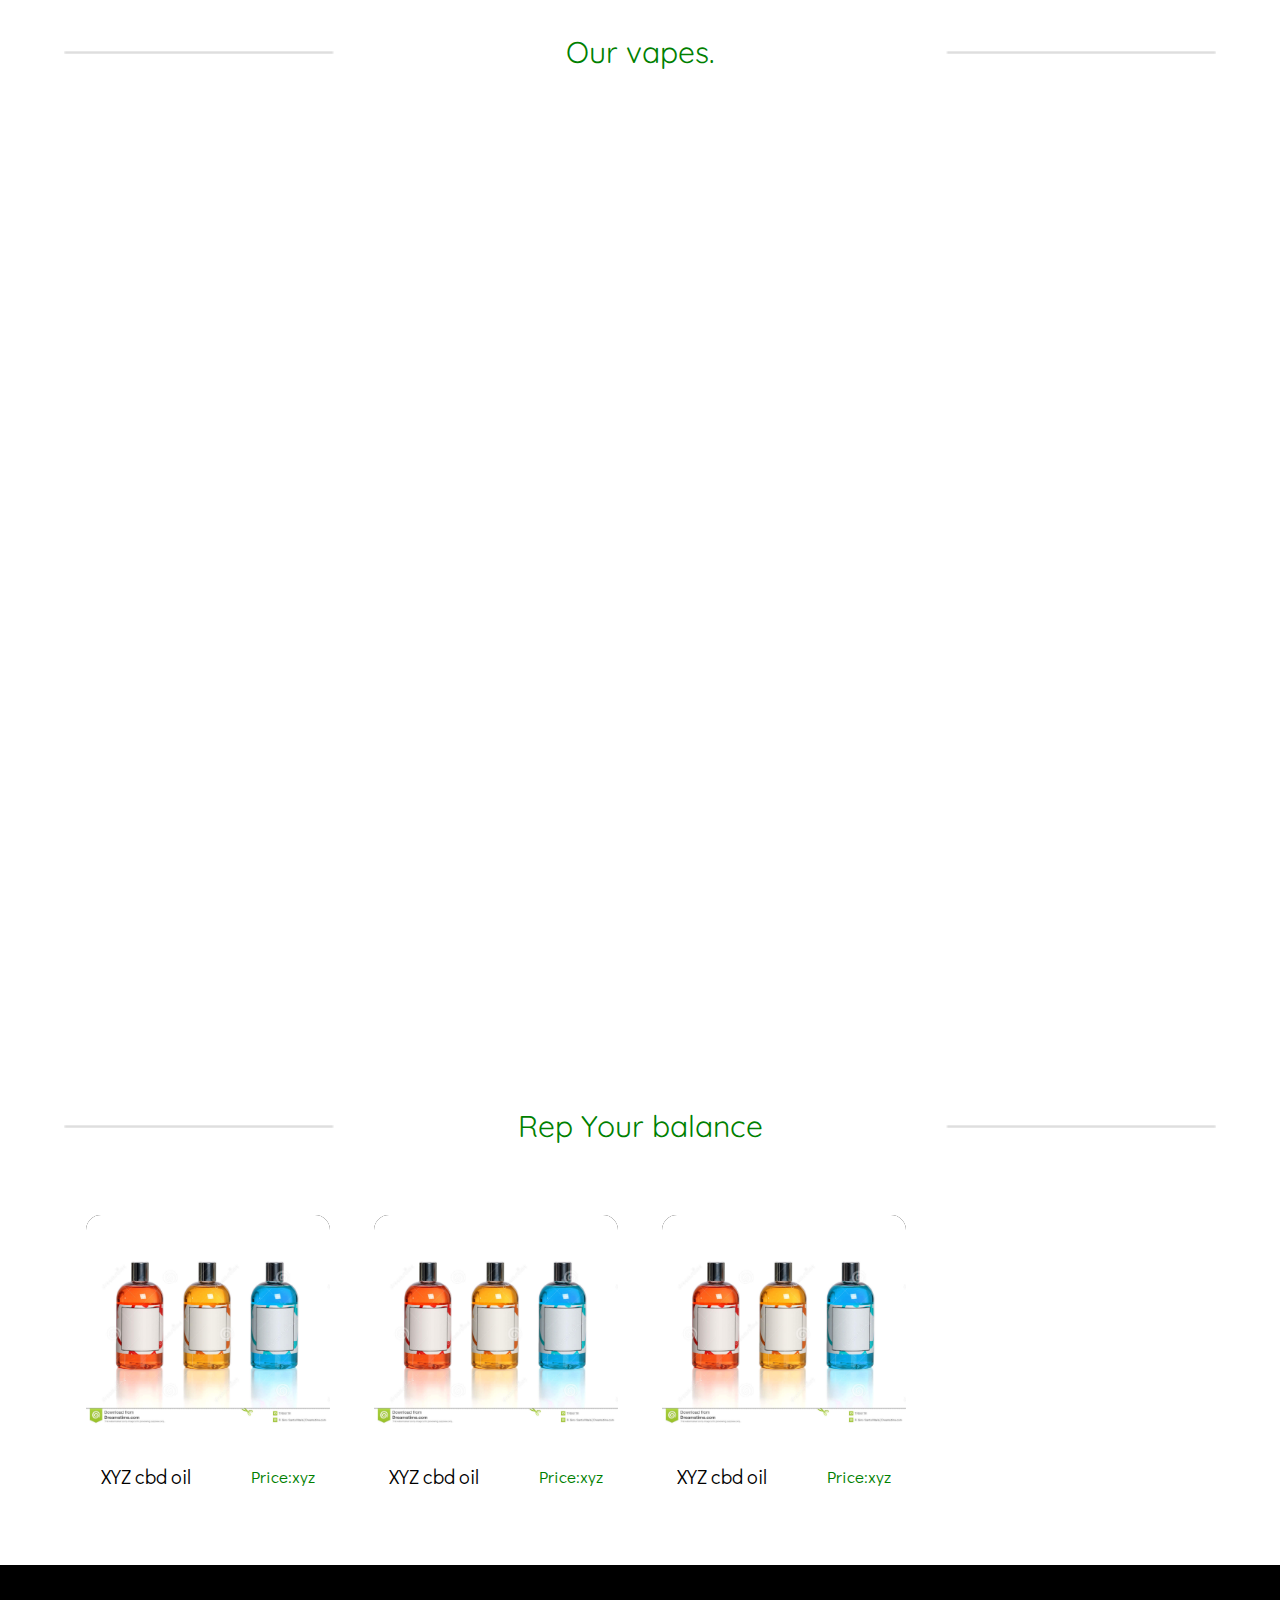
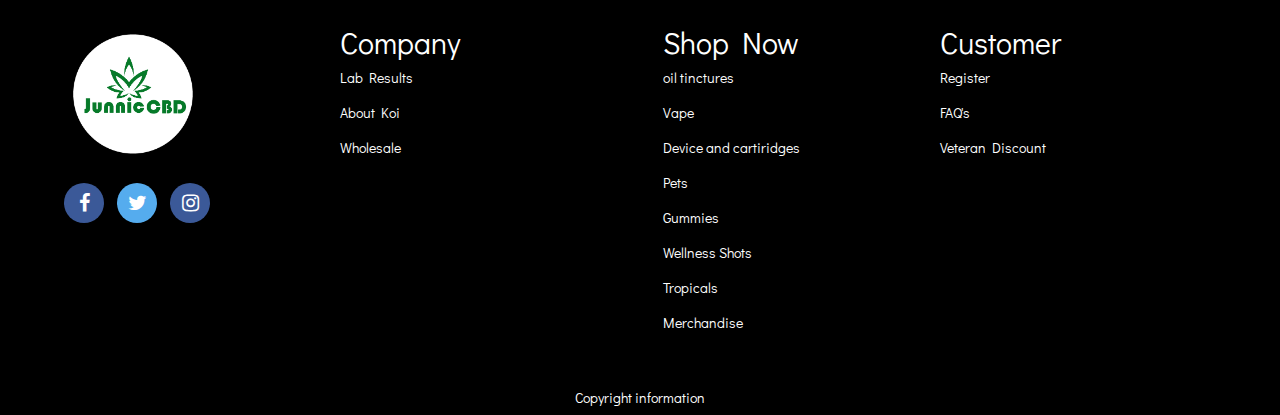
==== commit 50817572: "added social media" ====
--- a/index.html
+++ b/index.html
@@ -1,8 +1,9 @@
 <html>
 <head>
+    <title>Junnic CBD</title>
     <meta name="viewport" content="width=device-width, initial-scale=1.0">
-    <link href="https://fonts.googleapis.com/css?family=Roboto&display=swap" rel="stylesheet">
-
+    <link rel="stylesheet" href="https://cdnjs.cloudflare.com/ajax/libs/font-awesome/4.7.0/css/font-awesome.min.css">
+    <link href="https://fonts.googleapis.com/css?family=Didact+Gothic|Quicksand|Roboto&display=swap" rel="stylesheet">
     <link rel="stylesheet" href="./css/reset.css" />
     <link rel="stylesheet" href="./css/layout.css" />
     <link rel="stylesheet" href="./css/style.css" />
@@ -27,43 +28,13 @@
                         </div>
                     </div>
                 </div>
-                <!--<nav class="navbar navbar-expand-lg navbar-dark bg-dark">
-
-                    <button class="navbar-toggler" type="button" data-toggle="collapse" data-target="#navbarSupportedContent" aria-controls="navbarSupportedContent" aria-expanded="false" aria-label="Toggle navigation">
-                        <span class="navbar-toggler-icon"></span>
-                    </button>
-
-                    <div class="collapse navbar-collapse" id="navbarSupportedContent">
-                        <ul class="navbar-nav mr-auto">
-                            <li class="nav-item active">
-                                <a class="nav-link" href="#">Home <span class="sr-only">(current)</span></a>
-                            </li>
-                            <li class="nav-item">
-                                <a class="nav-link" href="#">Link</a>
-                            </li>
-                            <li class="nav-item dropdown">
-                                <a class="nav-link dropdown-toggle" href="#" id="navbarDropdown" role="button" data-toggle="dropdown" aria-haspopup="true" aria-expanded="false">
-                                    Dropdown
-                                </a>
-                                <div class="dropdown-menu" aria-labelledby="navbarDropdown">
-                                    <a class="dropdown-item" href="#">Action</a>
-                                    <a class="dropdown-item" href="#">Another action</a>
-                                    <div class="dropdown-divider"></div>
-                                    <a class="dropdown-item" href="#">Something else here</a>
-                                </div>
-                            </li>
-                            <li class="nav-item">
-                                <a class="nav-link disabled" href="#">Disabled</a>
-                            </li>
-                        </ul>
-                    </div>
-                </nav>-->
+               
                 <nav id="my-nav">
         <div class="collapse navbar-collapse" id="navbarSupportedContent">
         <ul>
             <li ><a href="#">Home</a></li>
             <li  class="has-drop">
-                <a href="#" class="dropdown"> Shop</a>
+                <a href="#" class="dropdown"> Shop <i class="fa fa-caret-down"></i></a>
                 <ul class="submenu">
                     <li><a href="#">Link1</a></li>
                     <li><a href="#">Link2</a></li>
@@ -72,14 +43,15 @@
             </li>
             <li><a href="#">Store</a></li>
             <li class="has-drop">
-                <a href="#" class="dropdown ">Resources</a>
+                <a href="#" class="dropdown ">Resources <i class="fa fa-caret-down"></i></a>
+                
                 <ul class="submenu">
                     <li><a href="#">Link4</a></li>
                     <li><a href="#">Link5</a></li>
                     <li><a href="#">Link6</a></li>
                 </ul>
             </li>
-            <li class="has-drop"><a href="#" class="dropdown">My Account</a>
+            <li class="has-drop"><a href="#" class="dropdown small">My Account<i class="fa fa-caret-down"></i></a>
             <ul class="submenu">
                 <li><a href="#">Signup</a></li>
                 <li><a href="#">SingIn</a></li>
@@ -290,7 +262,17 @@
                         </a>
 
                     </li>
-                    <li class="product-list-3"></li>
+                    <li class="product-list-3">
+                        <div class="single-product">
+                            <div id="add-to-cart" class="product-add-button-overlay"></div>
+                            <img class="product-img " src="./images/product-4.jpg" />
+                        </div>
+                        <a href="#">
+                            <h2 class="product-title">XYZ cbd oil</h2>
+                            <span>Price:xyz </span>
+                        </a>
+
+                    </li>
                     <li class="product-list-3"></li>
                     <li class="product-list-3"></li>
 
@@ -455,6 +437,12 @@
                 <div class="col-2-left">
                     <div class="col-2-left-left ">
                         <a href="#"><img src="./images/logo-1.png" /></a>
+                        <div class="social-media">
+                            <a href="#" class="fa fa-facebook"></a>
+                            <a href="#" class="fa fa-twitter"></a>
+                            <a href="#" class="fa fa-instagram"></a>
+                        </div>
+
                     </div>
                     <div class="col-2-left-right white-footer-list">
                         <span>Company</span>
@@ -462,7 +450,9 @@
                             <li><a href="#">Lab Results</a></li>
                             <li><a href="#">About Koi</a></li>
                             <li><a href="#">Wholesale</a></li>
+
                         </ul>
+
                     </div>
                 </div>
                 <div class="col-2-right">
--- a/css/layout.css
+++ b/css/layout.css
@@ -13,7 +13,7 @@
 }
 .header-menu {
     float: right;
-    width: 70%;
+    width: 78%;
     margin-top: 20px;
 
 }
@@ -189,27 +189,30 @@
 .footer-wrapper {
     background-color: black;
     border-top: 2px solid white;
-    height: 600px;
+    font-family: 'Didact Gothic', sans-serif;
+    line-height:35px;
+    font-size:14px;
 }
 .footer-container{
     
     width:90%;
     margin: 0 auto;
 }
+
 .col-2-left-left{
     float:left;
     width:50%;
 }
 .col-2-left-left img{
-    width:80%;
+    width:50%;
 }
 .col-2-right-right{
     float:right;
     width:50%;
 }
-.col-2-left-right{
-    float:right;
-    width:50%;
+.col-2-left-right {
+    float: right;
+    width: 50%;
 }
 .col-2-right-left{
     float:left;
@@ -259,16 +262,16 @@
 .header-menu ul li ul li a {
     background-color: transparent;
 }
-.has-drop{
-    background-image:url('../images/dropdown.png');
-    background-repeat:no-repeat;
-    background-size:15%;
-    background-position:50% 100%;  
+.has-drop {
+    /*background-image: url('../images/dropdown.png');
+    background-repeat: no-repeat;
+    background-size: 15%;
+    background-position: 50% 100%;*/
 }
 .product-img {
     width: 100%;
     height: 80%;
-    background-color: black;
+    background-color: white;
     border-top-left-radius: 15px;
     border-top-right-radius: 15px;
 
--- a/css/style.css
+++ b/css/style.css
@@ -76,11 +76,12 @@
     .search-bar-with-close{
         position:relative;
     }
-.quote span, .double-quote span{
-    font-size:30px;
-    font-weight:800;
-    color:green;
-    margin-top:10px;
+.quote span, .double-quote span {
+    font-size: 30px;
+    font-weight: normal;
+    color: green;
+    margin-top: 10px;
+    font-family: 'Quicksand', sans-serif;
 }
 .quote{
     background-image:url('../images/humble-team.png');
@@ -263,6 +264,9 @@
     font-size:30px;
     color:white;
 }
+.white-footer-list ul li a:hover{
+    color:green;
+}
 .signup-container form{
     margin:0 auto;
 
@@ -361,43 +365,45 @@
        
         transform: translateY(4px);
     }
-.product-list-3 span{
-    display:block;
-    padding-top:5px;
-    color:green;
-    font-size:17px;
-    font-weight:800;
-    float:right;
-    margin-top:5px;
-    margin-right:15px;
-
+.product-list-3 span {
+    display: block;
+    padding-top: 5px;
+    color: green;
+    font-size: 17px;
+    font-weight: normal;
+    float: right;
+    margin-top: 5px;
+    margin-right: 15px;
+    font-family: 'Didact Gothic', sans-serif;
 }
 .product-list-3 a{
     text-decoration:none;
     color:black;
 }
 .product-list-4 span {
-    display:block;
+    display: block;
     padding-top: 5px;
     color: green;
-    font-weight:800;
-    font-size:17px;
+    font-weight: normal;
+    font-size: 17px;
     text-align: left;
-    float:right;
-    margin-top:5px;
-    margin-right:15px;
+    float: right;
+    margin-top: 5px;
+    margin-right: 15px;
+    font-family: 'Didact Gothic', sans-serif;
 }
 
 .product-list-4 a {
     text-decoration: none;
     color: black;
 }
-.product-title{
-    padding-left:15px;
-    float:left;
-    margin-top:8px;
-    font-size:20px;
-    font-weight:200;
+.product-title {
+    padding-left: 15px;
+    float: left;
+    margin-top: 8px;
+    font-size: 20px;
+    font-weight: 200;
+    font-family: 'Didact Gothic', sans-serif;
 }
 .page-title {
     text-align: center;
@@ -656,3 +662,40 @@
     color:white !important;
 }
 
+.footer-container .fa {
+    padding: 10px;
+    font-size: 20px;
+    width: 20px;
+    text-align: center;
+    text-decoration: none;
+    border-radius: 50%;
+    margin-right:10px;
+}
+.fa:hover{
+    opacity:0.7;
+}
+.social-media{
+    width:100%;
+    margin-top:20px;
+    margin-bottom:20px;
+}
+.fa-facebook {
+    background: #3B5998;
+    color: white;
+}
+.fa-twitter {
+    background: #55ACEE;
+    color: white;
+}
+.fa-instagram {
+    background: #3B5998;
+    color: white;
+}
+.fa{
+    color:white;
+    padding-left:5px;
+    margin:0;
+}
+.small{
+    font-size:14px !important;
+}
--- a/css/mobile.css
+++ b/css/mobile.css
@@ -1,216 +1,272 @@
-@media only screen and (max-width: 900px) {
-    .product-list-3 {
-        width: 45%;
-    }
-
-    .product-list-4 {
-        width: 45%;
-    }
-
-    nav {
-        display: none;
-    }
-
-    .col-2-right {
-        width: 100%;
-    }
-
-    .col-2-left {
-        width: 100%;
-    }
-
-    .search-button {
-        width: 10%;
-        float: left;
-    }
-
-    .overlay-button {
-        top: 70%;
-        left: 50%
-    }
-
-    .mobile-menu {
-        display:block;
-        position:absolute;
-        right: 32px;
-        /*background-image: url('../images/burgermenu.jpg');
+@media only screen and (max-width: 1300px) {
+.overlay-span{
+    font-size:35px;
+}
+.product-img{
+    object-fit:scale-down;
+}
+.header-menu ul li a{
+    font-size:0.5vw;
+}
+
+}
+    @media only screen and (max-width: 900px) {
+        .product-list-3 {
+            width: 45%;
+        }
+
+        .product-list-4 {
+            width: 45%;
+        }
+
+        nav {
+            display: none;
+        }
+
+        .col-2-right {
+            width: 100%;
+        }
+
+        .col-2-left {
+            width: 100%;
+        }
+
+        .search-button {
+            width: 10%;
+            float: left;
+        }
+
+        .overlay-button {
+            top: 70%;
+            left: 50%
+        }
+
+        .mobile-menu {
+            display: block;
+            position: absolute;
+            right: 32px;
+            /*background-image: url('../images/burgermenu.jpg');
         background-repeat: no-repeat;
         background-size: cover;
         height:50px;
         width: 8%;*/
-        float: right;
+            float: right;
+        }
+        .has-drop {
+            background-size: 5%;
+            background-position: 90% 80%;
+        }
+
+
+        .header-menu nav {
+            position: absolute;
+            left: 0px;
+            width: 99%;
+            top: 0px;
+        }
+
+            .header-menu nav ul li {
+                width: 100%;
+                background-color: black;
+            }
+
+                .header-menu nav ul li a {
+                    width: 100%;
+                }
+
+        .signup-container {
+            width: 70%;
+            margin-bottom: 100px;
+        }
+
+        .signup-form label {
+            width: 100%;
+            margin-left: 0px;
+        }
+
+        .signup-form input {
+            width: 100%;
+            margin-left: 0px;
+            margin-right: 0px;
+        }
+
+        .badge {
+            position: absolute;
+            top: 10px;
+            right: 10px;
+        }
+
+        .overlay-span {
+            font-size: 20px;
+        }
+
+        .badge {
+            top: 10px;
+            right: 10px;
+        }
+
+        .cart {
+            animation-name: none;
+        }
+
+        .product-add-button-overlay {
+            animation: none;
+        }
+
+
+        .banner-wrapper img {
+            height: unset;
+        }
+
+        .overlay-button {
+            display: none;
+        }
+
+        .overlay-span {
+            display: flex;
+            top: 60%;
+            justify-content: center;
+        }
+
+        .header-logo img {
+            width: 100%;
+        }
+        .modal-content {
+            width: 80%;
+        }
     }
-    .has-drop {
-        background-size: 5%;
-    }
-
-    .header-menu nav {
-        position: absolute;
-       
-        left: 0px;
-        width: 99%;
-        top: 0px;
-    }
-
-        .header-menu nav ul li {
-            width: 100%;
-            background-color: black;
-        }
-
- .header-menu nav ul li a {
-                width: 100%;
- }
- .signup-container{
-     width:70%;
-     margin-bottom:100px;
- }
- .signup-form label{
-     width:100%;
-     margin-left:0px;
- }
- .signup-form input{
-     width:100%;
-     margin-left:0px;
-     margin-right:0px;
- }
-    .badge {
-        position: absolute;
-        top: 10px;
-        right: 10px;
-    }
-    .overlay-span {
-        font-size: 20px;
-    }
-    .badge {
-        top: 10px;
-        right: 10px;
-    }
-    .cart{
-        animation-name:none;
-    }
-    .product-add-button-overlay{
-        animation:none;
-    }
-    .search-go {
-        width: 20%;
-    }
-    .banner-wrapper img {
-        height:unset;
-
-    }
-    .overlay-button{
-        display:none;
-    }
-    .overlay-span{
-        display:flex;
-        top:60%;
-        justify-content:center;
-    }
-}
-
-
-@media only screen and (max-width: 600px) {
-    .product-list-3 {
-        width: 80%;
-        margin-left: 10%;
-        margin-right: 0px;
-        margin-top: 40px;
-        margin-bottom: 40px;
-    }
-    .product-list-4{
-        width:70%;
-        margin: 0 auto;
-        margin-left:15%;
-        margin-right:10px;
-        margin-top:30px;
-        margin-bottom:40px;
-    }
-    nav {
-        display:none;
-    }
-    .col-2-right{
-        width:100%;
-    }
-    .col-2-left{
-        width:100%;
-    }
-    .search-button{
-        width:15%;
-        float:left;
-        }
-    .overlay-button{
-        top:70%;
-        left:50%
-    }
-    .mobile-menu{
-        position:absolute;
-        right:16px;
-        display:block;
-        /*background-image:url('../images/burgermenu.jpg');
+
+
+    @media only screen and (max-width: 600px) {
+        .product-list-3 {
+            width: 80%;
+            margin-left: 10%;
+            margin-right: 0px;
+            margin-top: 40px;
+            margin-bottom: 40px;
+        }
+
+        .product-list-4 {
+            width: 70%;
+            margin: 0 auto;
+            margin-left: 15%;
+            margin-right: 10px;
+            margin-top: 30px;
+            margin-bottom: 40px;
+        }
+
+        nav {
+            display: none;
+        }
+
+        .col-2-right {
+            width: 100%;
+        }
+
+        .col-2-left {
+            width: 100%;
+        }
+
+        .search-button {
+            width: 15%;
+            float: left;
+        }
+
+        .overlay-button {
+            top: 70%;
+            left: 50%
+        }
+
+        .mobile-menu {
+            position: absolute;
+            right: 16px;
+            display: block;
+            /*background-image:url('../images/burgermenu.jpg');
         background-repeat:no-repeat;
         height:40px;
         background-size:cover;
         width:10%;*/
-        float:right;
+            float: right;
+        }
+
+            .mobile-menu img {
+                width: 100%;
+            }
+
+        .has-drop {
+            background-size: 5%;
+            background-position:80% 80%;
+        }
+
+        .header-menu nav {
+            position: absolute;
+            left: 0px;
+            width: 99%;
+            top: 0px;
+        }
+
+            .header-menu nav ul li {
+                width: 100%;
+                background-color: black;
+            }
+
+                .header-menu nav ul li a {
+                    width: 100%;
+                }
+
+        .company-info {
+            display: none;
+        }
+
+        .signup-container {
+            width: 100%;
+        }
+
+        .signup-form label {
+            width: 100%;
+            margin-left: 0px;
+        }
+
+        .signup-form input {
+            width: 100%;
+            margin-left: 0px;
+            margin-right: 0px;
+        }
+
+        .badge {
+            position: absolute;
+            top: 10px;
+            right: 10px;
+        }
+
+        .overlay-span {
+            font-size: 20px;
+        }
+
+        .small-overlay-span {
+            top: 78%;
+        }
+
+        .badge {
+            top: 10px;
+            right: 10px;
+        }
+
+        .quote {
+            background-image: none;
+        }
+
+
+        .header-logo img {
+            width: 80%;
+        }
+        .modal-content{
+            width:80%;
+        }
     }
-    .mobile-menu img{
-        width:100%;
+
+    @media only screen and (max-width: 460px) {
+        .small-overlay-span {
+            top: 88%;
+        }
     }
-    .has-drop {
-        background-size: 5%;
-    }
-    .header-menu nav {
-        position: absolute;
-        
-        left:0px;
-        width:99%;
-        top:0px;
-    }
-    .header-menu nav ul li {
-        width:100%;
-        background-color:black;
-    }
-    .header-menu nav ul li a{
-        width:100%;
-    }
-    .company-info {
-        display: none;
-    }
-    .signup-container {
-        width: 100%;
-       
-
-    }
-
-    .signup-form label {
-        width: 100%;
-        margin-left: 0px;
-    }
-
-    .signup-form input {
-        width: 100%;
-        margin-left: 0px;
-        margin-right: 0px;
-    }
-    .badge {
-        position: absolute;
-        top: 10px;
-        right: 10px;
-    }
-    .overlay-span{
-        font-size:20px;
-    }
-    .small-overlay-span{
-        top:78%;
-    }
-    .badge {
-        top: 10px;
-        right: 10px;
-    }
-    .quote{
-        background-image:none;
-    }
-    .search-go{
-        width:30%;
-    }
-}
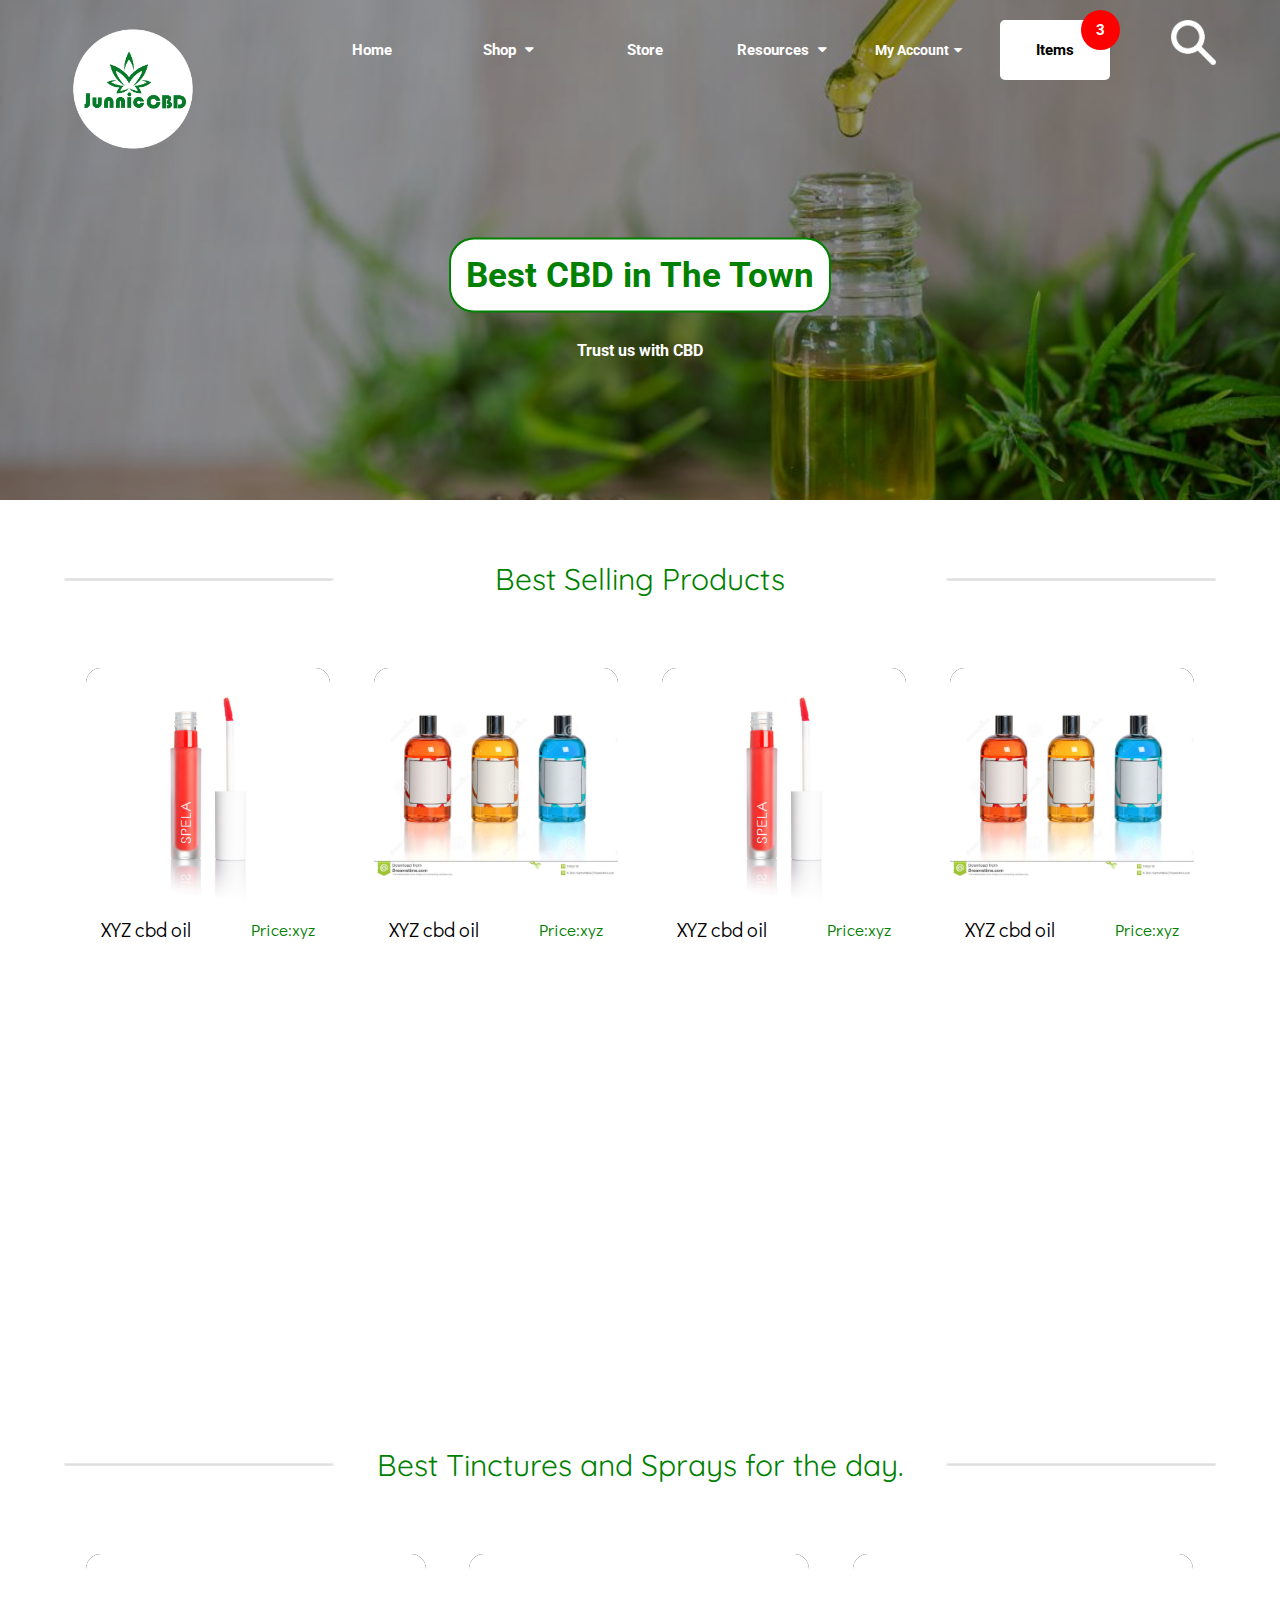
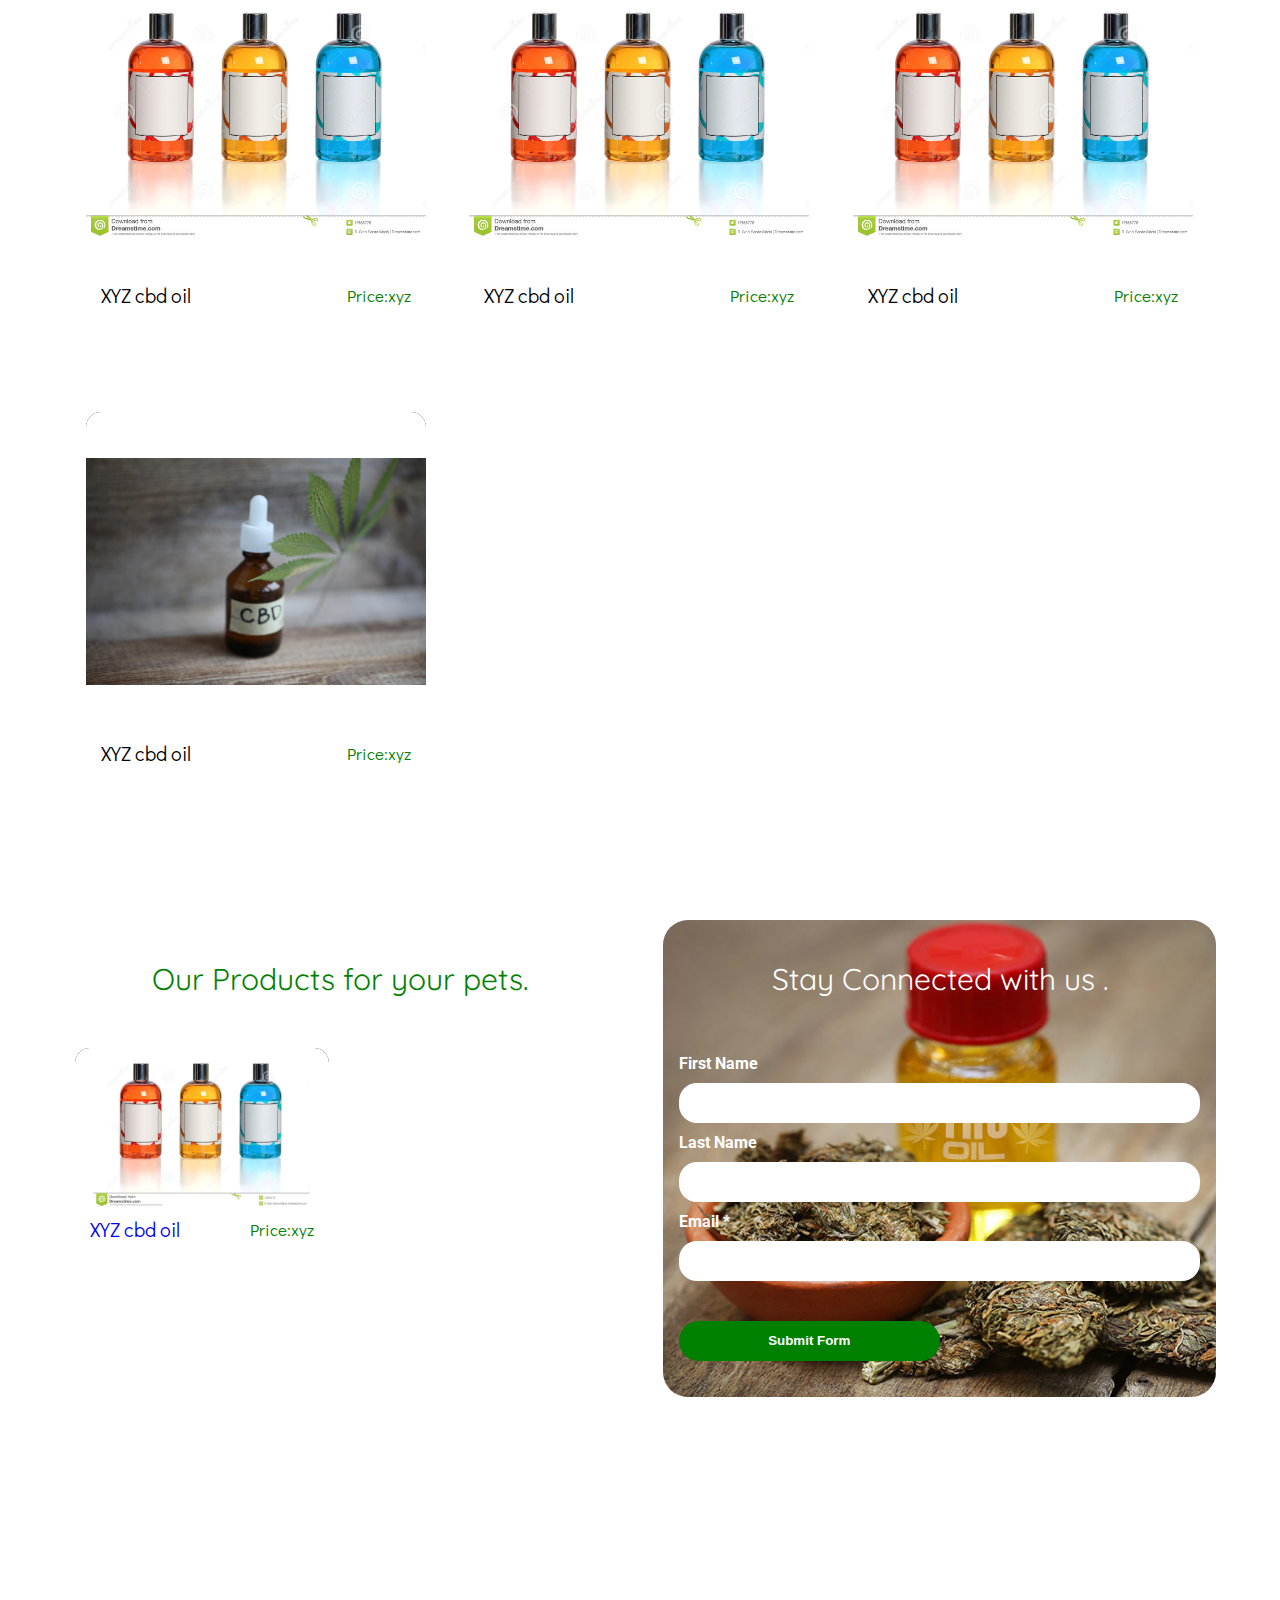
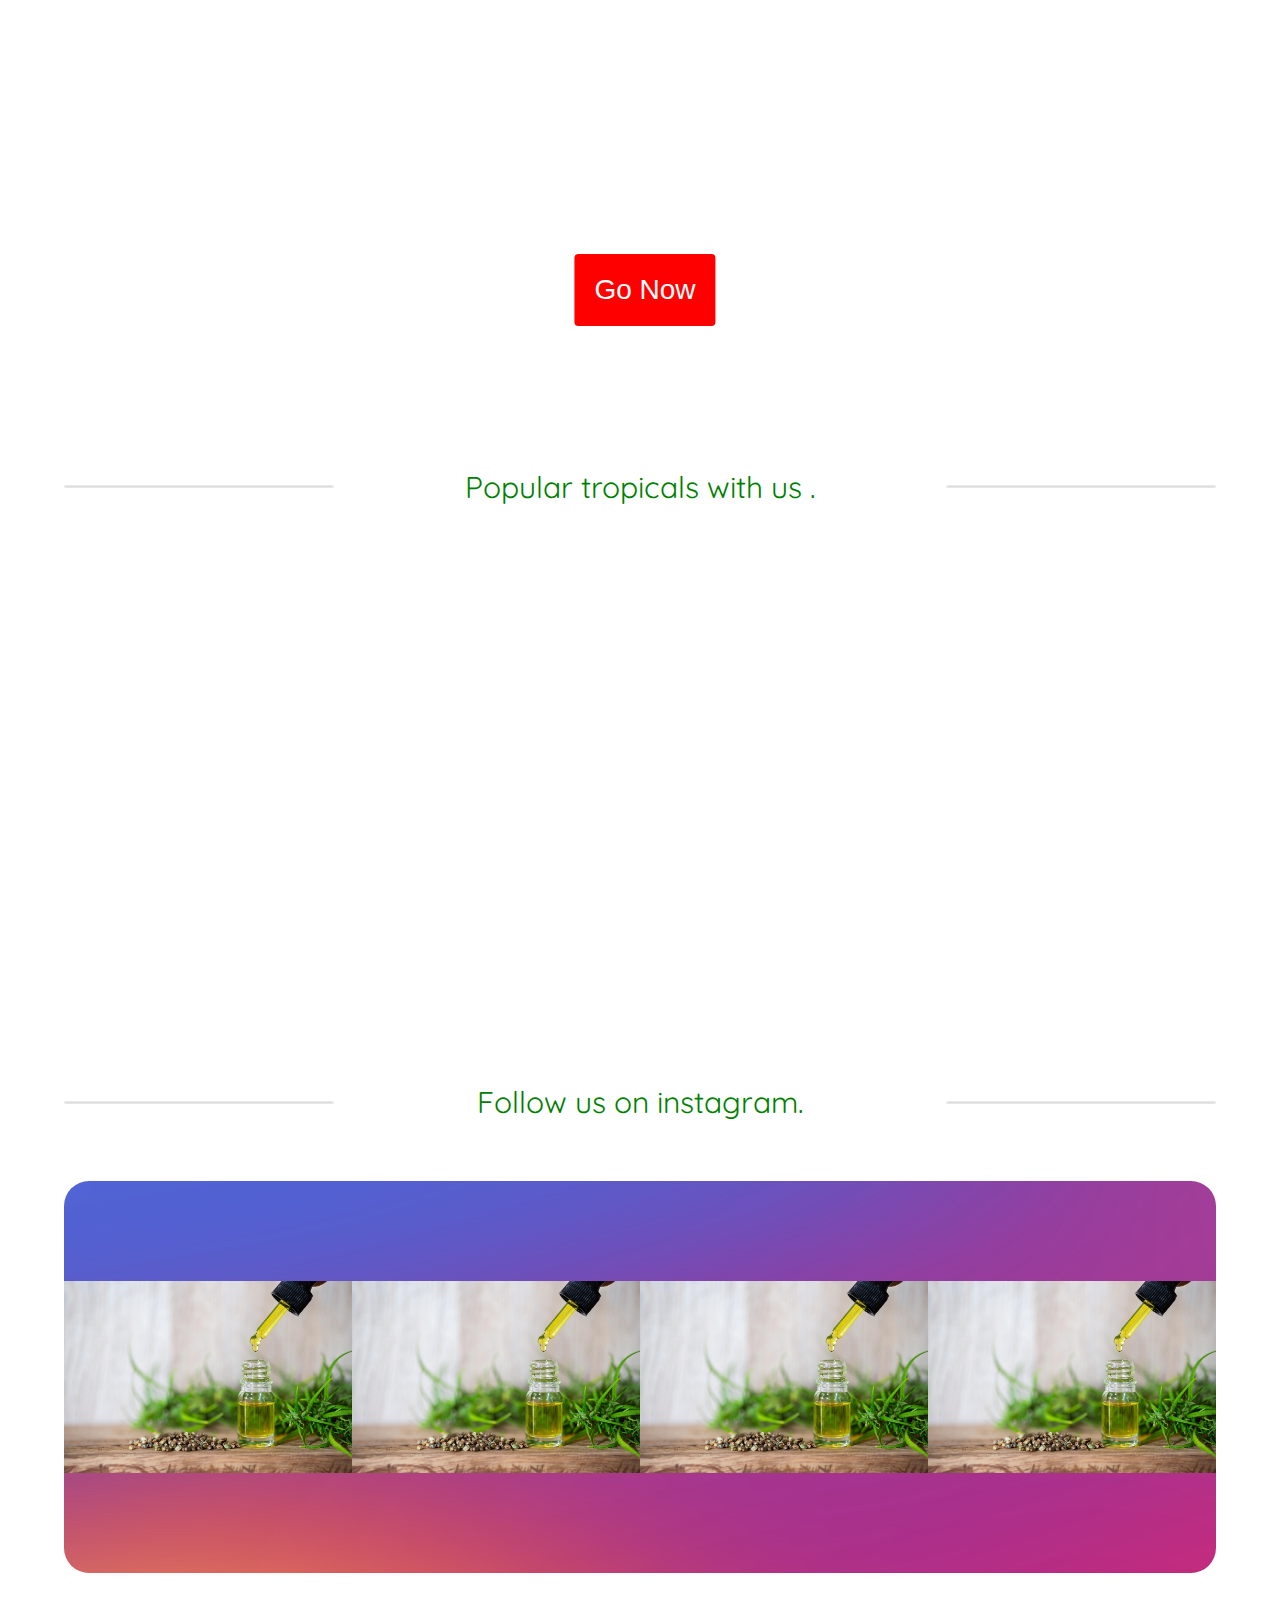
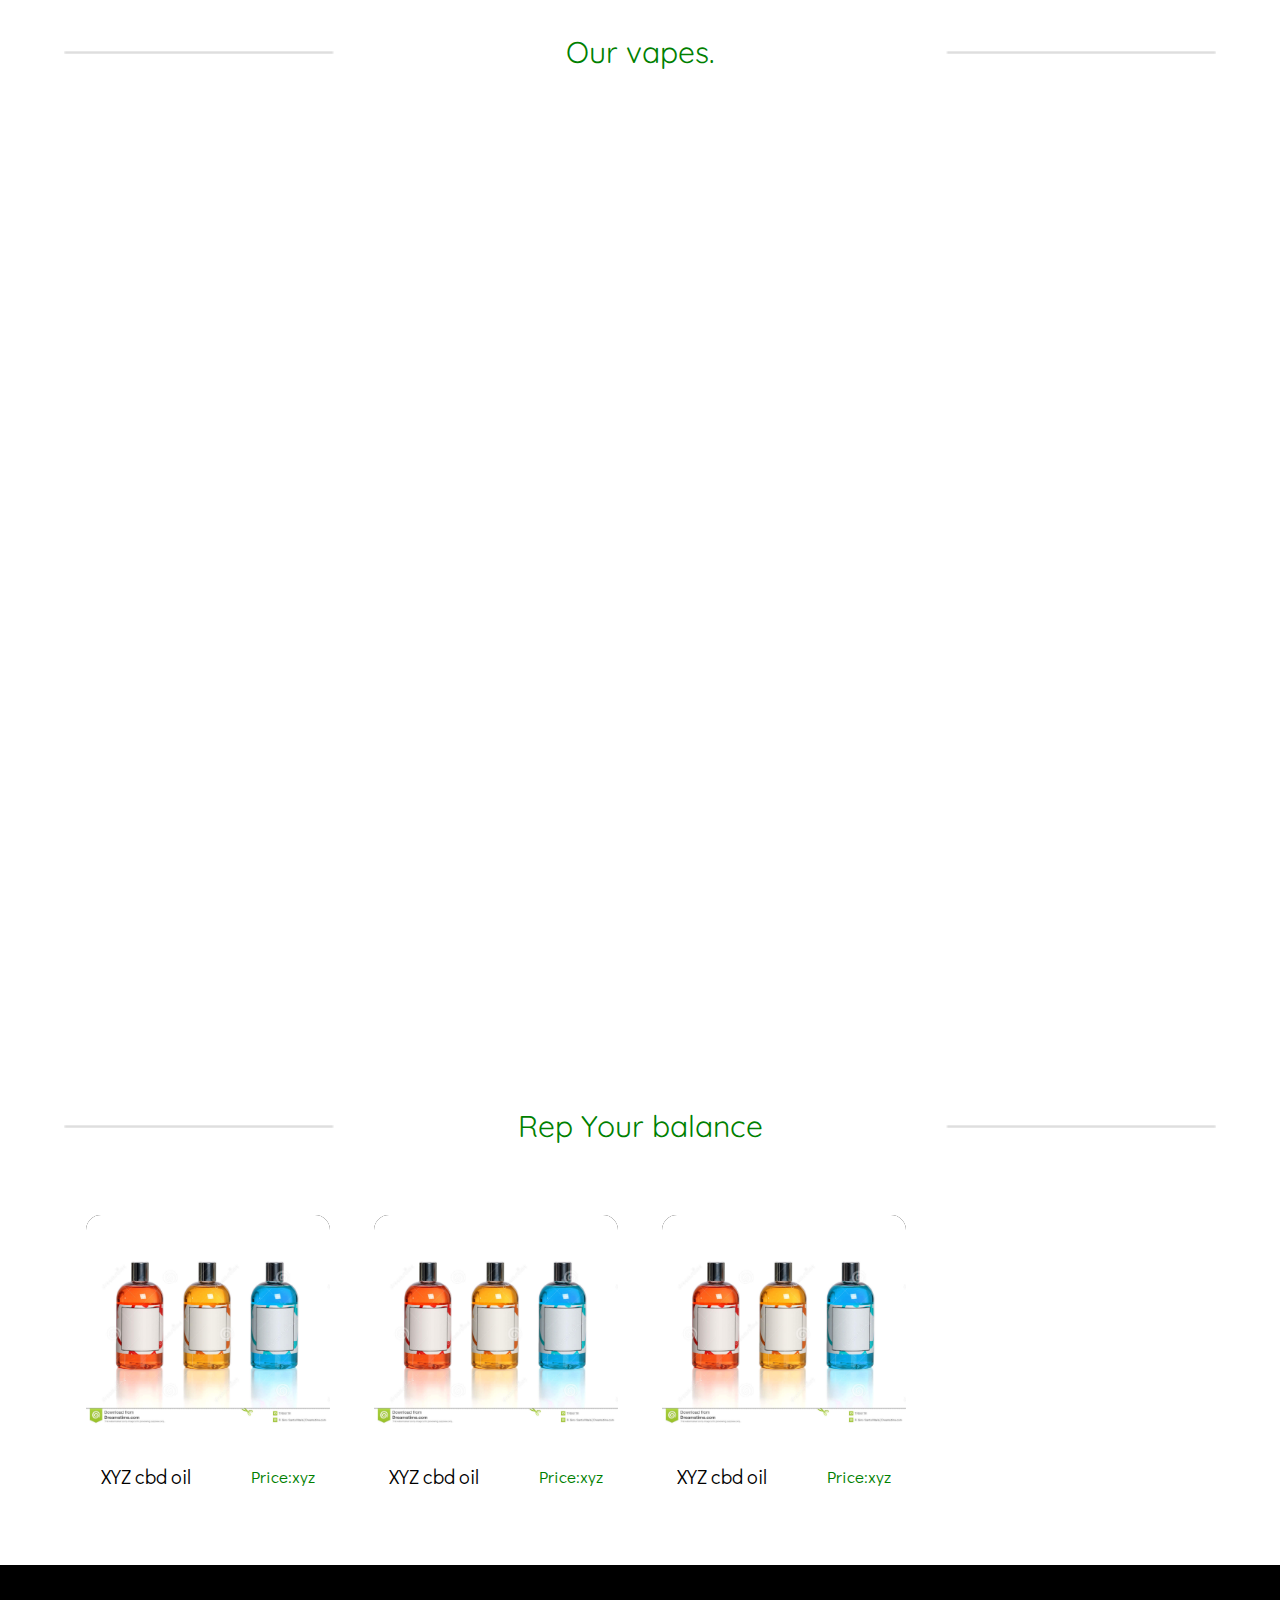
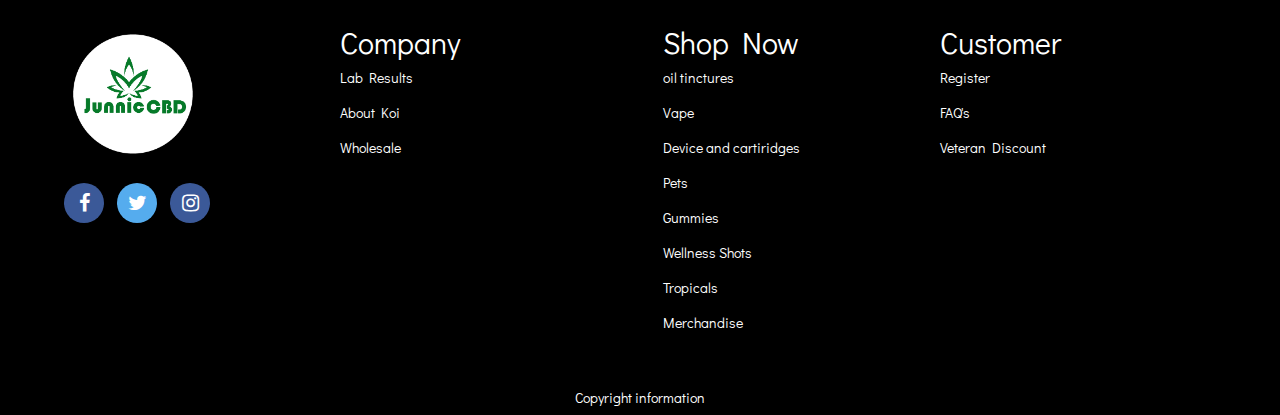
==== commit 0776b826: "added newsletter background change" ====
--- a/index.html
+++ b/index.html
@@ -289,7 +289,16 @@
                 <div class="products-size-2 clearfix">
                     <div class="products-list">
                         <ul>
-                            <li class="product-list-2"></li>
+                            <li class="product-list-2">
+                                <div class="single-product">
+                                    <div id="add-to-cart" class="product-add-button-overlay"></div>
+                                    <img class="product-img " src="./images/product-3.jpg" />
+                                </div>
+                                <a href="#">
+                                    <h2 class="product-title">XYZ cbd oil</h2>
+                                    <span>Price:xyz </span>
+                                </a>
+                            </li>
                             <li class="product-list-2"></li>
                         </ul>
                     </div>
--- a/css/layout.css
+++ b/css/layout.css
@@ -71,6 +71,8 @@
     -ms-transform: translate(-50%, -50%);
     padding: 15px;
     border-radius: 25px;
+    cursor:pointer;
+    border:2px solid green;
 }
 .small-overlay-span {
     position: absolute;
@@ -89,6 +91,8 @@
     font-size: 30px;
     transform: translate(-50%, -50%);
     -ms-transform: translate(-50%, -50%);
+    text-align-last:center;
+    text-align:center;
 
 }
 .banner-wrapper img{
@@ -282,10 +286,12 @@
     border-radius: 18px;
     color: white;
     height: 40px;
+    font-weight:900;
     background-color: green;
     border: 1px solid green;
     margin-top: 60px;
     margin-bottom: 40px;
+    cursor:pointer;
 }
 .login-btn {
     width: 40%;
@@ -293,9 +299,11 @@
     border-radius: 18px;
     color: black;
     margin-top: 60px;
+    font-weight:900;
     height: 40px;
     border: 4px solid green;
     margin-bottom: 40px;
+    cursor:pointer;
 }
 .mobile-menu{
     display:none;
@@ -351,13 +359,13 @@
 }
 @keyframes fading{
     0%{
-        opacity:0.8;
+        opacity:0.3;
     }
     50%{
-        opacity:0.1;
+        opacity:0.5;
     }
     100%{
-        opacity:0.8;
+        opacity:1;
     }
 }
 @keyframes scrolling {
@@ -371,4 +379,15 @@
     100% {
         transform:translate(0px,10px);
     }
+}
+@keyframes scrollfromtop{
+    0%{
+        margin-top:-400px;
+    }
+    50%;{
+        margin-top:-100px;
+    }
+    100%{
+        margin-top:unset;
+    }
 }--- a/css/style.css
+++ b/css/style.css
@@ -59,7 +59,7 @@
 /* The Close Button */
 .close {
     background-color:red;
-    color: #aaa;
+    color: white;
    float:right;
    margin-right:20px;
     font-size: 50px;
@@ -365,6 +365,7 @@
        
         transform: translateY(4px);
     }
+
 .product-list-3 span {
     display: block;
     padding-top: 5px;
@@ -392,7 +393,18 @@
     margin-right: 15px;
     font-family: 'Didact Gothic', sans-serif;
 }
-
+.product-list-2 span {
+    display: block;
+    padding-top: 5px;
+    color: green;
+    font-weight: normal;
+    font-size: 17px;
+    text-align: left;
+    float: right;
+    margin-top: 5px;
+    margin-right: 15px;
+    font-family: 'Didact Gothic', sans-serif;
+}
 .product-list-4 a {
     text-decoration: none;
     color: black;
@@ -410,7 +422,8 @@
     font-size: 50px;
     margin-top: 15px;
     margin-bottom: 30px;
-    color: #468325;
+    color: black;
+    font-family: 'Didact Gothic', sans-serif;
 }
 .zoom {
     transition: transform .2s; /* Animation */
@@ -443,12 +456,9 @@
 }
 .product-add-button-overlay {
     display: none;
-    height: 15%;
-    width: 17.5%;
+    width:15%;
+    padding-bottom: 20%;
     background-image: url('../images/add-button.png');
-    animation-name: background-jumping;
-    animation-duration: 2s;
-    animation-iteration-count: 2;
     background-size: contain;
     background-repeat: no-repeat;
     cursor: pointer;
@@ -547,6 +557,7 @@
     padding: 16px 20px;
     border: 1px solid #ccc;
     border-top: none;
+    min-height:230px;
 }
 .tabcontent h3{
    margin-bottom:20px;
@@ -560,6 +571,9 @@
     }
 .show{
     display:block;
+    animation-name:scrollfromtop;
+    animation-duration:0.4s;
+    animation-iteration-count:1;
 }
 .badge {
     position: absolute;
@@ -651,6 +665,7 @@
 .search-go img{
     width:100%;
     height:100%;
+    object-fit:cover;
 }
 .show{
     display:block;
@@ -699,3 +714,9 @@
 .small{
     font-size:14px !important;
 }
+.visible{
+    display:block;
+    animation-name:fading;
+    animation-duration:0.5s;
+    animation-iteration-count:1;
+}
--- a/css/mobile.css
+++ b/css/mobile.css
@@ -1,4 +1,4 @@
-@media only screen and (max-width: 1300px) {
+@media only screen and (max-width: 1355px) {
 .overlay-span{
     font-size:35px;
 }
@@ -32,7 +32,8 @@
         }
 
         .search-button {
-            width: 10%;
+            width:7%;
+            margin-left:40px;
             float: left;
         }
 
@@ -61,7 +62,7 @@
         .header-menu nav {
             position: absolute;
             left: 0px;
-            width: 99%;
+            width: 100%;
             top: 0px;
         }
 
@@ -106,7 +107,9 @@
         }
 
         .cart {
-            animation-name: none;
+            border-top:2px solid green;
+            border-bottom:2px solid green;
+            animation:none;
         }
 
         .product-add-button-overlay {
@@ -133,6 +136,13 @@
         }
         .modal-content {
             width: 80%;
+        }
+        .zoom:hover{
+            transform: scale(1);
+            
+        }
+        .single-product-title{
+            margin-top:30px;
         }
     }
 
@@ -168,8 +178,9 @@
         }
 
         .search-button {
-            width: 15%;
+            width: 10%;
             float: left;
+            margin-left:20px;
         }
 
         .overlay-button {
@@ -201,7 +212,7 @@
         .header-menu nav {
             position: absolute;
             left: 0px;
-            width: 99%;
+            width: 100%;
             top: 0px;
         }
 
@@ -258,15 +269,34 @@
 
 
         .header-logo img {
-            width: 80%;
+            width: 100%;
         }
         .modal-content{
             width:80%;
         }
-    }
-
-    @media only screen and (max-width: 460px) {
+        .product-list-2 span{
+            float:left;
+            display:block;
+            padding-left:15px;
+        }
+    }
+
+    @media only screen and (max-width: 482px) {
         .small-overlay-span {
-            top: 88%;
-        }
-    }
+            top: 75%;
+            font-size:10px;
+        }
+        .overlay-span{
+            font-size:14px;
+        }
+    }
+@media only screen and (max-width: 340px) {
+    .small-overlay-span {
+        top: 75%;
+        font-size:8px;
+    }
+
+    .overlay-span {
+        font-size: 12px;
+    }
+}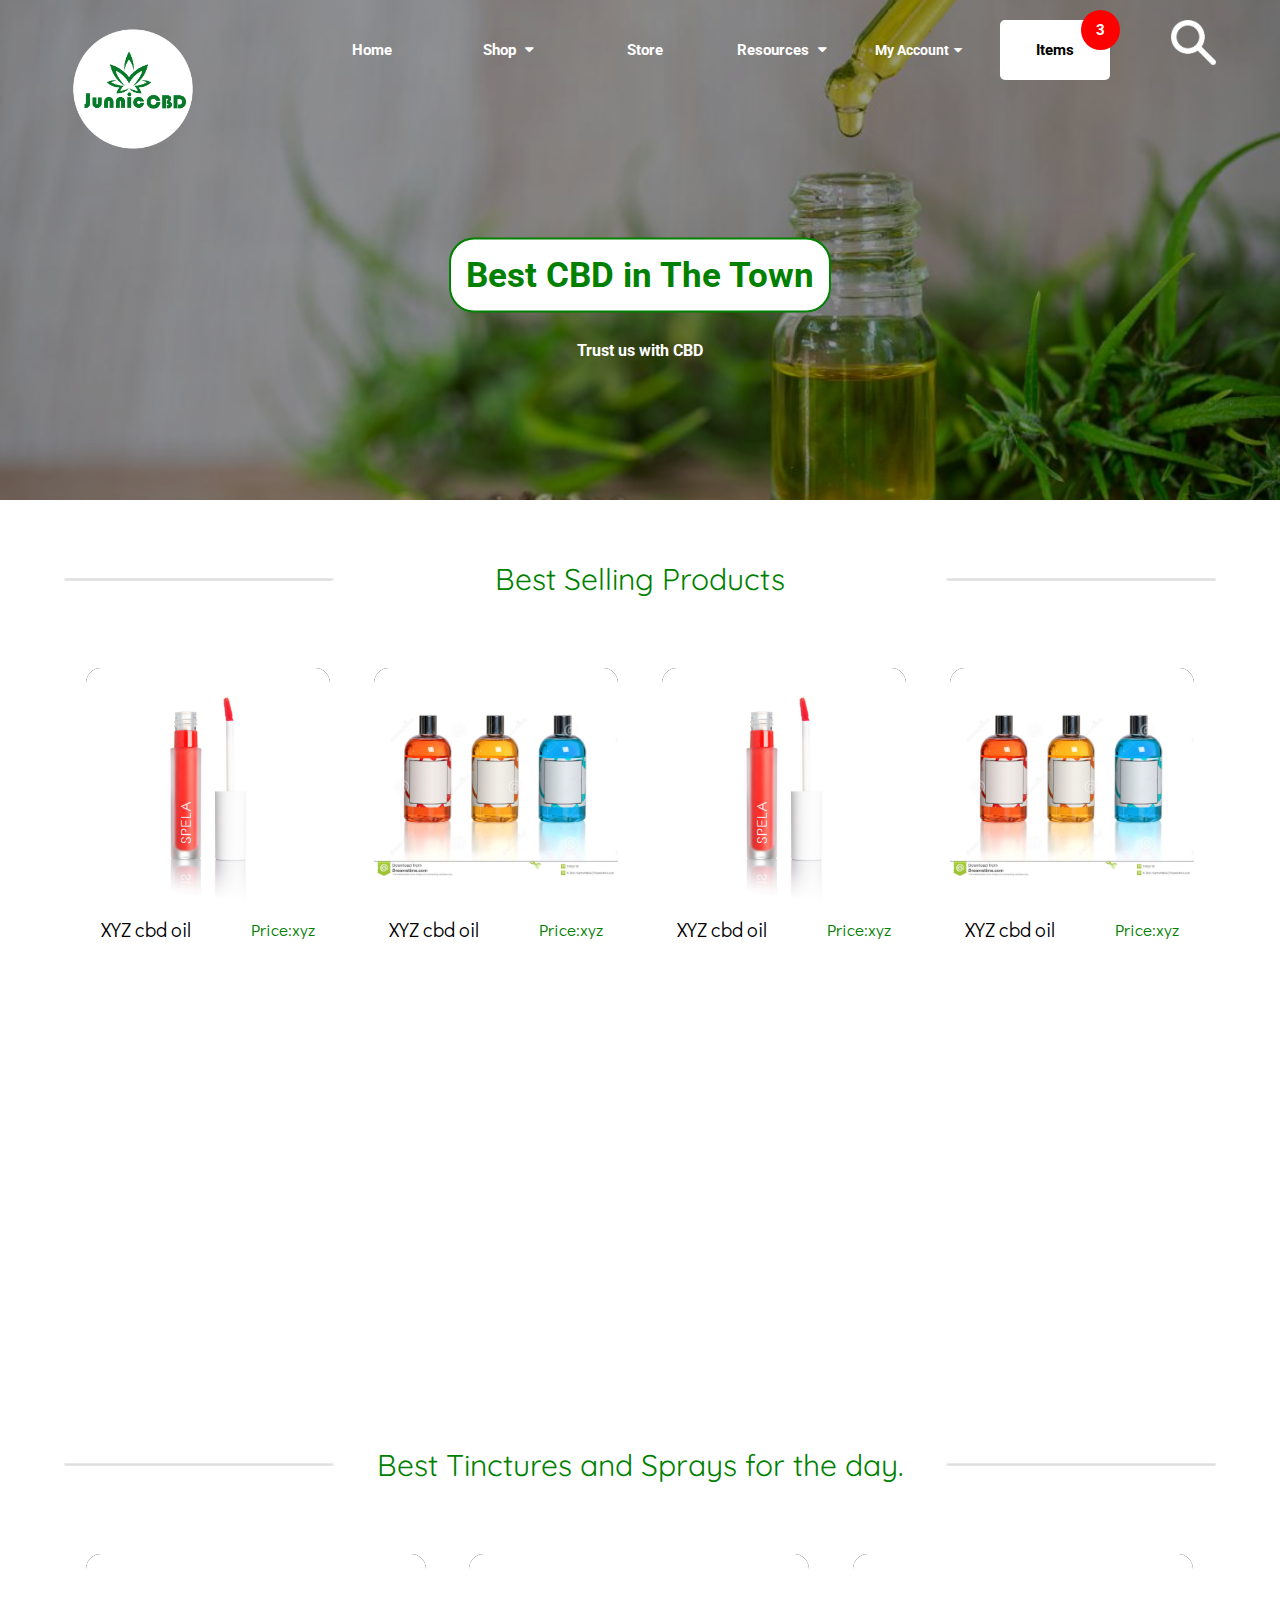
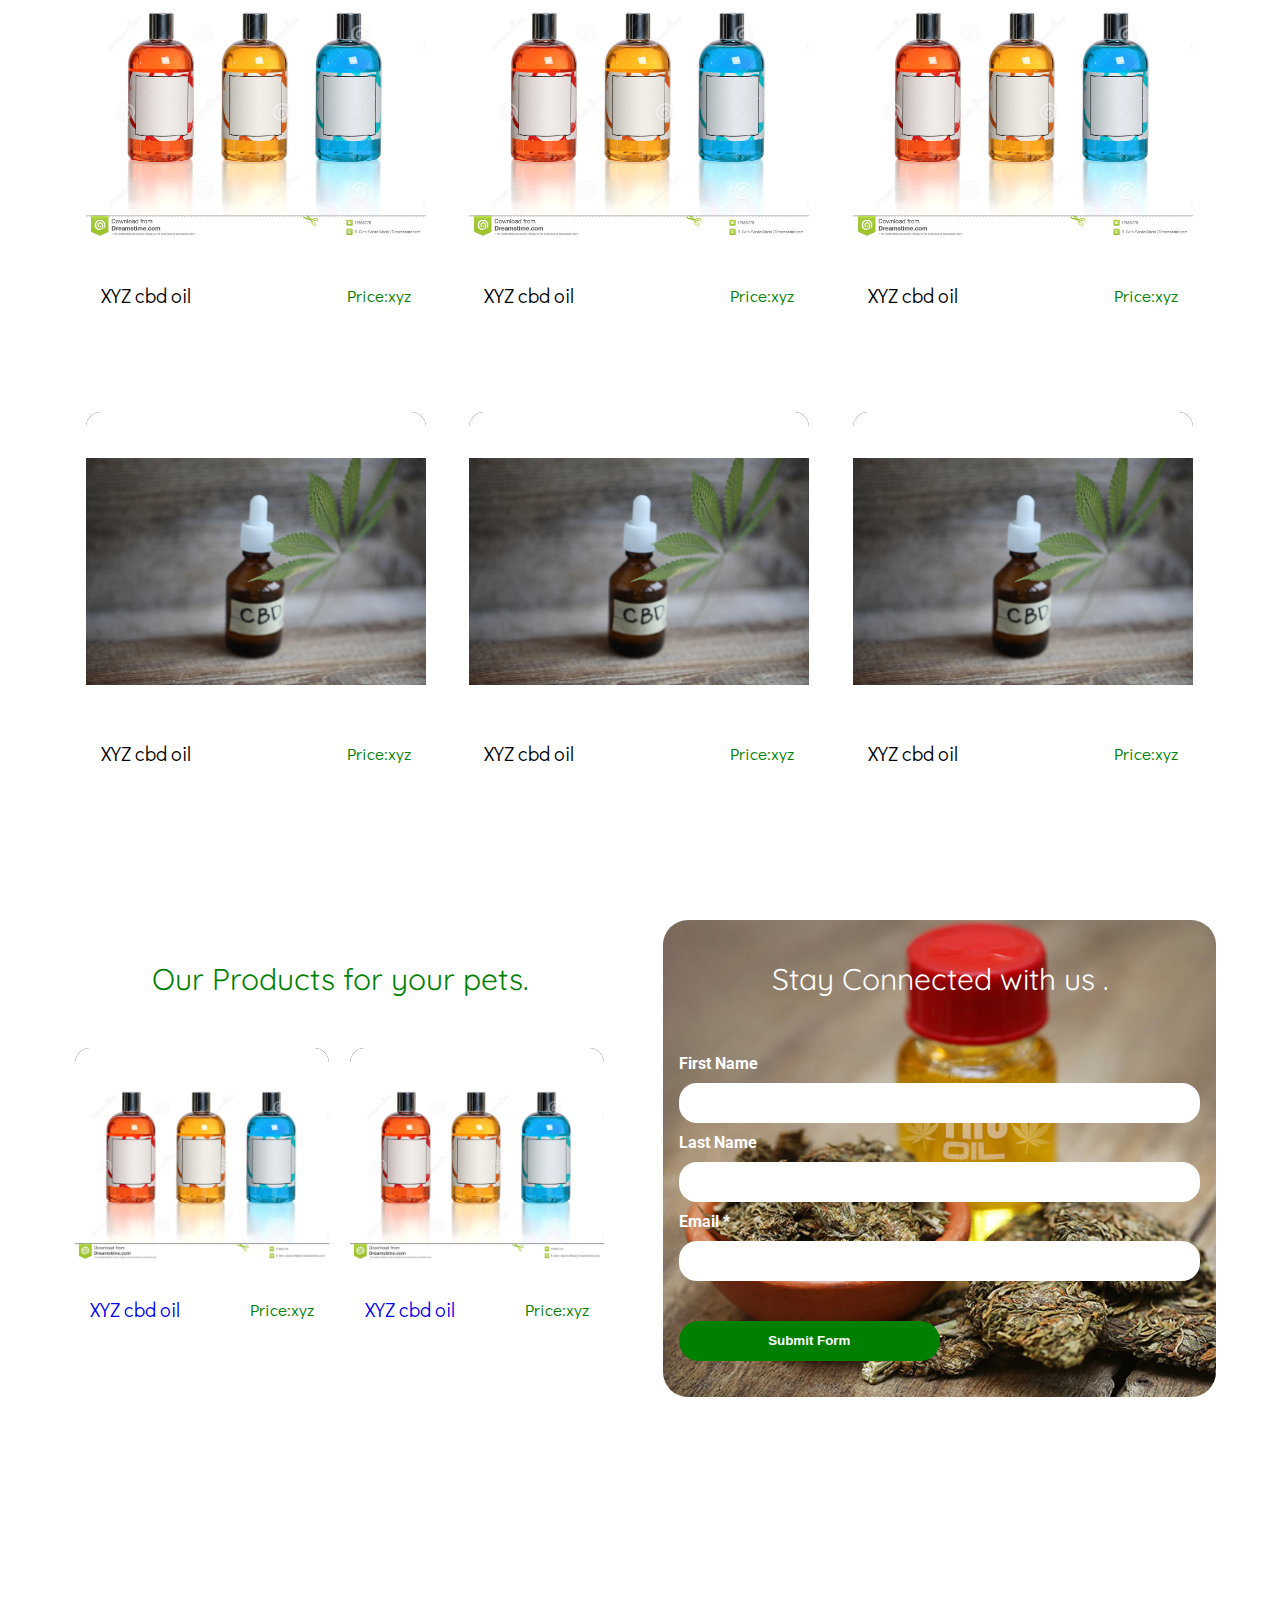
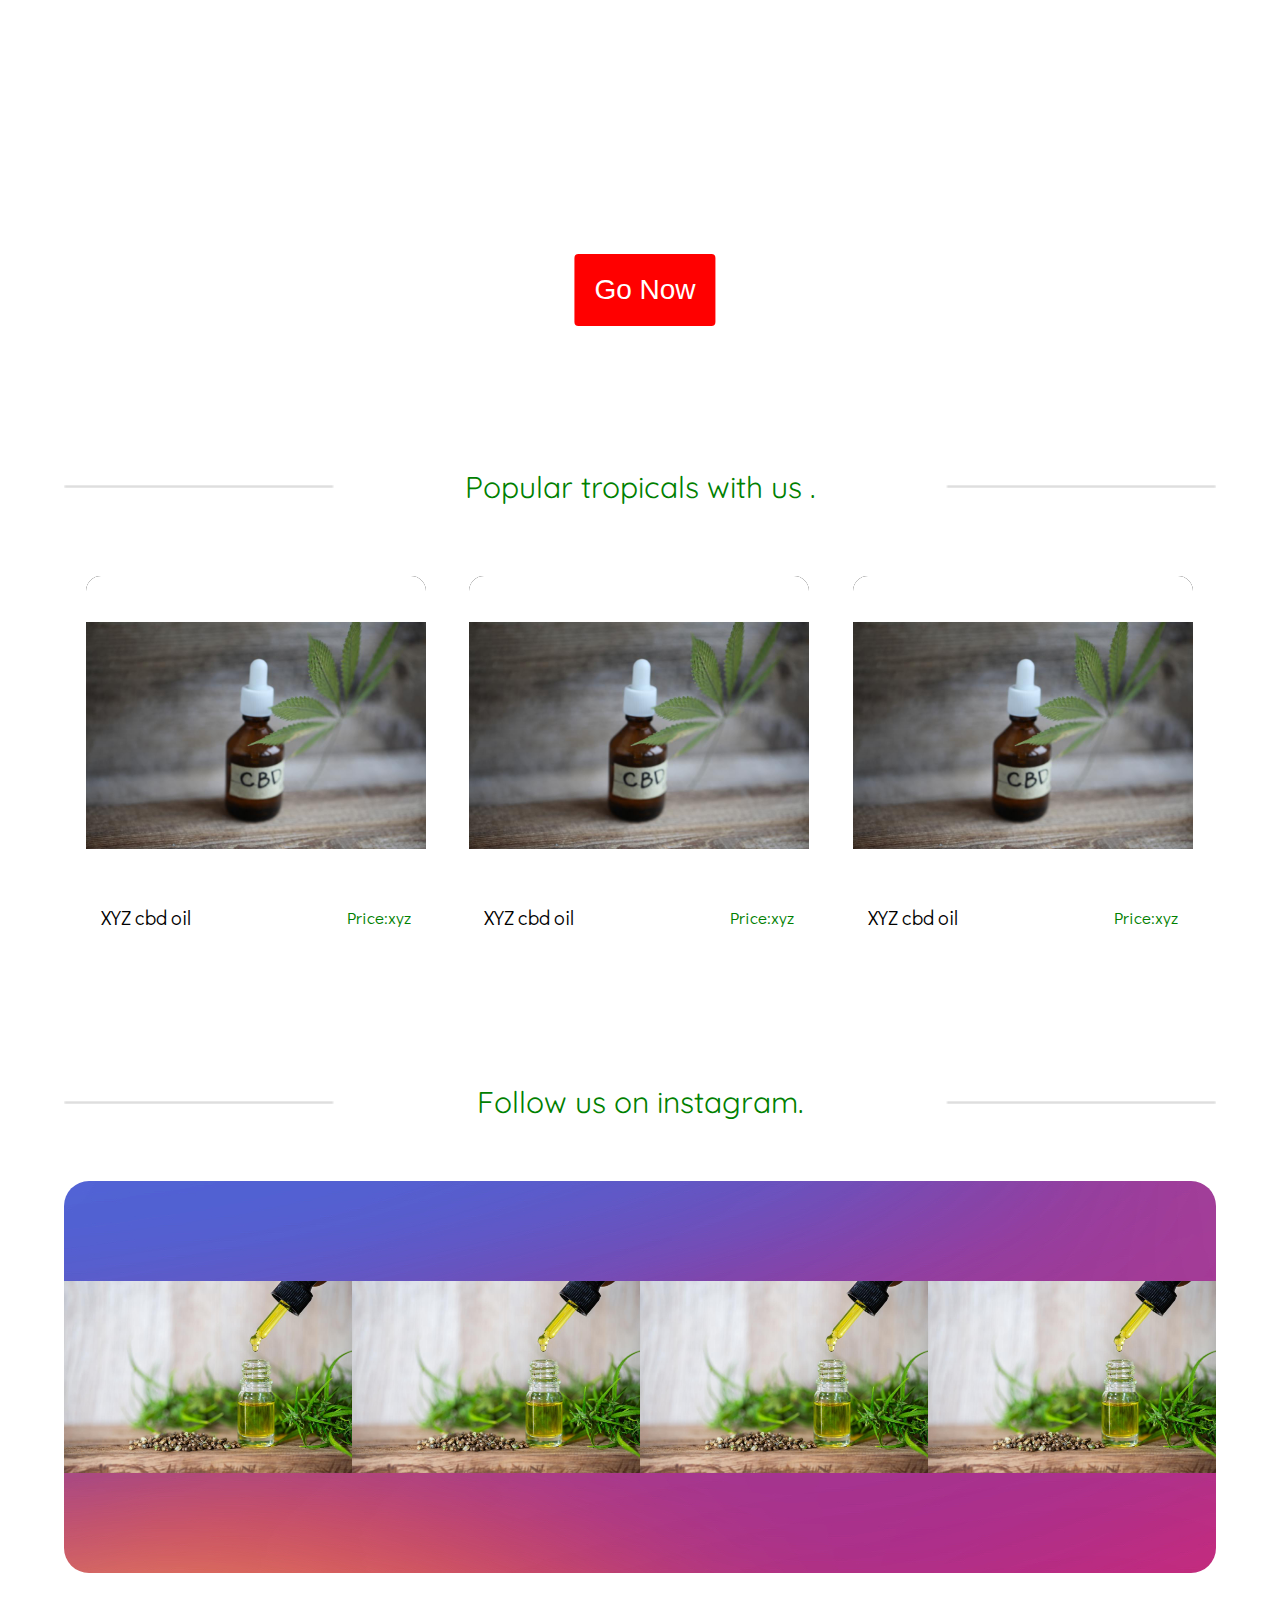
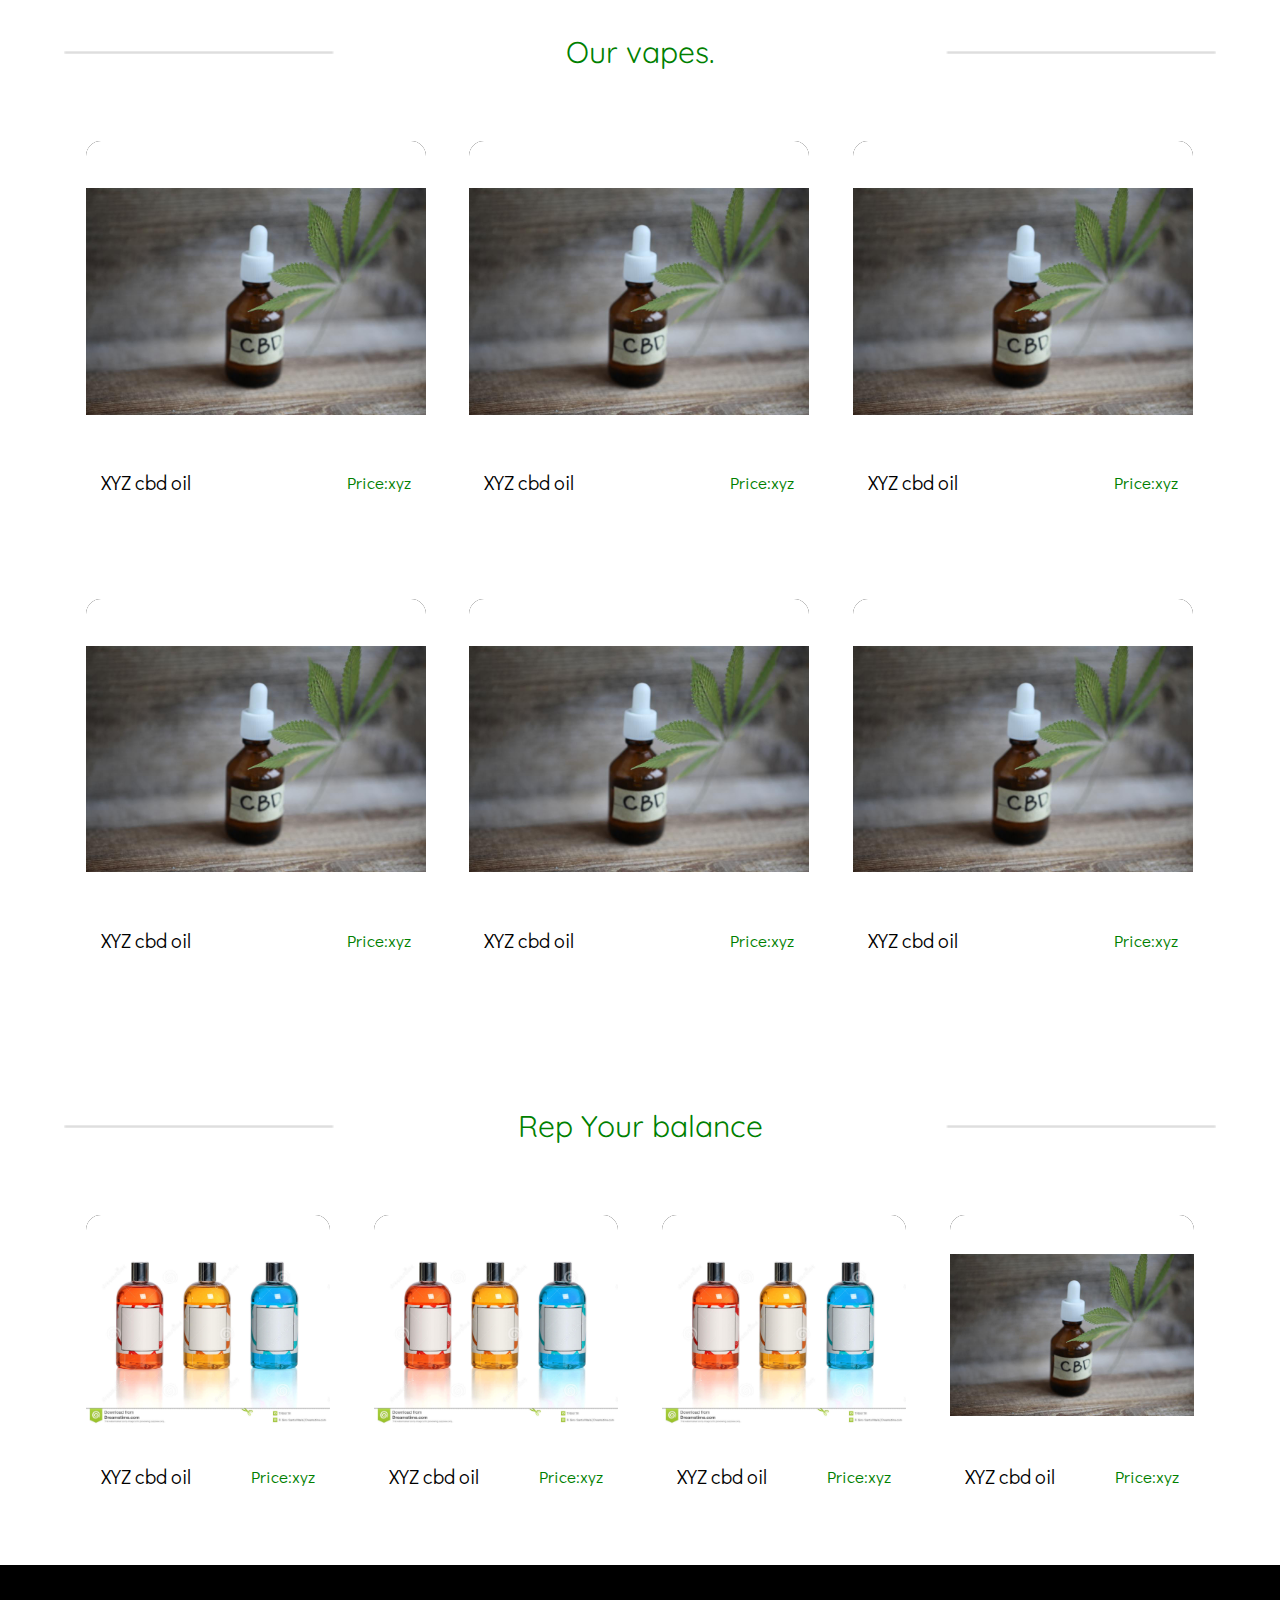
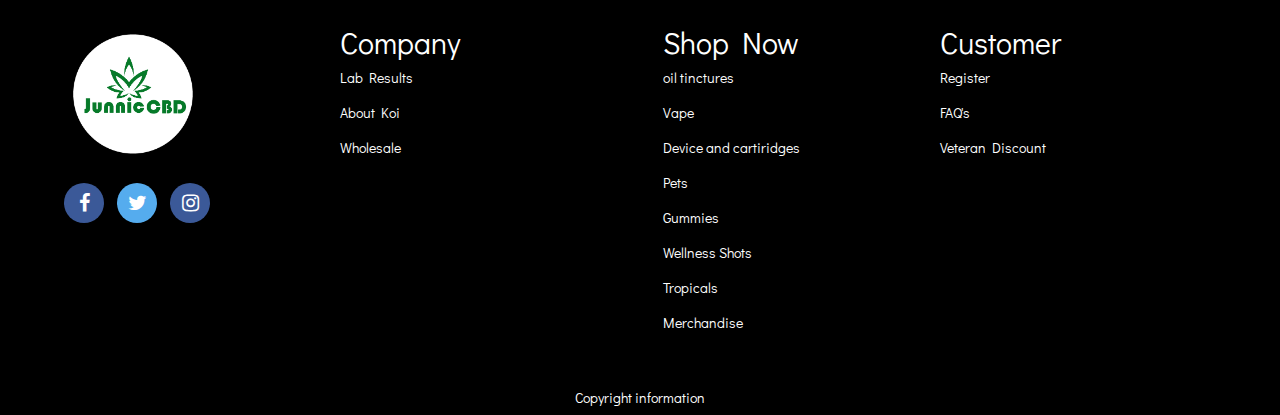
==== commit 369aef5a: "added user page" ====
--- a/index.html
+++ b/index.html
@@ -137,7 +137,7 @@
         <span >Best CBD in The Town</span>
         </div>
             <span class="small-overlay-span">Trust us with CBD</span>
-        <!--<button class="button overlay-button" style="vertical-align:middle"><span>Buy with us </span></button>-->
+      
     </div>
     <div class="body-wrapper container">
         <div class="quote">
@@ -145,27 +145,6 @@
                 Best Selling Products
             </span>
         </div>
-        <!--<div class="primary-products clearfix">
-            <div class="products-container-left clearfix">
-                <div class="products-container-left-1 clearfix">
-                       <div class="product-all">
-                           <div class="product-image">
-                               <img src="./images/nischal.jpg" />
-                           </div>
-                           <div class="product-info">
-
-                           </div>
-                       </div>
-                </div>
-                <div class="products-container-right-1 clearfix">
-                    My second product
-                </div>
-
-            </div>
-            <div class="products-container-right clearfix">
-                My third product
-            </div>
-        </div>-->
         <div class="products-size-4 clearfix">
             <div class="products-list">
                 <ul>
@@ -273,8 +252,26 @@
                         </a>
 
                     </li>
-                    <li class="product-list-3"></li>
-                    <li class="product-list-3"></li>
+                    <li class="product-list-3">
+                        <div class="single-product">
+                            <div id="add-to-cart" class="product-add-button-overlay"></div>
+                            <img class="product-img " src="./images/product-4.jpg" />
+                        </div>
+                        <a href="#">
+                            <h2 class="product-title">XYZ cbd oil</h2>
+                            <span>Price:xyz </span>
+                        </a>
+                    </li>
+                    <li class="product-list-3">
+                        <div class="single-product">
+                            <div id="add-to-cart" class="product-add-button-overlay"></div>
+                            <img class="product-img " src="./images/product-4.jpg" />
+                        </div>
+                        <a href="#">
+                            <h2 class="product-title">XYZ cbd oil</h2>
+                            <span>Price:xyz </span>
+                        </a>
+                    </li>
 
                 </ul>
             </div>
@@ -299,7 +296,16 @@
                                     <span>Price:xyz </span>
                                 </a>
                             </li>
-                            <li class="product-list-2"></li>
+                            <li class="product-list-2">
+                                <div class="single-product">
+                                    <div id="add-to-cart" class="product-add-button-overlay"></div>
+                                    <img class="product-img " src="./images/product-3.jpg" />
+                                </div>
+                                <a href="#">
+                                    <h2 class="product-title">XYZ cbd oil</h2>
+                                    <span>Price:xyz </span>
+                                </a>
+                            </li>
                         </ul>
                     </div>
                 </div>
@@ -343,9 +349,36 @@
             <div class="products-size-3 clearfix">
                 <div class="products-list">
                     <ul>
-                        <li class="product-list-3"></li>
-                        <li class="product-list-3"></li>
-                        <li class="product-list-3"></li>
+                        <li class="product-list-3">
+                            <div class="single-product">
+                                <div id="add-to-cart" class="product-add-button-overlay"></div>
+                                <img class="product-img " src="./images/product-4.jpg" />
+                            </div>
+                            <a href="#">
+                                <h2 class="product-title">XYZ cbd oil</h2>
+                                <span>Price:xyz </span>
+                            </a>
+                        </li>
+                        <li class="product-list-3">
+                            <div class="single-product">
+                                <div id="add-to-cart" class="product-add-button-overlay"></div>
+                                <img class="product-img " src="./images/product-4.jpg" />
+                            </div>
+                            <a href="#">
+                                <h2 class="product-title">XYZ cbd oil</h2>
+                                <span>Price:xyz </span>
+                            </a>
+                        </li>
+                        <li class="product-list-3">
+                            <div class="single-product">
+                                <div id="add-to-cart" class="product-add-button-overlay"></div>
+                                <img class="product-img " src="./images/product-4.jpg" />
+                            </div>
+                            <a href="#">
+                                <h2 class="product-title">XYZ cbd oil</h2>
+                                <span>Price:xyz </span>
+                            </a>
+                        </li>
                     </ul>
                 </div>
             </div>
@@ -382,12 +415,66 @@
             <div class="products-size-3 clearfix">
                 <div class="products-list">
                     <ul>
-                        <li class="product-list-3"></li>
-                        <li class="product-list-3"></li>
-                        <li class="product-list-3"></li>
-                        <li class="product-list-3"></li>
-                        <li class="product-list-3"></li>
-                        <li class="product-list-3"></li>
+                        <li class="product-list-3">
+                            <div class="single-product">
+                                <div id="add-to-cart" class="product-add-button-overlay"></div>
+                                <img class="product-img " src="./images/product-4.jpg" />
+                            </div>
+                            <a href="#">
+                                <h2 class="product-title">XYZ cbd oil</h2>
+                                <span>Price:xyz </span>
+                            </a>
+                        </li>
+                        <li class="product-list-3">
+                            <div class="single-product">
+                                <div id="add-to-cart" class="product-add-button-overlay"></div>
+                                <img class="product-img " src="./images/product-4.jpg" />
+                            </div>
+                            <a href="#">
+                                <h2 class="product-title">XYZ cbd oil</h2>
+                                <span>Price:xyz </span>
+                            </a>
+                        </li>
+                        <li class="product-list-3">
+                            <div class="single-product">
+                                <div id="add-to-cart" class="product-add-button-overlay"></div>
+                                <img class="product-img " src="./images/product-4.jpg" />
+                            </div>
+                            <a href="#">
+                                <h2 class="product-title">XYZ cbd oil</h2>
+                                <span>Price:xyz </span>
+                            </a>
+                        </li>
+                        <li class="product-list-3">
+                            <div class="single-product">
+                                <div id="add-to-cart" class="product-add-button-overlay"></div>
+                                <img class="product-img " src="./images/product-4.jpg" />
+                            </div>
+                            <a href="#">
+                                <h2 class="product-title">XYZ cbd oil</h2>
+                                <span>Price:xyz </span>
+                            </a>
+                        </li>
+                        <li class="product-list-3">
+                            <div class="single-product">
+                                <div id="add-to-cart" class="product-add-button-overlay"></div>
+                                <img class="product-img " src="./images/product-4.jpg" />
+                            </div>
+                            <a href="#">
+                                <h2 class="product-title">XYZ cbd oil</h2>
+                                <span>Price:xyz </span>
+                            </a>
+                        </li>
+                        <li class="product-list-3">
+                            <div class="single-product">
+                                <div id="add-to-cart" class="product-add-button-overlay"></div>
+                                <img class="product-img " src="./images/product-4.jpg" />
+                            </div>
+                            <a href="#">
+                                <h2 class="product-title">XYZ cbd oil</h2>
+                                <span>Price:xyz </span>
+                            </a>
+                        </li>
                     </ul>
                 </div>
             </div>
@@ -434,7 +521,16 @@
                                 <span>Price:xyz </span>
                             </a>
                         </li>
-                        <li class="product-list-4"></li>
+                        <li class="product-list-4">
+                            <div class="single-product">
+                                <div id="add-to-cart" class="product-add-button-overlay"></div>
+                                <img class="product-img " src="./images/product-4.jpg" />
+                            </div>
+                            <a href="#">
+                                <h2 class="product-title">XYZ cbd oil</h2>
+                                <span>Price:xyz </span>
+                            </a>
+                        </li>
                     </ul>
                 </div>
             </div>
--- a/css/style.css
+++ b/css/style.css
@@ -145,7 +145,7 @@
 .product-list-2 {
     width: 46%;
     background-color: white;
-    height: 200px;
+    height: 300px;
     float: left;
     list-style: none;
     margin: 10px 1.9% 2.992em 1.9%;
@@ -720,3 +720,28 @@
     animation-duration:0.5s;
     animation-iteration-count:1;
 }
+.user-image{
+
+width:80%;
+margin:0 auto;
+}
+.user-sales{
+float:left;
+width:100%;
+margin:40px;
+}
+.user-sales span{
+    font-size:40px;
+    color:red;
+    font-weight:300;
+}
+.user-image img{
+    width:100%;
+}
+.edit{
+    background-color:grey;
+    color:white;
+    border-radius:0px;
+    border:2px solid green;
+
+}